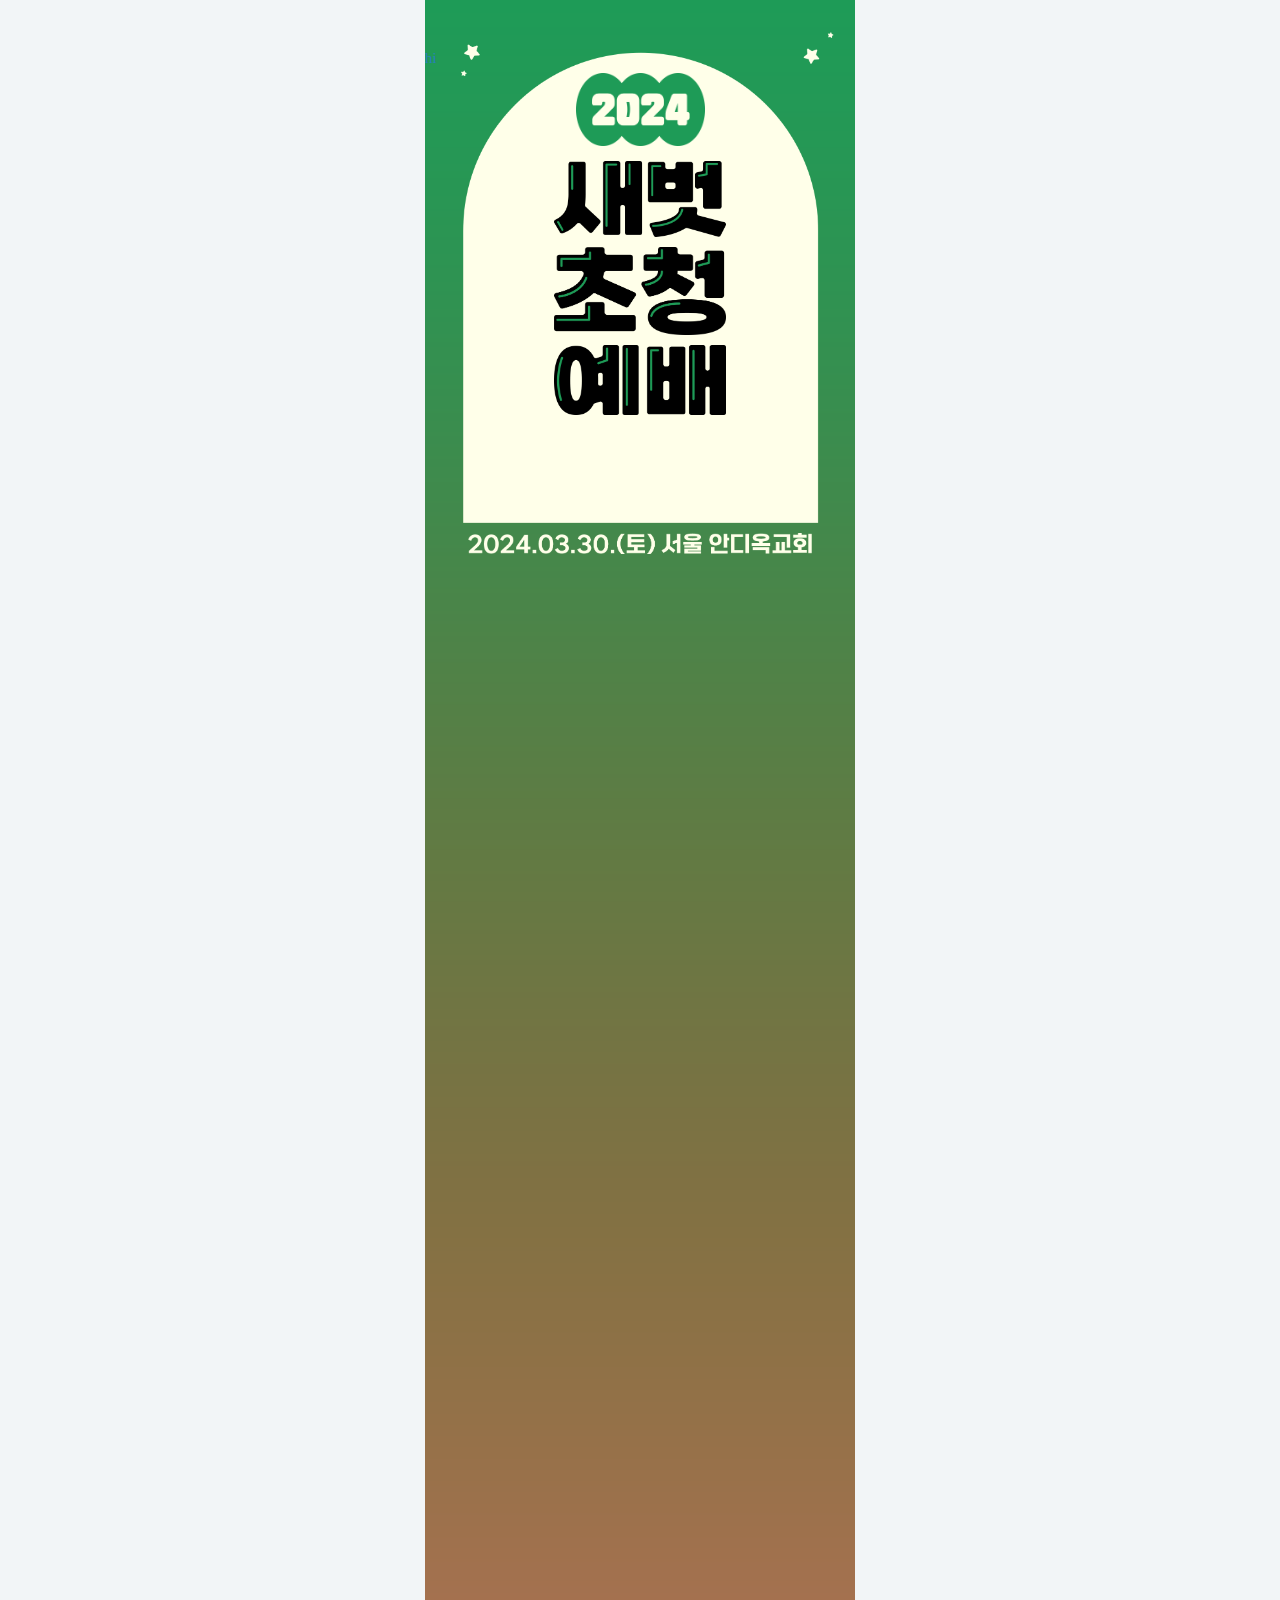
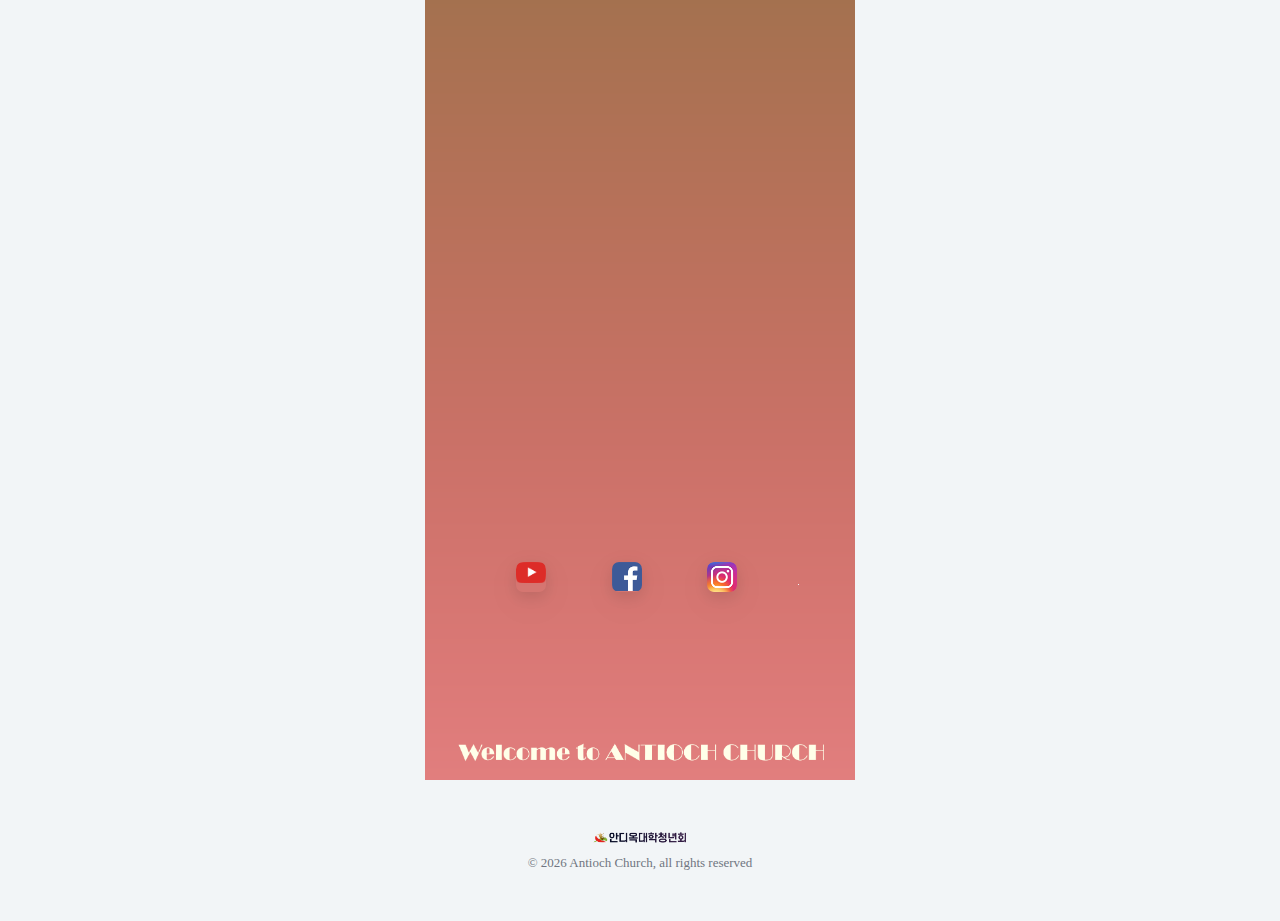
==== index.html @ e24e61d9 "첫 커밋" ====
<!-- 대학부 새벗의 날 초청장 -->

<!DOCTYPE html>
<html lang="kr">

<head>
  <meta http-equiv="Content-Type" content="text/html; charset=UTF-8">
  <meta name="apple-mobile-web-app-status-bar-style" content="black-translucent">
  <meta name="viewport"
    content="width=device-width, initial-scale=1, minimum-scale=1, viewport-fit=cover, user-scalable=yes">
  <meta name="format-detection" content="telephone=no">
  <link rel="shortcut icon" type="image/x-icon" href="img/logo.png">
  <link rel="stylesheet" href="https://maxcdn.bootstrapcdn.com/font-awesome/4.7.0/css/font-awesome.min.css">
  <!--링크복사, 위로가기 토글 아이콘-->
  <link rel="stylesheet" type="text/css" href="./files/framework.css"><!--  로딩 -->
  <link rel="stylesheet" type="text/css" href="./files/style2.css"> <!--전체형태-->
  <link rel="stylesheet" type="text/css" href="slider1.css">
  <link rel="stylesheet" href="fade.css">
  <link rel="stylesheet" href="star.css">


  <!-- 폰트어썸 -->
  <script type="text/javascript" src="./files/jquery.js"></script>
  <script type="text/javascript" src="./files/plugins.js"></script>
  <script type="text/javascript" src="./files/underscore.js"></script>
  <script type="text/javascript" src="./files/modernizr.custom.63321.js"></script>
  <script type="text/javascript" src="./files/custom.js"></script>
  <script charset="UTF-8" src="./files/kakao.js"></script>
  <script type="text/javascript" src="fade.js"></script>
  <script>
    setTimeout(function () {
      location.reload();
    }, 900000); // 900000밀리초 = 900초후 페이지 새로고침

</script>
		
<meta property="og:image" content="img/thumb.jpeg">
<!-- 테스트 -->
<title>안디옥교회 새벗초청예배</title>
<meta property="og:description" content="10/29(토)18:00 구미&서울안디옥교회">
<meta name="apple-mobile-web-app-capable" content="yes">
<meta name="theme-color" content="#000000">

</head>

<!-- head 1차 정리 -->

<body class="is-not-ios" onload="showImage()">

  <!-- 로딩 이미지 -->
  <div id="preloader" class="preloader-light">
    <div id="preload-spinner"></div>
    <h1></h1>
    <p>잠시만 기다려주세용</p>
  </div>

  
  
  <!-- body start -->
  <div id="page-transitions" style="min-height: 592px;">
    <div class="page-content" style="transition: all 300ms ease 0s;">
      <div class="main-img" id="thisone" >
        <img id="2ndmain" src="image/배경.png" alt="second">
      </div>  


      <div id="first-part">
        <a href="https://www.youtube.com/watch?v=k_gyYZbmCog&t=1607s">hi</a>
        <img id="year"class="first-part width-30" src="image/2024.png" alt="antioch">
        <img id="title"class="first-part width-40" src="image/새벗.png" alt="antioch">
        <img id="title"class="first-part width-40" src="image/초청.png" alt="antioch">
        <img id="title"class="first-part width-40" src="image/예배.png" alt="antioch">
      </div>


      <div id="second-part">
        <img id="intro0"class="" src="image/날짜장소다시.png" alt="antioch">
        <img id="intro1" class="second-part reveal width-70" src="image/소개글1.png" alt="antioch">
        <img id="intro" class="second-part reveal width-70" src="image/소개글2.png" alt="antioch">
        <img id="intro" class="second-part reveal width-60" src="image/소개글3.png" alt="antioch">
      </div>

      <div id="third-part">
          <div class="sub-img" id="thisone" >
            <img id="rect" class="third-part reveal width-80" src="image/모서리가 둥근 직사각형.png" alt="antioch">
          </div>
          <img id="blueman" class="third-part reveal width-25" src="image/파란색남자.png" alt="antioch">
        <img id="address" class="third-part reveal width-60" src="image/교회주소.png" alt="antioch">
        <a href="https://naver.me/IgTnL08x"
          target="_blank"><img id="address2" class="third-part reveal width-60" src="image/네이버지도로연결.png"></a>
      </div>



      <!-- 이 아래로 형 -->
      <div class="forth-part">
        <img id="location"class="forth-part reveal width-50" src="image/영상으로 맛보기.png" alt="antioch">
        <iframe width="100%" height="280" src="https://www.youtube.com/embed/Dm89UpFcHVQ?si=F7wHeaFdYpFNe20E" title="YouTube video player" frameborder="0" allow="accelerometer; autoplay; clipboard-write; encrypted-media; gyroscope; picture-in-picture; web-share" referrerpolicy="strict-origin-when-cross-origin" allowfullscreen></iframe>
        <!--<img id="구미시"class="third-part reveal" src="img/경북구미시.png" alt="antioch">
        <a href="https://map.naver.com/v5/search/%EA%B5%AC%EB%AF%B8%EC%95%88%EB%94%94%EC%98%A5%EA%B5%90%ED%9A%8C/place/12448686?c=14287507.3227545,4310727.0029327,15,0,0,0,dh&isCorrectAnswer=true">
          <img id=""class="third-part reveal" src="img/구미약도.png" alt="antioch">
        </a>
        <img id="강동구"class="third-part reveal" src="img/서울강동구.png" alt="antioch">
        <a href="https://map.naver.com/v5/search/%EC%84%9C%EC%9A%B8%EC%95%88%EB%94%94%EC%98%A5%EA%B5%90%ED%9A%8C/place/18898428?c=14152214.8233966,4514616.3021247,15,0,0,0,dh">
          <img id=""class="third-part reveal" src="img/서울약도.png" alt="antioch">
        </a>
      </div>-->
      <div id="information" class="toggle-on;">
        <div>
          <a href="https://www.youtube.com/channel/UCleQoiUFmXaqlPu_GSzRNww/&amp;src=sdkpreparse"
            target="_blank" class="shadow-small icon icon-round no-border icon-xs "><img src="image/유튜브.png"
              class="sns-logo"></a>
        </div>
        <div>
          <a href="https://www.facebook.com/hewilldoit"
          target="_blank" class="shadow-small icon icon-round no-border icon-xs "><img src="image/페이스북.png"
            class="sns-logo"></a>   
        </div>
        <div>
          <a href="https://instagram.com/antioch1k?igshid=NWRhNmQxMjQ=/&amp;src=sdkpreparse"
          target="_blank" class="shadow-small icon icon-round no-border icon-xs "><img src="image/인스타.png"
            class="sns-logo"></a>
        </div>
        <div>
          <textarea id="url" readonly="">http://www.newcomersworship.tk/</textarea>
          <script>            $("#copyUrl").click(function () {
              $("#url").select();
              document.execCommand('copy');
              alert("초대장 링크(url주소)를 복사 하였습니다.");
            });
          </script>
        </div>

        </div>
      </div>
    </div>
      <!-- 오시는길 끝 -->


      <!-- 안내문구 끝 -->
      



    <!-- <div class="page-change-preloader preloader-light">
      <div id="preload-spinner" class="spinner-red"></div>
    </div>
    <div role="dialog" id="baguetteBox-overlay">
      <div id="baguetteBox-slider"></div><button type="button" id="previous-button" aria-label="Previous"
        class="baguetteBox-button"><i class="fa fa-angle-left"></i></button><button type="button" id="next-button"
        aria-label="Next" class="baguetteBox-button"><i class="fa fa-angle-right"></i></button><button type="button"
        id="close-button" aria-label="Close" class="baguetteBox-button"><i class="fa fa-times"></i></button>
    </div> -->

    <!-- <script src="https://cdn.jsdelivr.net/npm/bootstrap@5.1.3/dist/js/bootstrap.bundle.min.js"
      integrity="sha384-ka7Sk0Gln4gmtz2MlQnikT1wXgYsOg+OMhuP+IlRH9sENBO0LRn5q+8nbTov4+1p" crossorigin="anonymous">
    </script> -->
    <div class="footer footer-no-padding" style="transition: all 300ms ease 0s;">
      <div class="footer-socials">
    
        
      <p class="center-text bottom-0"><img src="img/안디옥대학청년회1.png" class="sns-logo"></p>
      <p class="footer-text"> ©&nbsp;<script>
          document.write(new Date().getFullYear())
        </script> Antioch Church</a>, all rights reserved</p>
    </div>
    </div>
    
</body>
</html>
---- files/framework.css ----
/* Framework.CSS

    Template Name:      Enabled Mobile Templates
    Template URL:       http://enableds.com
    Author:             Enabled
    Author URI:         http://themeforest.net/user/Enabled?ref=Enabled 
    Version:            10.0
    License:            Regular or Extended via ThemeForest
    Structure:          Each chapter from the structure can be located using 
                        CTRL + F ( Windows ) or CMD + F ( Mac ) The titles are
                        copy pasted as they are in the code.
	Table Of Contents:
	
	1. Reset 
	2. Page Content Settings
	3. Typography Reset
	4. Backgrounds & Colors
	5. Image Effects
	6. Typography Custom
	7. Lists
	8. Responsive Classes
	9. Decorations 
	10. Hover + Rotate Effects
	11. Input Styles
	12. Switches
	13. Range sliders
	14. Checkbox and Radios
	15. Dropcaps
	16. Chips
	17. Link Lists
	18. Sortable List 
	19. Search
	20. Buttons
	21. Back to Top Badge 
	22. Mobile Ads & Cookie Policy
	23. Content Strip & Gardient Cards
	24. Icon Column
	25. Home Call To Action
	26. Pricing Table
	27. Block Quotes
	28. Reviews
	29. Article Cards 
	30. Contact Page 
	31. Header & Menu icons
	32. Footer
	33. Custom Menu Canvas Elements 
	34. Menu Wrappers 
	35. Accordion
	36. Tabs 
	37. Toggles
	38. FAQ
	39. Snackbar
	40. Toast Box
	41. Notification Boxes 
	42. Reading Box
	43. Pagination
	44. Progress Bar
	45. Media Pages
	46. Full Page
	47. Page 404
	48. Page Countdown
	49. Page Login
	50. Page VCard
	51. Page Timeline
	52. Page Profile 
	53. Page System
	54. Page TEam
	55. Calendar
	56. Chat
	57. Coverpage
	58. Map FullScreen
	59. Page Plugins
	60. Demo Elements -  Delete these 

	Deleting the mentioned items above can be done by going to the CSS chapter below
	and deleting all the lines in the content. This will help increase loading speed!
*/

p{color:#818181;}
p strong{color:#1f1f1f;}
a{color:#2980b9;}

::-webkit-scrollbar { 
    display: none; 
}

* {
	margin: 0;
	padding: 0;
	border: 0;
	font-size: 100%;
	vertical-align: baseline;
	outline: none;
	font-size-adjust: none;
	-webkit-text-size-adjust: none;
	-moz-text-size-adjust: none;
	-ms-text-size-adjust: none;
	-webkit-tap-highlight-color: rgba(0,0,0,0);
    -webkit-font-smoothing: subpixel-antialiased!important;
    -webkit-transform: translate3d(1,1,1);
    transform:translate3d(1,1,1);    
    text-rendering: auto;
    -webkit-font-smoothing: subpixel-antialiased;
    -moz-osx-font-smoothing: grayscale;
}

*:focus {outline: none;}
*,*:after,*:before {	
    -webkit-box-sizing: border-box;	
    -moz-box-sizing: border-box;	
    box-sizing: border-box;	
    padding: 0;	
    margin: 0;
}

body{
	margin: 0;
	padding: 0;
	overflow-x:hidden;
    font-size:15px;
/*     font-family:'NanumGothic', sans-serif; */
    line-height:30px;
    font-weight:400;
}

::selection {background-color:#CCC; color:#000;}
div, a, p, img, blockquote, form, fieldset, textarea, input, label, iframe, code, pre {
	display: block;
	position:relative;
}

textarea, input {outline: none;}
input[type="submit"]{appearance:none;   -webkit-appearance: none;}
input{border-radius: 0!important; -webkit-border-radius:0px!important; display:inline-block;}
textarea{-webkit-appearance: none!important; border-radius: 0!important; -webkit-border-radius:0px!important;}
label a{display:inline-block;}

/*---Page Content Settings---*/
/*---------------------------*/

#page-transitions{left:0px; right:0px; display:block;}
.page-content{margin-bottom:0px; background-color:#FFFFFF; overflow-x:hidden;}
.page-content-gray{background-color:#ebebeb!important;}
.transparent-bg{background-color:rgba(255,255,255,0)!important; transition:all 250ms ease;}

/*---Typography---*/ 
/*----------------*/ 

p{line-height: 28px; margin-bottom: 0px; font-size:14px;}
p > a {	display: inline; text-decoration: none;}
p > a:hover{text-decoration: underline;}
p > span {display: inline;}
p strong{font-size:14px; font-weight:500;}
span > a {display: inline;}
a > span {display: inline;}
a {text-decoration: none;}
a:hover {text-decoration: none;}
strong a, em a{display:inline;}
h1 > a, h2 > a, h3 > a, h4 > a, h5 > a, h6 > a {display: inline;}
table {bborder-collapse: separate; border-spacing: 0; width: 100%; clear: both; margin-bottom: 27px;}
th {vertical-align: middle; font-weight: bold;}
tr {line-height: 18px;}
td {text-align: center; padding:9px 0px 9px 0px; line-height: 36px; height:36px; max-width: 36px !important;	vertical-align: middle;}
.table tr.even td{background: #efefef;}
.table tr:hover td{background: #f8f8f8;}
/* tr:hover > td {background: #fff;} */
th{	border-bottom: 1px solid #e9e9e9; color: #1f1f1f; line-height:45px;	background-color: #f6f6f6;}
td{ color: #666;background-color: none;}
table{/* background-color: #f6f6f6; */ font-size:12px;}
.table-borders-light *{border-color:rgba(255,255,255,0.1)!important;}
ul, ol{color:#666666; font-size:13px;}
ul {margin-bottom: 30px;}
ul ul{margin-bottom:5px;}
ol ol{margin-bottom:5px;}
ol {margin-bottom: 30px;}
li {line-height: 24px;	margin-bottom:5px;}
ol > li:last-child, ul > li:last-child {margin-bottom:0px;}
textarea{font-family:'NanumGothic', sans-serif;}
sub, sup{font-size: 50%; line-height: 0;  position: relative;  vertical-align: baseline;}
sup{top: -15px;} sub{bottom: 0px;}
.disabled{display:none!important;}
.center-item{margin-left:auto!important; margin-right:auto;}
.font-8{font-size:8px!important;}
.font-9{font-size:9px!important;}
.font-10{font-size:10px!important;}
.font-11{font-size:11px!important;}
.font-12{font-size:12px!important;}
.font-13{font-size:13px!important;}
.font-14{font-size:14px!important;}
.font-15{font-size:15px!important;}
.font-16{font-size:16px!important;}
.font-17{font-size:17px!important;}
.font-18{font-size:18px!important;}
.font-19{font-size:19px!important;}
.font-20{font-size:20px!important;}
.font-21{font-size:21px!important;}
.font-22{font-size:22px!important;}
.font-23{font-size:23px!important;}
.font-24{font-size:24px!important;}
.font-25{font-size:25px!important;}
.font-26{font-size:26px!important;}
.font-27{font-size:27px!important;}
.font-28{font-size:28px!important;}
.font-29{font-size:29px!important;}
.font-30{font-size:30px!important;}
.font-31{font-size:31px!important;}
.font-32{font-size:32px!important;}
.font-33{font-size:33px!important;}
.font-34{font-size:34px!important;}
.font-35{font-size:35px!important;}
.font-36{font-size:36px!important;}
.font-37{font-size:37px!important;}
.font-38{font-size:38px!important;}
.font-39{font-size:39px!important;}
.font-40{font-size:40px!important;}
.font-41{font-size:41px!important;}
.font-42{font-size:42px!important;}
.font-43{font-size:43px!important;}
.font-44{font-size:44px!important;}
.font-45{font-size:45px!important;}
.font-46{font-size:46px!important;}
.font-47{font-size:47px!important;}
.font-48{font-size:48px!important;}
.font-49{font-size:49px!important;}
.font-50{font-size:50px!important;}

/*---Background & Colors---*/
/*-------------------------*/
.bg-full{position:fixed; top:-20px; left:-20px; right:-20px; bottom:-20px; overflow:hidden;}
.bg-cover{background-size:cover; background-position:center center;}
.bg-transparent{background:rgba(0,0,0,0)!important;}
.bg-dark{background-color:rgba(0,0,0,0.3)!important;}
.bg-1{background-image:url(../images/pictures/1.jpg)}
.bg-2{background-image:url(../images/pictures/2.jpg)}
.bg-3{background-image:url(../images/pictures/3.jpg)}
.bg-4{background-image:url(../images/pictures/4.jpg)}
.bg-5{background-image:url(../images/pictures/5.jpg)}
.bg-6{background-image:url(../images/pictures/6.jpg)}
.bg-7{background-image:url(../images/pictures/7.jpg)}
.bg-8{background-image:url(../images/pictures/8.jpg)}
.bg-9{background-image:url(../images/pictures/9.jpg)}

.vertical-bg-0{background-image:url(../images/pictures_vertical/bg0.jpg);}
.vertical-bg-1{background-image:url(../images/pictures_vertical/bg1.jpg);}
.vertical-bg-2{background-image:url(../images/pictures_vertical/bg2.jpg);}
.vertical-bg-3{background-image:url(../images/pictures_vertical/bg3.jpg);}
.vertical-bg-4{background-image:url(../images/pictures_vertical/bg4.jpg);}
.vertical-bg-5{background-image:url(../images/pictures_vertical/bg5.jpg);}
.vertical-bg-6{background-image:url(../images/pictures_vertical/bg6.jpg);}
.vertical-bg-7{background-image:url(../images/pictures_vertical/bg7.jpg);}
.vertical-bg-8{background-image:url(../images/pictures_vertical/bg8.jpg);}
.vertical-bg-9{background-image:url(../images/pictures_vertical/bg9.jpg);}
.vertical-bg-10{background-image:url(../images/pictures_vertical/bg10.jpg);}

.overlay, .overlay-image{
    position:absolute;
    top:0px;
    left:0px;
    right:0px;
    bottom:0px;
    z-index:9;
	background-size:cover;
    pointer-events: none;
}
.overlay-image{z-index:8;}
.above-overlay{position: relative; z-index:10!important;}
.dark-overlay{background-color:rgba(0,0,0,0.7);}
.medium-overlay{background-color:rgba(0,0,0,0.6);}
.light-overlay{background-color:rgba(255,255,255,0.85);}
.overlay-dark{background-color:rgba(0,0,0,0.8);}
.overlay-medium{background-color:rgba(0,0,0,0.65);}
.overlay-light{background-color:rgba(255,255,255,0.75);}
.overlay-gradient{background: linear-gradient(to bottom, rgba(0,0,0,0.0) 0%, rgba(0,0,0,0.0) 20%,rgba(0,0,0,0.1) 40%,rgba(0,0,0,0.7) 70%,rgba(0,0,0,1) 100%);}
.overlay-gradient-large{background: linear-gradient(to bottom, rgba(0,0,0,0.4) 10%, rgba(0,0,0,0.6) 30%,rgba(0,0,0,0.7) 60%,rgba(0,0,0,0.8) 70%,rgba(0,0,0,1) 100%);}
.overlay-gradient-small{background: linear-gradient(to bottom, rgba(0,0,0,0.0) 0%, rgba(0,0,0,0.0) 30%,rgba(0,0,0,0.1) 40%,rgba(0,0,0,0.5) 70%,rgba(0,0,0,0.8) 100%);}

/*Page Highlights*/
.highlight-red .active-menu *{color:#d8334a!important;}
.highlight-red .color-highlight, .highlight-red .active-menu{color:#d8334a!important;}
.highlight-red .bg-highlight{background-color:#d8334a!important; color:#FFFFFF;}
.highlight-red .bg-highlight.button{border:solid 2px #d8334a;}

.highlight-green .active-menu *{color:#8CC152!important;}
.highlight-green .color-highlight, .highlight-green .active-menu{color:#8CC152!important;}
.highlight-green .bg-highlight{background-color:#8CC152!important; color:#FFFFFF;}
.highlight-green .bg-highlight.button{border:solid 2px #8CC152;}

.highlight-blue .active-menu *{color:#D878A8 !important;}
.highlight-blue .color-highlight, .highlight-blue .active-menu{color:#C49793 !important;}
.highlight-blue .bg-highlight{background-color:#D878A8 !important; color:#FFFFFF;}
.highlight-blue .bg-highlight.button{border:solid 2px #D878A8;}

.highlight-yellow .active-menu *{color:#fce9c8!important;}
.highlight-yellow .color-highlight, .highlight-yellow .active-menu{color:#fce9c8!important;}
.highlight-yellow .bg-highlight{background-color:#ffffff !important; color:#333333;}
.highlight-yellow .bg-highlight.button{border:solid 2px #fce9c8;}

.highlight-pink .active-menu *{color:#fa6a8e!important;}
.highlight-pink .color-highlight, .highlight-pink .active-menu{color:#fa6a8e!important;}
.highlight-pink .bg-highlight{background-color:#fa6a8e!important; color:#FFFFFF;}
.highlight-pink .bg-highlight.button{border:solid 2px #fa6a8e;}

.highlight-orange .active-menu *{color:#fc6e51!important;}
.highlight-orange .color-highlight, .highlight-orange .active-menu{color:#fc6e51!important;}
.highlight-orange .bg-highlight{background-color:#fc6e51!important; color:#FFFFFF;}
.highlight-orange .bg-highlight.button{border:solid 2px #fc6e51;}

.highlight-magenta .active-menu *{color:#8067B7!important;}
.highlight-magenta .color-highlight, .highlight-magenta .active-menu{color:#8067B7!important;}
.highlight-magenta .bg-highlight{background-color:#8067B7!important; color:#FFFFFF;}
.highlight-magenta .bg-highlight.button{border:solid 2px #8067B7;}

.highlight-simple .active-menu *{color:#383838!important;}
.highlight-simple .color-highlight, .highlight-simple .active-menu *{color:#383838!important;}
.highlight-simple .color-highlight, .highlight-simple .active-menu{color:#383838!important;}
.highlight-simple .bg-highlight{background-color:#383838!important; color:#FFFFFF;}
.highlight-simple .bg-highlight.button{border:solid 2px #383838;}

.bg-teal-light{ background-color: #A0CECB!important; color:#FFFFFF;}
.bg-teal-dark{  background-color: #7DB1B1!important; color:#FFFFFF;}
.border-teal-light{ border:solid 1px #A0CECB!important;}
.border-teal-dark{  border:solid 1px #7DB1B1!important;}
.bg-hover-teal-light:hover{ background-color: #A0CECB!important; color:#FFFFFF!important; transition:all 200ms ease;}
.bg-hover-teal-dark:hover{  background-color: #7DB1B1!important; color:#FFFFFF!important; transition:all 200ms ease;}
.color-teal-light{ color: #A0CECB!important;}
.color-teal-dark{  color: #7DB1B1!important;}

.bg-green-light{background-color: #A0D468!important; color:#FFFFFF;}
.bg-green-dark{background-color: #8CC152!important; color:#FFFFFF;}
.border-green-light{border:solid 1px #A0D468!important;}
.border-green-dark{ border:solid 1px #8CC152!important;}
.bg-hover-green-light:hover{background-color: #A0D468!important; color:#FFFFFF!important; transition:all 200ms ease;}
.bg-hover-green-dark:hover{background-color: #8CC152!important; color:#FFFFFF!important; transition:all 200ms ease;}
.color-green-light{color: #A0D468!important;}
.color-green-dark{color: #8CC152!important;}

.bg-green2-light{background-color: #2ECC71!important; color:#FFFFFF;}
.bg-green2-dark{background-color: #2ABA66!important; color:#FFFFFF;}
.border-green2-light{border:solid 1px #2ECC71!important;}
.border-green2-dark{ border:solid 1px #2ABA66!important;}
.bg-hover-green2-light:hover{background-color: #2ECC71!important; color:#FFFFFF!important; transition:all 200ms ease;}
.bg-hover-green2-dark:hover{background-color: #2ABA66!important; color:#FFFFFF!important; transition:all 200ms ease;}
.color-green2-light{color: #2ECC71!important;}
.color-green2-dark{color: #2ABA66!important;}

.bg-blue-light{background-color: #5D9CEC!important; color:#FFFFFF;}
.bg-blue-dark{background-color: #4A89DC!important; color:#FFFFFF;}
.border-blue-light{border:solid 1px #5D9CEC!important;}
.border-blue-dark{ border:solid 1px #4A89DC!important;}
.bg-hover-blue-light:hover{background-color: #5D9CEC!important; color:#FFFFFF!important; transition:all 200ms ease;}
.bg-hover-blue-dark:hover{background-color: #4A89DC!important; color:#FFFFFF!important; transition:all 200ms ease;}
.color-blue-light{color: #5D9CEC!important;}
.color-blue-dark{color: #4A89DC!important;}

.bg-blue2-light{background-color: #4FC1E9!important; color:#FFFFFF;}
.bg-blue2-dark{background-color: #3BAFDA!important; color:#FFFFFF!important;}
.border-blue2-light{border:solid 1px #4FC1E9!important;}
.border-blue2-dark{ border:solid 1px #3BAFDA!important;}
.bg-hover-blue2-light:hover{background-color: #4FC1E9!important; color:#FFFFFF!important; transition:all 200ms ease;}
.bg-hover-blue2-dark:hover{background-color: #3BAFDA!important; color:#FFFFFF!important; transition:all 200ms ease;}
.color-blue2-light{color: #4FC1E9!important;}
.color-blue2-dark{color: #3BAFDA!important;}

.bg-magenta-light{background-color: #8067B7!important; color:#FFFFFF;}
.bg-magenta-dark{background-color: #6A50A7!important; color:#FFFFFF;}
.border-magenta-light{border:solid 1px #8067B7!important;}
.border-magenta-dark{ border:solid 1px #6A50A7!important;}
.bg-hover-magenta-light:hover{background-color: #8067B7!important; color:#FFFFFF!important; transition:all 200ms ease;}
.bg-hover-magenta-dark:hover{background-color: #6A50A7!important; color:#FFFFFF!important; transition:all 200ms ease;}
.color-magenta-light{color: #8067B7!important;}
.color-magenta-dark{color: #6A50A7!important;}

.bg-night-light{background-color: #656D78!important; color:#FFFFFF;}
.bg-night-dark{background-color: #434A54!important; color:#FFFFFF;}
.border-night-light{border:solid 1px #656D78!important;}
.border-night-dark{ border:solid 1px #434A54!important;}
.bg-hover-night-light:hover{background-color: #656D78!important; color:#FFFFFF!important; transition:all 200ms ease;}
.bg-hover-night-dark:hover{background-color: #434A54!important; color:#FFFFFF!important; transition:all 200ms ease;}
.color-night-light{color: #656D78!important;}
.color-night-dark{color: #434A54!important;}

.bg-yellow-light{background-color: #fee100!important; color:#FFFFFF;}
.bg-yellow-dark{background-color: #fee100!important; color:#FFFFFF;}
.border-yellow-light{border:solid 1px #fee100!important;}
.border-yellow-dark{ border:solid 1px #fee100!important;}
.bg-hover-yellow-light:hover{background-color: #fee100!important; color:#FFFFFF!important; transition:all 200ms ease;}
.bg-hover-yellow-dark:hover{background-color: #fee100!important; color:#FFFFFF!important; transition:all 200ms ease;}
.color-yellow-light{color: #fee100!important;}
.color-yellow-dark{color: #fee100!important;}

.bg-yellow2-light{background-color: #E8CE4D!important; color:#FFFFFF;}
.bg-yellow2-dark{background-color: #E0C341!important; color:#FFFFFF;}
.border-yellow2-light{border:solid 1px #E8CE4D!important;}
.border-yellow2-dark{ border:solid 1px #E0C341!important;}
.bg-hover-yellow2-light:hover{background-color: #E8CE4D!important; color:#FFFFFF!important; transition:all 200ms ease;}
.bg-hover-yellow2-dark:hover{background-color: #E0C341!important; color:#FFFFFF!important; transition:all 200ms ease;}
.color-yellow2-light{color: #E8CE4D!important;}
.color-yellow2-dark{color: #E0C341!important;}

.bg-orange-light{background-color: #FC6E51!important; color:#FFFFFF;}
.bg-orange-dark{background-color: #E9573F!important; color:#FFFFFF;}
.border-orange-light{border:solid 1px #FC6E51!important;}
.border-orange-dark{ border:solid 1px #E9573F!important;}
.bg-hover-orange-light:hover{background-color: #FC6E51!important; color:#FFFFFF!important; transition:all 200ms ease;}
.bg-hover-orange-dark:hover{background-color: #E9573F!important; color:#FFFFFF!important; transition:all 200ms ease;}
.color-orange-light{color: #FC6E51!important;}
.color-orange-dark{color: #E9573F!important;}

.bg-red-light{background-color: #e74c3c!important; color:#FFFFFF;}
.bg-red-dark{background-color: #c0392b!important; color:#FFFFFF;}
.border-red-light{border:solid 1px #e74c3c!important;}
.border-red-dark{ border:solid 1px #c0392b!important;}
.bg-hover-red-light:hover{background-color: #e74c3c!important; color:#FFFFFF!important; transition:all 200ms ease;}
.bg-hover-red-dark:hover{background-color: #c0392b!important; color:#FFFFFF!important; transition:all 200ms ease;}
.color-red-light{color: #e74c3c!important;}
.color-red-dark{color: #c0392b!important;}

.bg-pink-light{background-color: #fa6a8e !important; color:#FFFFFF;}
.bg-pink-dark{background-color: #FB3365 !important; color:#FFFFFF;}
.border-pink-light{border:solid 1px #fa6a8e !important;}
.border-pink-dark{ border:solid 1px #FB3365 !important;}
.bg-hover-pink-light:hover{background-color: #f85d84!important; color:#FFFFFF!important; transition:all 200ms ease;}
.bg-hover-pink-dark:hover{background-color: #fa6a8e!important; color:#FFFFFF!important; transition:all 200ms ease;}
.color-pink-light{color: #fa6a8e!important;}
.color-pink-dark{color: #FB3365!important;}

.bg-brown-light{background-color: #BAA286 !important; color:#FFFFFF;}
.bg-brown-dark{background-color: #AA8E69 !important; color:#FFFFFF;}
.border-brown-light{border:solid 1px #BAA286 !important;}
.border-brown-dark{ border:solid 1px #AA8E69 !important;}
.bg-hover-brown-light:hover{background-color: #BAA286!important; color:#FFFFFF!important; transition:all 200ms ease;}
.bg-hover-brown-dark:hover{background-color: #AA8E69!important; color:#FFFFFF!important; transition:all 200ms ease;}
.color-brown-light{color: #BAA286!important;}
.color-brown-dark{color: #AA8E69!important;}

.bg-brown2-light{background-color: #8E8271 !important; color:#FFFFFF;}
.bg-brown2-dark{background-color: #7B7163 !important; color:#FFFFFF;}
.border-brown2-light{border:solid 1px #8E8271 !important;}
.border-brown2-dark{ border:solid 1px #7B7163 !important;}
.bg-hover-brown2-light:hover{background-color: #8E8271!important; color:#FFFFFF!important; transition:all 200ms ease;}
.bg-hover-brown2-dark:hover{background-color: #7B7163!important; color:#FFFFFF!important; transition:all 200ms ease;}
.color-brown2-light{color: #8E8271!important;}
.color-brown2-dark{color: #7B7163!important;}

.bg-gray-light{background-color: #bdc3c7!important; color:#FFFFFF;}
.bg-gray-dark{background-color: #95a5a6!important; color:#FFFFFF;}
.border-gray-light{border:solid 1px #bdc3c7!important;}
.border-gray-dark{ border:solid 1px #95a5a6!important;}
.bg-hover-gray-light:hover{background-color: #bdc3c7!important; color:#FFFFFF!important; transition:all 200ms ease;}
.bg-hover-gray-dark:hover{background-color: #95a5a6!important; color:#FFFFFF!important; transition:all 200ms ease;}
.color-gray-light{color: #bdc3c7!important;}
.color-gray-dark{color: #95a5a6!important;}

.bg-white{background-color:#FFFFFF!important;}
.bg-hover-black:hover{background-color:#FFFFFF!important; color:#000000!important;}
/* .color-white{color:#eba5af !important;} */
.border-white{border:solid 1px #FFFFFF!important;}
.border-light{border-color:rgba(255,255,255,0.05)!important;}

.bg-black{background-color:#000000!important;}
.bg-hover-black:hover{background-color:#000000!important; color:#FFFFFF!important;}
.color-black{color:#000000!important;}
.border-black{border:solid 1px #000000!important;}

.gradient-red-light{background-image: linear-gradient(180deg, #ED5565 0%, #DA4453 100%);}
.gradient-red-dark{background-image: linear-gradient(180deg, #D8334A 0%, #BF263C 100%);}
.gradient-orange-light{background-image: linear-gradient(180deg, #f88168 0%, #E9573F 100%);}
.gradient-orange-dark{background-image: linear-gradient(180deg, #FC6E51 0%, #d14b35 100%);}
.gradient-yellow-light{background-image: linear-gradient(180deg, #ffd979 0%, #fac454 100%);}
.gradient-yellow-dark{background-image: linear-gradient(180deg, #fdc435 0%, #e3a526 100%);}
.gradient-green-light{background-image: linear-gradient(180deg, #A0D468 0%, #75a243 100%);}
.gradient-green-dark{background-image: linear-gradient(180deg, #9acb66 0%, #6e9b3d 100%);}
.gradient-mint-light{background-image: linear-gradient(180deg, #4dd9b6 0%, #31a789 100%);}
.gradient-mint-dark{background-image: linear-gradient(180deg, #46d0ad 0%, #1d7c66 100%);}
.gradient-blue-dark{background-image: linear-gradient(180deg, #52bee3 0%, #3291b4 100%);}
.gradient-blue-light{background-image: linear-gradient(180deg, #52bee3 0%, #3291b4 100%);}
.gradient-sky-light{background-image: linear-gradient(180deg, #6ca6ef 0%, #3c77c4 100%);}
.gradient-sky-dark{background-image: linear-gradient(180deg, #4690f0 0%, #2a5da3 100%);}
.gradient-magenta-light{background-image: linear-gradient(180deg, #b49fe6 0%, #7863af 100%);}
.gradient-magenta-dark{background-image: linear-gradient(180deg, #a387e0 0%, #6A50A7 100%);}
.gradient-brown-light{background-image: linear-gradient(180deg, #e2c6a7 0%, #AA8E69 100%);}
.gradient-brown-dark{background-image: linear-gradient(180deg, #bfaf97 0%, #8e8170 100%);}
.gradient-night-light{background-image: linear-gradient(180deg, #656D78 0%, #434A54 100%);}
.gradient-night-dark{background-image: linear-gradient(180deg, #3C3B3D 0%, #323133 100%);}

.opacity-0{opacity:0.0;}
.opacity-05{opacity:0.05;}
.opacity-10{opacity:0.1;}
.opacity-20{opacity:0.2;}
.opacity-25{opacity:0.25;}
.opacity-30{opacity:0.3;}
.opacity-40{opacity:0.4;}
.opacity-50{opacity:0.5;}
.opacity-60{opacity:0.6;}
.opacity-70{opacity:0.7;}
.opacity-75{opacity:0.75;}
.opacity-80{opacity:0.8;}
.opacity-90{opacity:0.9;}
.border-round{border-radius:100px; overflow:hidden;}

.bg-green-light i, 
.bg-green-dark i,
.bg-teal-light i, 
.bg-teal-dark i, 
.bg-magenta-light i, 
.bg-magenta-dark i, 
.bg-yellow-light i, 
.bg-yellow-dark i, 
.bg-orange-light i, 
.bg-orange-dark i, 
.bg-red-dark i, 
.bg-red-light i, 
.bg-gray-light i, 
.bg-gray-dark i{color:#FFFFFF;}

.bg-facebook{background-color:#3b5998; color:#FFFFFF; border:solid 1px #3b5998;}
.bg-facebook:hover{background-color:#4469b7; color:#FFFFFF; border:solid 1px #3b5998;}
.bg-linkedin{background-color:#0077B5; color:#FFFFFF; border:solid 1px #0077B5;}
.bg-linkedin:hover{background-color:#0186cb; color:#FFFFFF; border:solid 1px #0077B5;}
.bg-twitter{background-color:#4099ff; color:#FFFFFF; border:solid 1px #4099ff;}
.bg-twitter:hover{background-color:#5fa9fd; color:#FFFFFF; border:solid 1px #4099ff;}
.bg-google{background-color:#d34836; color:#FFFFFF; border:solid 1px #d34836;}
.bg-google:hover{background-color:#ea4f3b; color:#FFFFFF; border:solid 1px #d34836;}
.bg-whatsapp{background-color:#34AF23; color:#FFFFFF; border:solid 1px #34AF23;}
.bg-whatsapp:hover{background-color:#3cc729; color:#FFFFFF; border:solid 1px #34AF23;}
.bg-pinterest{background-color:#C92228; color:#FFFFFF; border:solid 1px #C92228;}
.bg-pinterest:hover{background-color:#e3262c; color:#FFFFFF; border:solid 1px #C92228;}
.bg-sms{background-color:#27ae60; color:#FFFFFF; border:solid 1px #27ae60;}
.bg-sms:hover{background-color:#2bbe69; color:#FFFFFF; border:solid 1px #27ae60;}
.bg-mail{background-color:#3498db; color:#FFFFFF; border:solid 1px #3498db;}
.bg-mail:hover{background-color:#38a5ed; color:#FFFFFF; border:solid 1px #3498db;}
.bg-dribbble{background-color:#EA4C89; color:#FFFFFF; border:solid 1px #EA4C89;}
.bg-dribbble:hover{background-color:#fc5294; color:#FFFFFF; border:solid 1px #EA4C89;}
.bg-tumblr{background-color:#2C3D52; color:#FFFFFF; border:solid 1px #2C3D52;}
.bg-tumblr:hover{background-color:#3e5674; color:#FFFFFF; border:solid 1px #2C3D52;}
.bg-reddit{background-color:#336699;color:#FFFFFF; border:solid 1px #336699;}
.bg-reddit:hover{background-color:#3b77b4;color:#FFFFFF; border:solid 1px #336699;}
.bg-youtube{background-color:#D12827;color:#FFFFFF; border:solid 1px #D12827;}
.bg-youtube:hover{background-color:#ea2e2d;color:#FFFFFF; border:solid 1px #D12827;}
.bg-phone{background-color:#27ae60;color:#FFFFFF; border:solid 1px #27ae60;}
.bg-phone:hover{background-color:#2cc76e; color:#FFFFFF; border:solid 1px #27ae60;}
.bg-skype{background-color:#12A5F4; color:#FFFFFF; border:solid 1px #27ae60;}
.bg-skype:hover{background-color:#0f95dd; color:#FFFFFF; border:solid 1px #27ae60;}
.bg-instagram{background-color:#e1306c; color:#FFFFFF; border:solid 1px #e1306c;}
.bg-instagram:hover{background-color:#c3295d; color:#FFFFFF; border:solid 1px #c3295d;}

.color-facebook{color:#3b5998!important;}
.color-linkedin{color:#0077B5!important;}
.color-twitter{color:#4099ff!important;}
.color-google{color:#d34836!important;}
.color-whatsapp{color:#34AF23!important;}
.color-pinterest{color:#C92228!important;}
.color-sms{color:#27ae60!important;}
.color-mail{color:#3498db!important;}
.color-dribbble{color:#EA4C89!important;}
.color-tumblr{color:#2C3D52!important;}
.color-reddit{color:#336699!important;}
.color-youtube{color:#D12827!important;}
.color-phone{color:#27ae60!important;}
.color-skype{color:#12A5F4!important;}
.color-facebook:hover, .color-twitter:hover, .color-google:hover, .color-pinterest:hover, .color-sms:hover, .color-mail:hover, .color-dribbble:hover, .color-tumblr:hover, .color-reddit:hover, .color-youtube:hover, .color-phone:hover{color:#FFFFFF;}

.float-left{float:left; margin-top:10px; margin-right:10px;}
.float-right{float:right; margin-top:10px; margin-left:10px;}
.read-more-right{float:right; display:block;}
.read-more-right i{padding-left:10px;}

/*---Image Effects---*/
/*-------------------*/

.polaroid-effect{ border:solid 1px rgba(0,0,0,0.15); background-color:#FFFFFF;padding:8px; box-shadow:0px 2px 5px rgba(0,0,0,0.15);}
.polaroid-effect-small{padding:5px;}
.polaroid-effect p{margin-bottom:-5px!important;}

.blur-effect-caption, .scale-effect-caption, .grayscale-effect-caption{
	position:absolute;
	top:0px;
	left:0px;
	right:0px;
	bottom:0px;
	z-index:9;
	pointer-events: none;
	opacity:0;
	transition:all 250ms ease;
	padding:15px;
}
.grayscale-effect strong, .blur-effect-caption strong, .scale-effect-caption strong{z-index:10; position: relative; display:block;}
.grayscale-effect em, .blur-effect-caption em, .scale-effect-caption em{z-index:10; position:relative; display:block; line-height:24px;}

.scale-effect{overflow:hidden; transition:all 500ms ease;}
.scale-effect img:hover{transform:scale(1.2, 1.2)!important; transition:all 500ms ease;}
.scale-effect img:hover ~ .scale-effect-caption{opacity:1!important; transition:all 500ms ease;	transition-delay: 150ms;}

.blur-effect{overflow:hidden; transition:all 250ms ease!important;}
.blur-effect img{transition:all 500ms ease;}
.blur-effect img:hover{filter: blur(2px); transition:all 500ms ease;}
.blur-effect img:hover ~ .blur-effect-caption{opacity:1!important; transition:all 500ms ease;	transition-delay: 150ms;}

.grayscale-effect{overflow:hidden; transition:all 250ms ease;}
.grayscale-effect img:hover{filter: grayscale(100%); transition:all 500ms ease;}
.grayscale-effect img:hover ~ .grayscale-effect-caption{opacity:1!important; transition:all 500ms ease;	transition-delay: 150ms;}


/*---Typography---*/
/*----------------*/

h1, h2, h3, h4, h5, h6{
/* 	font-family:'NanumGothic', sans-serif; */
    letter-spacing:-0.5px;
}

h1{ font-size:24px; line-height:30px; font-weight:500; margin-bottom:5px;}
h2{ font-size:21px; line-height:25px; font-weight:500; margin-bottom:5px;}
h3{ font-size:20px; line-height:24px; font-weight:500; margin-bottom:5px;}
h4{ font-size:18px; line-height:23px; font-weight:500; margin-bottom:5px;}
h5{ font-size:15px; line-height:22px; font-weight:500; margin-bottom:5px;}

.small-heading{font-size:12px;	margin:-10px 0px 10px 0px; display:block;}
.heading-style h4{text-align:center;}
.heading-style p{width:90%!important; margin-left:auto; margin-right:auto;}

.heading-style .line{
    z-index:1;
    width:280px;
	margin:30px auto 25px auto;
    display:block;
    height: 1px;
}

.heading-style i{
    font-size:24px;
    height:40px;
    width:50px;
    text-align:center;
    line-height:40px;
    position:absolute;
    top:38px;
    left:50%;
    margin-left:-25px;
    z-index:2;
}

.heading-style p{
    width:300px;
    text-align:center;
    margin-left:auto;
    margin-right:auto;
}

/*Content Title*/
.content-title{margin:0px 20px;}
.content-title span{
    display:block;
    font-size:10px;
    font-weight:500;
    margin-bottom:-12px;
    color:#8e8e8e;
    text-transform:uppercase;
}
.content-title h1{
    font-size:26px;
    font-weight:700;
    letter-spacing:-1.1px;
}
/*
.content-title a{
    position:absolute;
    right:0px;
    top:50%;
    margin-top:-13px;
    font-size:13px;
    
}
*/

/*---Lists---*/
/*-----------*/

.font-icon-list li{list-style:none;	padding-left:0px; margin-left:-20px; line-height:30px;}
.font-icon-list i{margin-right:10px; width:20px; text-align:center;	display:inline-block;}
.font-icon-list .font-icon-list{padding-left:30px;}
.icon-list{list-style: none;    padding-left:0px;}
.icon-list i{width:20px; text-align:center; margin-left:-5px;}
.icon-list ul{padding-left:40px;}

ul{padding-left:20px; list-style-type:disc;}
ul ul, ol ol{padding-top:10px; padding-bottom:10px;}
ol{padding-left:20px; list-style-type: decimal;}
ol ol{list-style-type:lower-alpha;}
ol ol ol{list-style-type:disc;}

/*---Responsive Classes---*/
/*------------------------*/

.top-0{margin-top:0px!important;}
.top-5{margin-top:5px!important;}
.top-10{margin-top:10px!important;}
.top-15{margin-top:15px!important;}
.top-20{margin-top:20px!important;}
.top-25{margin-top:25px!important;}
.top-30{margin-top:30px!important;}
.top-40{margin-top:40px!important;}
.top-50{margin-top:50px!important;}
.bottom-0{margin-bottom:0px!important;}
.bottom-5{margin-bottom:5px!important;}
.bottom-10{margin-bottom:10px!important;}
.bottom-15{margin-bottom:15px!important;}
.bottom-20{margin-bottom:20px!important;}
.bottom-25{margin-bottom:25px!important;}
.bottom-30{margin-bottom:30px!important;}
.bottom-40{margin-bottom:40px!important;}
.bottom-50{margin-bottom:50px!important;}
.left-5{margin-left:5px;}
.left-10{margin-left:10px;}
.left-15{margin-left:15px;}
.left-20{margin-left:20px;}
.left-25{margin-left:25px;}
.left-30{margin-left:30px;}
.right-5{margin-right:5px;}
.right-10{margin-right:10px;}
.right-15{margin-right:15px;}
.right-20{margin-right:20px;}
.right-25{margin-right:25px;}
.right-30{margin-right:30px;}


.pt-0{padding-top:0px!important;}
.pt-5{padding-top:5px!important;}
.pt-10{padding-top:10px!important;}
.pt-15{padding-top:15px!important;}
.pt-20{padding-top:20px!important;}
.pt-25{padding-top:25px!important;}
.pt-30{padding-top:30px!important;}
.pt-40{padding-top:40px!important;}
.pt-50{padding-top:50px!important;}
.pb-0{padding-bottom:0px!important;}
.pb-5{padding-bottom:5px!important;}
.pb-10{padding-bottom:10px!important;}
.pb-15{padding-bottom:15px!important;}
.pb-20{padding-bottom:20px!important;}
.pb-25{padding-bottom:25px!important;}
.pb-30{padding-bottom:30px!important;}
.pb-40{padding-bottom:40px!important;}
.pb-50{padding-bottom:50px!important;}

.clear{clear:both!important;}
.last-column{margin-right:0%!important;}
.left-padding{padding-left:30px;}
.right-padding{padding-right:30px;}
.padding-right{padding-right:20px;}
.padding-left{padding-left:20px;}
.no-border{border:none!important;}
.responsive-image{display:block; width:100%; margin-bottom:15px;}
.rounded-image{border-radius:15px; overflow: hidden;}
.no-shadow{box-shadow:none!important;}
.center-object{margin: auto; background-position:center!important;}
.box-shadow{box-shadow: 0px 2px 10px rgba(0,0,0,0.15);}
.shadow-tiny{	box-shadow:0 0px 27px 0 rgba(0,0,0,.05), 0 0px 14px 0 rgba(0,0,0,.05)!important;}
.shadow-small{	box-shadow:0 10px 47px 0 rgba(0,0,0,.05), 0 5px 14px 0 rgba(0,0,0,.1)!important;}
.shadow-medium{	box-shadow:0 15px 47px 0 rgba(0,0,0,.12), 0 5px 14px 0 rgba(0,0,0,.15)!important;}
.shadow-large{	box-shadow:0 20px 67px 0 rgba(0,0,0,.12), 0 5px 14px 0 rgba(0,0,0,.2)!important;}

.icon-clear-left{padding-left:15px;}
.icon-clear-right{padding-right:15px;}

.maps{min-height:250px;}
.responsive-video{position:relative; min-height:220px; width:100%; overflow:hidden;}
.responsive-video iframe, .responsive-video object, .responsive-video embed {
	position:absolute;
	top:0;
	left:0;
	width:100%;
	height:100%;
}

.content-padding{padding:20px 20px;}
.content-round{padding:0px!important; margin:0px 20px 20px 20px; border-radius:15px!important; overflow:hidden!important;}
.content-round .overlay{border-radius:15px; overflow:hidden;}
.content-large{margin-top:40px!important; margin-bottom:40px!important;}
.content-boxed{border-radius:15px!important; overflow: hidden!important; background-color:#FFFFFF; box-shadow: 0px 2px 5px rgba(0,0,0,0.15);}
.content-boxed-padding{padding:15px 20px; margin-bottom:30px;}
.content-boxed-shadow{box-shadow: 0px 2px 5px rgba(0,0,0,0.15);}
.content-boxed .owl-dots{margin-bottom:0px!important;}
.content-margins{margin-left:20px; margin-right:20px;}

.content{padding:0px 20px 0px 20px; margin-bottom:30px;}
.content-gray{background-color:#f0f2f3;}
.content-fullscreen, .content-full{margin-bottom:30px;	padding:0px;}

.last-column:after, container:after{
	visibility: hidden!important;
	display: block!important;
	content: ""!important;
	clear: both!important;
	height: 0!important;    
}

.container, .container-fullscreen{margin-bottom:30px; display:block;}
.hide-if-mobile{display:none!important;}
.uppercase{text-transform:uppercase;}
.lowercase{text-transform:lowercase;}
.capitalize{text-transform:capitalize!important;}
.thin{font-weight:300!important;}
.ultrathin{font-weight:100!important;}
.thiner{font-weight:400!important;}
.bold{font-weight:600!important;}
.regular{font-weight:400!important;}
.regularbold{font-weight:500!important;}
.bolder{font-weight:700!important;}
.ultrabold{font-weight:900!important;}
.justify{text-align:justify!important;}
.italic{font-style: italic;}
.pointer{cursor:pointer;}

.ultrasmall-text{font-size:10px!important;}
.small-text{font-size:12px!important; margin-top:-5px; display:block; line-height:24px;}
.smaller-text{font-size:11px!important; margin-top:-5px; display:block;}
.normal-text{font-size:14px!important;}
.larger-text{font-size:26px!important;}
.large-text{font-size:28px!important;}
.huge-text{font-size:30px!important;}
.boxed-text{max-width:80%; margin:0 auto; text-align:center;}
.boxed-text-small{max-width:200px; margin:0 auto; text-align:center;}
.boxed-text-large{max-width:300px; margin:0 auto; text-align:center;}
.medium-line-height{line-height:30px;}
.large-line-height{line-height:40px;}
.small-text-icon i{padding-left:15px; width:25px; padding-right:10px;}
.small-text-icon i:first-child{padding-left:0px;}
.border-text{border-width:4px!important; padding:5px 0px 5px 15px; border-right:none!important; border-top:none!important; border-bottom:none!important;}

.center-text{text-align:center!important; display:block;}
.left-text{text-align:left!important; display:block;}
.right-text{text-align:right!important; display:block;}

.center-stars i{font-size:16px; padding:0px 5px 0px 5px;}
.center-stars{width:140px; margin:0 auto;}
.space-left{padding-left:10px;}
.space-right{padding-right:10px;}

.center-boxed-content{max-width:600px!important;}
.center-boxed-text, .center-boxed-content{
    max-width:500px;
    margin-left:auto;
    margin-right:auto;
    padding-left:20px;
    padding-right:20px;
}

.one-half{width:50%; float:left;}
.one-third{width:28%; float:left; margin-right:8%;}    

/*---Decorations---*/
/*-----------------*/
.decoration-margins{margin:0px 20px 0px 20px;}

.decoration{height:1.2px; display:block; margin-bottom:30px; clear:both!important;background-color:rgba(0,0,0,0.05);}
.decoration-boxed{margin:0px 20px 0px 20px;}
.decoration-lines div{height:5px; width:10%; float:left;}
.decoration-lines-thin div{height:3px; width:10%; float:left;}
.deco-0{background-color:#c0392b;}
.deco-1{background-color:#2ecc71;}
.deco-2{background-color:#3498db;}
.deco-3{background-color:#bdc3c7;}
.deco-4{background-color:#f1c40f;}
.deco-5{background-color:#e67e22;}
.deco-6{background-color:#9b59b6;}
.deco-7{background-color:#34495e;}
.deco-8{background-color:#16a085;}
.deco-9{background-color:#95a5a6; margin-bottom:30px;}
.deco-thick{height:3px; width:60px; margin:0 auto;}
.deco-thin{height:2px; width:60px; margin:0 auto;}
.deco-ultrathin{height:1px; width:60px; margin:0 auto;}
.heading-icon{height:50px; width:50px; background-color:#FFFFFF; line-height:27px!important;}

.decoration-small{height:3px; width:100px; margin:0px auto 30px auto;}
.decoration-shadow{height: 5px; border: 0; box-shadow: inset 0 12px 12px -12px rgba(0, 0, 0, 0.5);}
.decoration-line-fade{border: 0; height: 1px; background-image: linear-gradient(to right, rgba(0, 0, 0, 0), rgba(0, 0, 0, 0.75), rgba(0, 0, 0, 0));}
.decoration-zig-zag{height: 6px; background: url(/invite/assets/images/deco-zig.png) repeat-x 0 0; border: 0;}
.decoration-slash{height: 6px; background: url(/invite/assets/images/deco-slash.png) repeat-x 0 0; border: 0;}

/*---Hover + Rotate Effects---*/
/*----------------------------*/
.rotate-45{-webkit-transform: rotate(45deg); transform: rotate(45deg);}
.rotate-90{-webkit-transform: rotate(90deg); transform: rotate(90deg);}
.rotate-135{ -webkit-transform: rotate(135deg); transform: rotate(135deg);}
.rotate-180{ -webkit-transform: rotate(90deg); transform: rotate(90deg);}
.rotate-225{ -webkit-transform: rotate(225deg); transform: rotate(225deg);}
.rotate-270{ -webkit-transform: rotate(270deg); transform: rotate(270deg);}
.rotate-315{ -webkit-transform: rotate(315deg); transform: rotate(315deg);}
.rotate-45, .rotate-90, .rotate-135, .rotate-180, .rotate-225, .rotate-270, .rotate-315{transition:all 250ms ease;}
.scale-hover:hover{ -webkit-transform: scale(1.1,1.1); transform: scale(1.1,1.1); transition:all 250ms ease;}
.scale-out{-webkit-transform: scale(0,0); transform: scale(0,0); transition:all 250ms ease;    }
.opacity-out{opacity:0; transition:all 250ms ease;}

/*Input Style*/
/*-----------*/
.input-simple-1.has-icon i{
	position:absolute;
	z-index:2;
	right:0px;
	font-size:12px;
	height:40px;
	width:12px;
	line-height:41px;
	text-align:center;
	color:#666666;
}

.input-simple-1.textarea.has-icon i{margin-top:28px;}
.input-simple-1.textarea textarea{
	padding:5px 30px 10px 0px;
	height:40px;
	line-height:28px;
	border-bottom:solid 1px rgba(0,0,0,0.1);
	background-color:transparent;
	transition:all 250ms ease;
}

.input-simple-1.textarea textarea:focus{height:120px;}
.input-simple-1 em, .select-box-1 em{
	font-style: normal;
	display:block;
	font-size:11px;
}

.input-simple-1 strong, .select-box-1 strong{
	position:absolute;
	right:0px;
	font-size:10px;
	font-style:italic;
	font-weight:400;
	color:#cacaca;
}

.input-simple-1 input{
	height:40px;
	line-height:40px;
	border-bottom:solid 1px rgba(0,0,0,0.1);
	border-left:none!important;
	border-right:none!important;
	border-top:none!important;
	display:block;
	width:100%;
	box-shadow: none;
	background-color:transparent;
	transition:all 250ms ease;
    font-size:12px;
}

.input-simple-1.has-icon input{text-indent:0px!important;}
.input-simple-1 input::placeholder, .input-simple-1 textarea::placeholder{color:#b7b7b7;}
.input-simple-1.input-blue input:focus{border-bottom:solid 1px #5D9CEC!important;}
.input-simple-1.input-green input:focus{border-bottom:solid 1px #A0D468!important;}
.input-simple-1.input-red input:focus{border-bottom:solid 1px #D8334A!important;}

.input-simple-1 .textarea-simple-1{
	width:100%;
	display:block;
	padding:0px;
	text-indent: 0px;
	transition:all 250ms ease;
    font-size:12px;
}

/*Select Box*/
.select-box {
	border: 1px solid rgba(0,0,0,0.1);  
	background: #FFFFFF url("[data-uri]") no-repeat 95% 50%;
    box-sizing: border-box;
    margin-bottom:30px;
    height:50px;
    line-height:50px;
	width:100%;
    box-shadow: none;
    -webkit-appearance: none;
	background-color:transparent;
}

.select-box select {
    width:99.9%;
    height:50px;
    padding-left:20px;
    line-height:50px;
    border: none;
    box-shadow: none;
    background: transparent;
    background-image: none;
    -webkit-appearance: none;
    box-sizing: border-box;
}

.select-box-1{margin-top:50px; border:none; border-bottom:solid 1px rgba(0,0,0,0.1); padding-top:5px; font-size:12px;}
.select-box-1 select{padding-left:0px!important; color:#b7b7b7;}
.select-box-1{background-position:center right;}
.select-box-1 em{position:absolute; margin-top:-35px;}
.select-box-1 strong{margin-top:-35px;}
.select-box select:focus {outline: none; color:#666666;}
.select-style select:-moz-focusring {color: transparent; text-shadow: 0 0 0 #000;}

/*Classic Style*/
.input-simple-2.has-icon i{
	position:absolute;
	z-index:2;
	right:0px;
	font-size:12px;
	height:50px;
	width:50px;
	line-height:50px;
	text-align:center;
	color:#666666;
}

.input-simple-2{
	box-sizing: border-box;
	display:block;
	width:100%;
}

.input-simple-2 input{
	border:solid 1px rgba(0,0,0,0.1);
	background-color:transparent;
	height:50px;
	line-height:50px;
	border-radius:3px!important;
	text-indent:15px;
	box-sizing: border-box;
	display:block;
	width:100%;
	font-size:12px;
	outline: none; 
	appearance: none;
	-webkit-appearance: none;
	transition:all 250ms ease;
}

.input-simple-2.textarea.has-icon i{margin-top:0px;}
.input-simple-2.textarea textarea{
	padding-top:5px;
	padding-right:30px;
	height:50px;
	border-radius:3px!important;
	padding-top:10px;
	padding-left:15px;
	line-height:28px;
	background-color:transparent;
	border:solid 1px rgba(0,0,0,0.1);
	transition:all 250ms ease;
    font-size:12px;
}

.input-simple-2.textarea textarea:focus{height:130px;}
.input-simple-2.has-icon input{text-indent:15px!important;}
.input-simple-2 input::placeholder, .input-simple-2 textarea::placeholder{color:#959595;}
.input-simple-2.input-blue input:focus{border:solid 1px #5D9CEC!important;}
.input-simple-2.input-green input:focus{border:solid 1px #A0D468!important;}
.input-simple-2.input-red input:focus{border:solid 1px #FC6E51!important;}

.select-box-2{border:solid 1px rgba(0,0,0,0.1); border-radius:3px!important; font-size:12px;}
.select-box-2 select{padding-left:15px!important; color:#a3a3a3;}
.select-box-2{background-position:center 10;}

.textarea-simple-2{
	width:100%;
	display:block;
	padding:0px;
	text-indent: 0px;
	transition:all 250ms ease;
}

/*---Switches---*/
/*--------------*/

.switch-box h5{
	float:left;
	width:200px;
	font-weight:400;
	font-size:15px;
}

.switch-box div{float:right;}
.switch-box:after {
    content: '';
    display: block;
    clear: both;
}

/*iOS Style*/
.ios-switch {
    position: relative; width: 45px;
    -webkit-user-select:none; -moz-user-select:none; -ms-user-select: none;
}
.ios-switch-checkbox {display: none;}
.ios-switch-label {
    display: block; overflow: hidden; cursor: pointer;
    height: 27px; padding: 0; line-height: 20px;
    border: 1px solid #E3E3E3; border-radius: 20px;
    background-color: #FFFFFF;
    transition: all 250ms ease; 
}
.ios-switch-label:before {
    content: "";
    display: block; width: 25px; margin: 0px;
    background: #FFFFFF;
    position: absolute; top: 0; bottom: 0;
    right: 19px;
    border: 2px solid #E3E3E3; border-radius: 20px;
    transition: all 250ms ease; 
}
.ios-switch-checkbox:checked + .ios-switch-label {background-color: #A0D468;}
.ios-switch-checkbox:checked + .ios-switch-label, .ios-switch-checkbox:checked + .ios-switch-label:before {border-color: #A0D468;}
.ios-switch-checkbox:checked + .ios-switch-label:before {right: 0px;}

/*Material Style*/
.material-switch {position: relative; width: 40px; margin-left:1px; -webkit-user-select:none; -moz-user-select:none; -ms-user-select: none;}
.material-checkbox {display: none;}
.material-label {
    display: block;  cursor: pointer;
    height: 16px; padding: 0; line-height: 16px;
    border: 0px solid #FFFFFF; border-radius: 22px;
    background-color: #9E9E9E;
}
.material-label:before {
    content: "";
    display: block; width: 22px; margin: -3px;
    background: #FFFFFF;
    position: absolute; top: 0; bottom: 0;
    right: 25px;
    border-radius: 22px;
    box-shadow: 0 6px 12px 0px #757575;
	transition:all 250ms ease;
}
.material-checkbox:checked + .material-label {background-color: #68A3F0;}
.material-checkbox:checked + .material-label, .material-checkbox:checked + .material-label:before {border-color: #68A3F0;}
.material-checkbox:checked + .material-label .onoffswitch-inner {margin-left: 0;}
.material-checkbox:checked + .material-label:before {right: 0px; background-color: #3A76C4; box-shadow: 3px 6px 18px 0px rgba(0, 0, 0, 0.2);}

/*---Range Sliders---*/
/*-------------------*/

.range-slider input{width:100%;}
input[type="range"]{
	-webkit-appearance:none;
	height:20px;
	outline: none;
}

input[type="range"]::-webkit-slider-thumb{
	-webkit-appearance:none;
	width:20px;
	height:20px;
	background:#F26B5E;
	position:relative;
	z-index:3;
}

input[type="range"]::-webkit-slider-thumb:after{
	content:" ";
	height:10px;
	position:absolute;
	z-index:1;
	right:20px;
	top:5px;
	background: #ff5b32;
	background: linear-gradient(to right, #f088fc 1%, #AC6CFF 70%);
}

.ios-slider{
	height:40px!important;
	background: linear-gradient(to right, #5D9CEC 0%, #5D9CEC 100%);
	background-size:100% 3px;
	background-position:center;
	background-repeat:no-repeat;
}

.ios-slider::-webkit-slider-thumb{
	background-color:#FFFFFF!important;
	border:solid 1px rgba(0,0,0,0.1);
	border-radius:30px;
	height:25px!important;
	width:25px!important;
	box-shadow: -3px 3px 10px 1px rgba(0,0,0,0.2)!important;
}

.material-slider{
	height:40px!important;
	background: linear-gradient(to right, #CCD1D9 0%, #CCD1D9 100%);
	background-size:100% 18px;
	background-position:center;
	background-repeat:no-repeat;
	padding:0px 3px 0px 3px;
}

.material-slider::-webkit-slider-thumb{
	background-color:#434A54!important;
	border:solid 1px rgba(0,0,0,0.1);
	height:10px!important;
	width:30px!important;
}

.classic-slider{
	height:20px!important;
	background-color:#FFFFFF;
	border:solid 1px rgba(0,0,0,0.1);
	border-radius:30px!important;
	background-size:100% 25px;
	background-position:center;
	background-repeat:no-repeat;
	background-color:transparent;
	padding:0px 3px 0px 3px;
	-webkit-box-shadow:inset 0 2px 2px 1px rgba(0,0,0,0.1);
	box-shadow:inset 0 2px 2px 1px rgba(0,0,0,0.1);
}

.classic-slider::-webkit-slider-thumb{
	background-color:#5D9CEC!important;
	border:solid 1px rgba(0,0,0,0.0);
	height:16px!important;
	border-radius:20px;
	width:16px!important;
	box-shadow: -3px 3px 10px 1px rgba(0,0,0,0.2)!important;
}

.range-slider-icons{padding:0px 30px 0px 30px;}
.range-slider.range-slider-icons i{
	position:absolute;
	top:0px;
	height:44px;
	line-height:44px;
	text-align:center;
}

.range-slider .fa-range-icon-1{left:0px;}
.range-slider .fa-range-icon-2{right:0px;}

/*---Checkboxes & Radios---*/
/*-------------------------*/

.fac {
    -webkit-user-select: none;
    -moz-user-select: none;
    -ms-user-select: none;
    user-select: none;
    position: relative;
    display: inline-block;
    vertical-align: middle;
    font-size:14px;
}

.fac label {
    margin: 0em 1em 0em 0em;
    padding-left: 1.5em;
    cursor:pointer;
    font-weight:inherit;
}

.fac > input + label:before,
.fac > span::after {
    font-family: "Font Awesome 5 Free";
	font-weight:900;
    position:absolute;
    left:0;
	margin-top:0.5px;
}

.fac > input + label:before {transition: opacity 150ms ease-in-out;}
.fac input{display:none;}
.checkboxes-demo .fac{display:block;}

.fac-checkbox > input + label:before, .fac-checkbox-round > input + label:before {opacity: 1;}
.fac-checkbox > input:checked + label:before, .fac > input:checked + label:before {opacity: 0;}

.fac-radio > input + label:before,
.fac-checkbox-o > input + label:before,
.fac-checkbox-round-o > input + label:before {opacity: 0;}
.fac-radio > input:checked + label:before,
.fac-checkbox-o > input:checked + label:before,
.fac-checkbox-round-o > input:checked + label:before {opacity: 1;}

.fac-default > input + label:before, .fac-default > span::after {color: #9d9d9d;}
.fac-blue > input + label:before,    .fac-blue > span::after {color: #428bca;}
.fac-green > input + label:before,   .fac-green > span::after {color: #5cb85c;}
.fac-orange > input + label:before,  .fac-orange > span::after {color: #f0ad4e;}
.fac-red > input + label:before,     .fac-red > span::after {color: #d9534f;}

.fac-checkbox > span::after {content: "\f0c8"; opacity:1; font-weight:400;}
.fac-checkbox > input[type=checkbox] + label:before {content: "\f00c"; font-size:10px!important; padding-left:1px;}
.fac-checkbox-round > span::after {content: "\f111"; font-weight:400;}
.fac-checkbox-round > input[type=checkbox] + label:before {content: "\f00c"; font-size:8px!important; padding-left:3px;}
.fac-radio > span::after {content: "\f45c"; font-weight:400; font-size:17px; margin-top:-1px}
.fac-radio > input[type=radio] + label:before {content: "\f14a"; padding-left:0px;} 
.fac-radio-round > span::after {content: "\f058"; font-size:14px!important; margin-left:-1px;}
.fac-radio-round > input[type=radio] + label:before {content: "\f111"; font-weight:400; background-color:#FFFFFF; margin-left:-1px;}  
.dark-skin .fac-radio-round > input[type=radio] + label:before { background-color:#15181b;}
/*---Dropcaps---*/
/*--------------*/

.dropcaps-1:first-child:first-letter{
    float:left; 
    font-size: 60px; 
    margin-right:10px;
    padding:15px 10px 15px 0px;
    font-family: Georgia;
}

.dropcaps-2:first-child:first-letter{
    float: left; 
    font-size: 60px; 
    margin-right:15px;
    padding:15px 5px 15px 0px;
	font-weight:800;
}

.dropcaps-3:first-child:first-letter{
    float: left; 
    font-size: 60px; 
    margin-right:15px;
    padding:15px 5px 15px 0px;
	font-weight:300;
}

.text-highlight{margin-bottom:15px;}
.text-highlight span{
    display:block;
    float:left;
    padding:0px 8px;
    margin-right:5px;   
}

/*---Chips---*/
/*-----------*/

.chips-dark{background-color:#242631!important;	color:#FFFFFF!important;}
.chips a{background-color:#fefefe; border:solid 1px rgba(0,0,0,0.05); display:inline-block;}
.chips .chips-icon, .chips img{
	border-radius:20px;
	font-size:12px;
	text-align:center;
	margin-right:10px;
	position:absolute;
	left:-2px;
	top:-1px;
}

.chips-large a{
    font-size:13px;
	padding:0px 20px 0px 45px;
	border-radius:20px;
	margin-right:5px;
	margin-bottom:5px;
}
.chips-large .chips-icon, .chips-large img{width:32px; height:32px;	line-height:32px;}

.chips-small a{
	padding:1px 10px 1px 35px;
	border-radius:24px;
	margin:0px 5px 5px 0px;
	font-size:12px;
	line-height:24px;
}

.chips-small .chips-icon, .chips-small img{width:28px; height:28px;	line-height:29px;}
.chips-hide{
	margin-left:10px;
	font-size:12px!important;
	opacity:0.5;
	width:20px;
	height:20px;
	background-color:rgba(0,0,0,0.1);
	text-align:center;
	display:block;
}

/*---Link List---*/
/*---------------*/

.link-list{
	list-style:none;
	padding-left:0px;
	display:block;
	position:relative;
	border-top:1px solid #f4f4f4;
	background-color:#fafafa;
}

.link-list a{
	margin-left:40px;
	line-height:45px;
	font-size:12px;
	font-weight:300;
	color:#b1b1b1;
/* 	border-bottom:solid 1px rgba(0,0,0,0.06); */
}

.link-list .link-list{display:none;}
.link-list .link-list a{border:none; padding-left:35px; line-height:35px;}
.link-list .link-list a i{padding-left:0px; font-size:10px; line-height:3px;}
.link-list .link-list a span{line-height:35px!important; font-size:13px; color:#666666; font-weight:400;}
.link-list li{background-color:rgba(255,255,255,255,0); margin:0px; padding-top:5px;}

.link-list a i{
	font-size:16px;
	position:absolute;
	height:50px;
	width:50px;
	line-height:50px;
	/* left:-40px; */
	text-align:center;
	background-color:#eaeaea;
	color:#fff;
	font-weight: 100;
}
.link-list a span{
	margin-left: 30px;
	font-weight: 100;
	}

.link-list .fa-angle-right, .link-list .fa-angle-down, .link-list-arrow{
	right:0px!important;
	left:auto!important;
	padding:0px!important;
	font-size:11px;
	background-color:#f5f5f5 !important;
	color:#ccc;
}

.link-list-bg a i:first-child{
    height:30px;
    line-height:30px;
    font-size:12px;
    margin-top:8px;
    border-radius:5px;
}

.nested-link-list .link-list a i{line-height:40px;}
.nested-link-list .link-list li a{padding-left:0px;}



/*---Sortable List---*/
/*-------------------*/
.sortable-ghost, .sortable-chosen{background-color:rgba(0,0,0,0.05)!important;}
.sortable-list li a{border-bottom:none;}
.sortable-list li{
    border-radius:10px;
    margin-bottom:10px;
    padding:5px 10px 5px 20px;
    box-shadow:0 10px 27px 0 rgba(0,0,0,.05), 0 5px 14px 0 rgba(0,0,0,0.05)!important;
    border:solid 1px rgba(0,0,0,0.05);
}

/*---Search---*/
/*------------*/

.disabled-search{display:none;}
.disabled-search-item{display:none;}

.search-results{overflow:visible; transition:all 200ms ease;}
.disabled-search-list{max-height:0px!important;	overflow:hidden; transition:all 200ms ease;}
.search-icon-list div{line-height:40px;	transition:all 250ms ease;}
.search-icon-list i{line-height:40px; width:30px; text-align:center;}
.search-input-square .search input{-webkit-appearance: none;}
.search-input-round .search input{border-radius:15px!important; -webkit-appearance: none;}
.search-input-large input, .search-input-large .search i{height:60px!important; line-height:60px!important;}
.search [data-search]{margin-bottom:20px!important;}

.search-input-container .search i{
	position:absolute;
	height:45px;
	line-height:45px;
	width:40px;
	text-align:center;
	font-size:11px;
	z-index:2;
}

.search-input-container .search input{
	height:45px;
	line-height:45px;
	width:100%;
	background-color:transparent;
	padding:0px 0px 0px 40px;
	margin:0px 0px 0px 0px;
	border:solid 1px rgba(0,0,0,0.15);
}

.search-input-dark .search input::placeholder{font-size:12px; color:#cacaca}
.search-input-dark .search input{background-color:#242631; color:#cacaca;}
.search-input-dark .search i{color:#cacaca;}

.search-input-light .search input::placeholder{font-size:12px; color:#888888}
.search-input-light .search input{background-color:#FFFFFF; color:#1f1f1f; }
.search-input-light .search i{color:#1f1f1f;}

.bg-highlight::placeholder{color:#FFFFFF!important;}


.header-search{
    position:fixed;
    left:0px;
    right:0px;
    padding:8px 10px 0px 10px;
    height:50px;
    top:89px;
    z-index:99;
    background-color:#FFFFFF;
    border-bottom:solid 1px rgba(0,0,0,0.08);
}
.header-search .fa-search{
    position:absolute;
    z-index:10;
    font-size:12px;
    line-height:27px;
    padding-left:20px;
    color:#8e8e93;
}
.header-search a{
    position:absolute;
    right:-0px;
    top:0px;
    width:43px;
    line-height:42px;
    color:#8e8e93;
}
.header-search input{
    display:block;
    margin-left:10px;
    margin-top:-5px;
    padding-left:30px;
    height:37px;
    line-height:37px;
    background-color:#e6e8e9;
    font-size:12px;
    width:calc(100% - 20px);
    border-radius:8px!important;
    overflow:hidden;
}

.header-search-effect{transform:translateY(-30px);}


/*---Buttons---*/
/*-------------*/

.button{transition:all 250ms ease;}
.button:hover, .button-round:hover{text-decoration: none!important;}
@media(max-width:560px){.demo-socials a{width:100%;}}
@media(min-width:560px) and (max-width:760px){.demo-socials a{width:45%;}}
@media(min-width:760px) and (max-width:1280px){.demo-socials a{width:31%;}}
@media(min-width:1280px){.demo-socials a{width:18%;}}    

.icon{display:inline-block; margin:0px 5px 5px 5px; border:none!important;}
.button, .button-round{
    color:#FFFFFF;
    height:45px;
    line-height:42px;
    text-align:center;
    font-size:13px;
    display:inline-block;
    margin:0px 10px 10px 0px;
    padding:0px 20px 0px 20px;
}

.button-ghost{
    text-align:center;
    font-size:13px;
    display:inline-block;
    margin:0px 5px 10px 5px;
    padding:0px 20px 0px 20px;
    background-color:transparent;
    color:#ffffff;
	padding-top:1px;
}

.button-ghost:hover{background-color:#FFFFFF!important; color:#1f1f1f!important;}
.icon i{display:block; text-align:center;}
.button-bold{font-weight:700!important;}
.button-xl{font-size:18px; height:70px!important; line-height:68px!important;}
.button-xl.button-icon i{font-size:12px; height:70px!important; width:68px!important; border-radius:70px!important; line-height:70px!important;}
.button-l{font-size:16px; height:60px!important; line-height:60px!important;}
.button-l.button-icon i{font-size:20px; height:60px!important; width:55px!important; line-height:60px!important;}
.button-l.button-icon{line-height:60px!important;}
.button-m{font-size:15px; height:55px!important; line-height:55px!important;}
.button-m.button-icon i{font-size:16px; height:55px!important; width:55px!important; line-height:55px!important;}
.button-m.button-icon{line-height:55px!important;}
.button-sm{font-size:12px; height:45px!important; line-height:41px!important;}
.button-sm.button-icon i{font-size:14px; height:45px!important; width:45px!important; line-height:45px!important;}
.button-sm.button-icon{line-height:45px!important;}
.button-s{font-size:12px; height:40px!important; line-height:36px!important;}
.button-s.button-icon i{font-size:14px; height:40px!important; width:40px!important; line-height:40px!important;}
.button-s.button-icon{line-height:40px!important;}
.button-xs{font-size:11px; height:35px!important; line-height:32px!important;}
.button-xs.button-icon i{font-size:12px; height:35px!important; width:45px!important; line-height:35px!important;}
.button-xs.button-icon{line-height:35px!important;}
.button-xxs{font-size:10px; height:30px!important; line-height:28px!important;}
.button-xxs.button-icon i{font-size:14px; height:30px!important; width:30px!important; line-height:30px!important;}
.button-xxs.button-icon{line-height:26px!important;}
.button-icon.button-center-large{padding-left:40px;}

.icon-xxl{width:100px!important; height:100px!important; line-height:100px!important; font-size:40px!important;}
.icon-xxl i{width:100px!important; height:100px!important; line-height:100px!important; font-size:40px;}
.icon-xl{width:70px!important; height:70px!important; line-height:70px!important; font-size:32px!important;}
.icon-xl i{width:70px!important; height:70px!important; line-height:70px!important; font-size:32px;}
.icon-l{width:60px!important; height:60px!important; line-height:60px!important; font-size:24px!important;}
.icon-l i{width:60px!important; height:60px!important; line-height:60px!important; font-size:24px;}
.icon-m{width:55px!important; height:55px!important; line-height:55px!important; font-size:20px!important;}
.icon-m i{width:55px!important; height:55px!important; line-height:55px!important; font-size:20px;}
.icon-s{width:40px!important; height:40px!important; line-height:38px!important; font-size:16px!important;}
.icon-s i{width:40px!important; height:40px!important; line-height:39px!important; font-size:16px;}
.icon-xs i{width:30px!important; height:30px!important; line-height:30px!important; font-size:14px;}
.icon-xs{width:30px!important; height:30px!important; line-height:30px!important; font-size:14px!important;}
.icon-round{border-radius:7px; overflow:hidden;}
.icon-circle{border-radius:100%;}
.icon-center{margin:0 auto; display:block;}
.shadow-large{box-shadow:0 20px 67px 0 rgba(0,0,0,.12), 0 5px 14px 0 rgba(0,0,0,.2)!important;}
.shadow-medium{box-shadow:0 15px 47px 0 rgba(0,0,0,.12), 0 5px 14px 0 rgba(0,0,0,.2)!important;}
.shadow-small{box-shadow:0 10px 47px 0 rgba(0,0,0,.05), 0 5px 14px 0 rgba(0,0,0,.1)!important;}

.center-icons{margin:20px auto 30px auto;}
.center-3-icons{width:150px;}
.center-2-icons{width:94px;}

.button-teal{background-color:#A0CECB; border:solid 2px #A0CECB; }
.button-teal-3d{border:none!important; border-bottom:solid 5px #7DB1B1!important; padding:0px 22px;}
.button-teal:hover{background-color:#7DB1B1; border:solid 2px #7DB1B1;}
.button-teal:active{background-color:#628d8d; border-bottom:solid 2px #628d8d!important;}

.button-mint{background-color:#48CFAD; border:solid 2px #48CFAD; }
.button-mint-3d{border:none!important; border-bottom:solid 5px #37BC9B!important; padding:0px 22px;}
.button-mint:hover{background-color:#37BC9B; border:solid 2px #37BC9B;}
.button-mint:active{background-color:#2fa285; border-bottom:solid 2px #2fa285!important;}

.button-white{background-color:#FFFFFF; border:solid 2px #FFFFFF; color:#1f1f1f; }
.button-white-3d{border:none!important; border-bottom:solid 5px #FFFFFF!important; padding:0px 22px; color:#1f1f1f;}
.button-white:hover{background-color:rgba(255,255,255,0.8); border:solid 2px #FFFFFF;}
.button-white:active{background-color:#FFFFFF; border-bottom:solid 2px #FFFFFF!important;}

.button-green{background-color:#8CC152; border:solid 2px #8CC152;}
.button-green-3d{border:none!important; border-bottom:solid 5px #77a346!important; padding:0px 22px;}
.button-green:hover{background-color:#A0D468; border:solid 2px #A0D468;}
.button-green:active{background-color:#77a346; border:solid 2px #77a346;}

.button-blue{background-color:#4A89DC; border:solid 2px #4A89DC;}
.button-blue-3d{border:none!important; border-bottom:solid 5px #3a71b9!important; padding:0px 22px;}
.button-blue:hover{background-color:#5D9CEC; border:solid 2px #5D9CEC;}
.button-blue:active{background-color:#3a71b9; border:solid 2px #3a71b9;}

.button-blue2{background-color:#4FC1E9; border:solid 2px #4FC1E9;}
.button-blue2-3d{border:none!important; border-bottom:solid 5px #3ba3c9!important; padding:0px 22px;}
.button-blue2:hover{background-color:#3BAFDA; border:solid 2px #3BAFDA;}
.button-blue2:active{background-color:#3ba3c9; border:solid 2px #3ba3c9;}

.button-magenta{background-color:#AC92EC; border:solid 2px #AC92EC;}
.button-magenta-3d{border:none!important; border-bottom:solid 5px #8a70cc!important; padding:0px 22px;}
.button-magenta:hover{background-color:#967ADC; border:solid 2px #967ADC;}
.button-magenta:active{background-color:#8a70cc; border:solid 2px #8a70cc;}

.button-magenta2{background-color:#8067B7; border:solid 2px #8067B7;}
.button-magenta2-3d{border:none!important; border-bottom:solid 5px #503a84!important; padding:0px 22px;}
.button-magenta2:hover{background-color:#6A50A7; border:solid 2px #6A50A7;}
.button-magenta2:active{background-color:#503a84; border:solid 2px #503a84;}

.button-dark{background-color:#3C3B3D; border:solid 2px #3C3B3D;}
.button-dark-3d{border:none!important; border-bottom:solid 5px #000000!important; padding:0px 22px;}
.button-dark:hover{background-color:#323133; border:solid 2px #323133;}
.button-dark:active{background-color:#000000; border:solid 2px #000000;}

.button-dark2{background-color:#656D78; border:solid 2px #656D78;}
.button-dark2-3d{border:none!important; border-bottom:solid 5px #434A54!important; padding:0px 22px;}
.button-dark2:hover{background-color:#656D78; border:solid 2px #656D78;}
.button-dark2:active{background-color:#3a404a; border:solid 2px #434A54;}

.button-yellow{background-color:#F6BB42; border:solid 2px #F6BB42;}
.button-yellow-3d{border:none!important; border-bottom:solid 5px #cb9527!important; padding:0px 22px;}
.button-yellow:hover{background-color:#d8a02e; border:solid 2px #d8a02e;}
.button-yellow:active{background-color:#cb9527; border:solid 2px #cb9527;}

.button-kakao{background-color:#fbea4f; border:solid 2px #fbea4f; color: #000 !important;}
.button-kakao-3d{border:none!important; border-bottom:solid 5px #e8ca57!important; padding:0px 22px;}
.button-kakao:hover{background-color:#efd056; border:solid 2px #efd056;}
.button-kakao:active{background-color:#e8ca57; border:solid 2px #e8ca57;}

.button-orange{background-color:#FC6E51; border:solid 2px #FC6E51;}
.button-orange-3d{border:none!important; border-bottom:solid 5px #c6442f!important; padding:0px 22px;}
.button-orange:hover{background-color:#E9573F; border:solid 2px #E9573F;}
.button-orange:active{background-color:#c6442f; border:solid 2px #c6442f;}

.button-red{background-color:#ED5565; border:solid 2px #ED5565;}
.button-red-3d{border:none!important; border-bottom:solid 5px #BF263C!important; padding:0px 22px;}
.button-red:hover{background-color:#DA4453; border:solid 2px #DA4453;}
.button-red:active{background-color:#BF263C; border:solid 2px #BF263C;}

.button-pink{background-color:#FB3365; border:solid 2px #FB3365;}
.button-pink-3d{border:none!important; border-bottom:solid 5px #d9315b!important; padding:0px 22px;}
.button-pink:hover{background-color:#ff4876; border:solid 2px #e22c59;}
.button-pink:active{background-color:#e22c59; border:solid 2px #e22c59;}

.button-pink2{background-color:#EC87C0; border:solid 2px #EC87C0;}
.button-pink2-3d{border:none!important; border-bottom:solid 5px #ba5992!important; padding:0px 22px;}
.button-pink2:hover{background-color:#D770AD; border:solid 2px #D770AD;}
.button-pink2:active{background-color:#ba5992; border:solid 2px #ba5992;}

.button-icon{padding-left:40px; height:50px; line-height:50px; border:none!important;}
.button-full{display:block; width:100%!important;}
.button-round{border-radius:40px!important;}
.button-social{text-align:left!important; width:100%; padding-left:50px!important;}
.button-social i{text-align:center!important;}
.button-social-center{text-align:center!important; padding-left:40px!important;}

.button-center-large{
    display:block;
    width:250px;
    margin-left:auto; 
    margin-right:auto;
}

.button-center-medium{
	width:190px;
	margin:0 auto;
	display:block;
}

.button-center-small{
	width:129px;
	margin:0 auto;
	display:block;
}

.button-center{
    width:170px;
    margin-left:auto;
    margin-right:auto;
    display:block;
}

.button-center-large.button-icon{padding-left:20px!important;}
.button-rounded{border-radius:10px!important;}
.button-round.button-icon i{border-radius:50px;}
.button-icon i{
    width:50px;
    line-height:50px!important;
    height:100%;
    top:0px;
    left:0px;
    position:absolute;
    font-size:14px;
}
.button-icon.button-full{padding-left:20px;}

.vertical-center-button{
    position:absolute;
    top:50%;
    transform:translateY(-50%);
    right:0px;
    z-index:30;
    height:40px;
    line-height:40px;
    text-align:center;
    border:solid 1px rgba(0,0,0,0);;
}

/*---Back To Top Badge---*/
/*-----------------------*/

.back-to-top-badge{
    width:34px;
    height:34px;
    border-radius:44px;
    font-size:12px;
    position:fixed;
    z-index:19;
    right:15px;
    bottom:5px;
    -webkit-transform: translateY(40px);
    transform: translateY(40px);
    color:#FFFFFF;
    text-align:center;
    line-height:32px;
    background: #E880A2; /* Old browsers */
    filter: progid:DXImageTransform.Microsoft.gradient( startColorstr='#E880A2', endColorstr='#E880A2',GradientType=0 ); /* IE6-9 */    
    -webkit-transition: all 250ms ease;
    transition: all 250ms ease;
}

.back-to-top-badge:hover{color:#FFFFFF;}
.back-to-top-badge i{
    height:34px;
    line-height:35px;
    text-align:center;
    width:34px;
    font-size:18px;
}

.back-to-top-badge-visible{
    pointer-events:all;
    -webkit-transform: translateY(-25px);
    transform: translateY(-25px);
    -webkit-transition: all 250ms ease;
    transition: all 250ms ease;
}

.back-to-top-small{overflow:hidden; bottom:-3px;}
.back-to-top-small i{font-size:13px;}
.back-to-top-large{
    width:130px;
    height:32px;
    border-radius:18px;
    font-size:12px;
    position:fixed;
    left:50%;
    margin-left:-65px;
    bottom:-5px;
    color:#FFFFFF;
    text-align:center;
    line-height:28px;
    background: #499bea; /* Old browsers */
    -webkit-transition: all 250ms ease;
    transition: all 250ms ease;
} 

.back-to-top-header{top:-50px;}
.back-to-top-header.back-to-top-badge-visible{transform: translateY(120px)!important;}

.back-to-top-large i{
    height:32px;
    line-height:32px!important;
    padding-right:17px;
    text-align:center;
    width:23px;
    font-size:13px;
}

/*---Mobile Ads---*/
/*----------------*/

.ad-box{
    border-radius:10px;
}

.ad-300x250{
	width:300px;
	height:250px;
	margin:0px auto 30px auto;
}

.ad-300x50-static{
	width:300px;
	height:50px;
	margin:0px auto 30px auto;
}

.ad-300x50-fixed{
	display:none;
	position:fixed;
	bottom:0px;
	width:300px;
	height:50px;
	left:50%;
	margin-left:-150px;
	z-index:99;
	background-color:#000000;
}

.close-ad-button{
	position: absolute;
	right:0px;
	width:20px;
	height:20px;
	font-size:10px;
	color:#FFFFFF;
	background-color:rgba(255,255,255,0.1);
	text-align:center;
	line-height:20px;
}

.scroll-ad-visible{
    transform:translateY(0px)!important;
}

.scroll-ad{
    position:fixed;
    bottom:15px;
    left:10px;
    right:10px;
    background-color:rgba(255,255,255,0.99);
    z-index:99;
    height:80px;
    box-shadow:0 0px 20px 0 rgba(0,0,0,.3);
    border-radius:15px;
    transform:translateY(150px);
    transition:all 250ms ease;
}

.scroll-ad img{
    width:60px;
    position:absolute;
    margin:10px;
    border-radius:10px;
}

.scroll-ad strong{
    display:block;
    font-size:18px;
    padding:13px 0px 0px 80px;
    margin-bottom:-10px;
}
.scroll-ad em{
    padding:0px 60px 0px 80px;
    font-style: normal;
    font-size:11px;
    opacity:0.7;
}

.scroll-ad a {
    width:60px;
    font-size:8px;
    right:15px;
    text-transform: uppercase;
    text-align:center;
    font-weight:700;
    position:absolute;
    top:50%;
    border-radius:12px;
    transform:translateY(-50%);
}

/*---Menu Cookie---*/
/*-----------------*/

.cookie-policy{
	position:fixed;
	display:none;
	bottom:0px;
	left:0px;
	right:0px;
	z-index:9999;
	background-color:#FFFFFF;
	box-shadow: 0 0 35px 10px rgba(0,0,0,0.1);
}

/*---Content Strips---*/
/*-------------------*/
.content-strip{margin-bottom:30px;}
.content-strip .container, .content-strip .owl-carousel{padding:0px 20px; z-index:90; margin-bottom:0px;}
.content-strip{padding:40px 0px 40px 0px;}

.content-strip-round{
	width:310px;
	height:310px;
	border-radius:310px;
	overflow: hidden;
	margin:0px auto 30px auto;
	box-shadow:0px 0px 8px rgba(0,0,0,0.4);
	border:solid 8px #FFFFFF;
}

.content-strip-bg{
	position:absolute;
	background-size:cover;
	background-position: center center;
	z-index:8;
	top:0px;
	bottom:0px;
	right:0px;
	left:0px;
}

.content-strip-arrow{
	z-index:15;
	height:10px;
	width:10px;
	position:absolute;
	left:50%;
	margin-left:-5px;
	bottom:25px;
}

.content-strip-arrow i{
	color:rgba(255,255,255,0.2);
	height:5px;
	line-height:5px;
	display:block;
	font-size:12px;
}

.content-strip-arrow i:nth-child(1){animation:bounce1 2s infinite;}
.content-strip-arrow i:nth-child(2){animation:bounce2 2s infinite;  animation-delay:0.1s;}
.content-strip-arrow i:nth-child(3){animation:bounce3 2s infinite;  animation-delay:0.2s;}
@keyframes bounce1{25%{opacity:0} 50%{opacity:1} 75%{opacity:0} 100%{opacity:1}}
@keyframes bounce2{25%{opacity:0} 50%{opacity:1} 75%{opacity:0} 100%{opacity:1}}
@keyframes bounce3{25%{opacity:0} 50%{opacity:1} 75%{opacity:0} 100%{opacity:1}}

/*--Cards--*/
/*---------*/
.card{
	padding:30px 20px;
	margin:30px 20px;
	border-radius:15px;
	box-shadow: 0 0 15px 4px rgba(0,0,0,0.1)!important; 
}
.card-full{margin:0px 0px 0px 0px;	border-radius:0px;}

.card-blue{background-image: linear-gradient(to bottom, #4FC1E9 0%, #339dc4 100%);}
.card-green{background-image: linear-gradient(to bottom, #98cc60 0%, #7daf47 100%);}
.card-green2{background-image: linear-gradient(to bottom, #2ECC71 0%, #1f9851 100%);}
.card-brown{background-image: linear-gradient(to bottom, #BAA286 0%, #836c4e 100%);}
.card-red{background-image: linear-gradient(to bottom, #ED5565 0%, #cc3241 100%);}
.card-orange{background-image: linear-gradient(to bottom, #FC6E51 0%, #d14933 100%);}
.card-black{background-image: linear-gradient(to bottom, #575757 0%, #212121 100%);}
.card-violet{background-image: linear-gradient(to bottom, #6666ff 0%, #3c3cd0 100%);}
.card-magenta{background-image: linear-gradient(to bottom, #6600cc 0%, #5807a8 100%);}
.card-mint{background-image: linear-gradient(to bottom, #48CFAD 0%, #27a082 100%);}

/*---Icon Columns---*/
/*------------------*/

.icon-column img{width:80px; position:absolute;}
.icon-column h1{padding-right:95px; font-weight:700; font-size:18px; padding-top:0px; margin-bottom:0px;}
.icon-column p{padding-right:95px; line-height:24px;}

.icon-with-bg i{margin-top:15px!important;}
.icon-column i{
    margin-top:10px;
	font-size:24px;
	right:0px;
	width:65px;
	height:65px;
	border-radius:65px;
	line-height:65px;
	text-align:center;
	position:absolute;
}
.icon-column.icon-large i{
    font-size:45px;
}

.icon-column-center i{
	position:relative;
	display:block;
	margin:10px auto 20px auto;
	left:0px;
	font-size:40px;
	width:60px!important;
	height:60px!important;
	text-align:center;
	line-height:75px!important;
}

.icon-column-center h3{text-align:center; padding:0px; font-size:22px;}
.icon-column-center p{ text-align:center; padding:0px; font-size:13px; margin:10px auto 30px auto;}


/*---Pricing Table---*/
/*-------------------*/

.pricing-1, .pricing-2, .pricing-3, .pricing-4{max-width:300px;	margin:0 auto; border-radius:20px; overflow:hidden;}
.pricing-single{max-width:280px; margin: 0 auto;}
.pricing-double-1{width:48%; float:left; margin-right:4%;}
.pricing-double-2{width:48%; float:left;}

.pricing-1{border:solid 1px rgba(0,0,0,0.06); padding:20px 0px 10px 0px;}
.pricing-1 *{list-style:none;}
.pricing-1 .pricing-icon{font-size:50px;}
.pricing-1 .pricing-title{font-size:32px; padding:20px 0px 0px 0px;}
.pricing-1 .pricing-value{font-size:40px; font-weight:300; padding:20px 0px 0px 0px;}
.pricing-1 .pricing-value sup{font-size:12px; top:-18px;}
.pricing-1 .pricing-value sup:first-child{padding-right:5px; top:-13px; font-size:20px;}
.pricing-1 .pricing-subtitle{opacity:0.6; font-size:11px; line-height:18px; font-weight:300; padding:0px 0px 10px 0px;}
.pricing-1 .pricing-list{padding:0px;}
.pricing-1 .pricing-list li{line-height:40px; border-bottom:solid 1px rgba(0,0,0,0.1); font-size:14px; font-weight:500;}
.pricing-1 .pricing-list li:last-child{border-bottom:none; margin-bottom:-20px;}

.pricing-2{border:solid 1px rgba(0,0,0,0.06); padding:0px 0px 10px 0px;}
.pricing-2 *{list-style:none;}
.pricing-2 .pricing-icon{font-size:50px; padding:10px 0px 10px 0px;}
.pricing-2 .pricing-title{font-size:25px; padding:15px 0px 15px 0px; margin:-10px 0px 20px 0px;}
.pricing-2 .pricing-overtitle{font-size:25px; padding:15px 0px 15px 0px; margin:-10px 0px 0px 0px;}
.pricing-2 .pricing-value{font-size:43px; padding:15px 0px 0px 0px;}
.pricing-2 .pricing-value sup{font-size:12px; top:-18px;}
.pricing-2 .pricing-value sup:first-child{padding-right:5px; top:-13px; font-size:20px;}
.pricing-2 .pricing-subtitle{font-size:11px; line-height:18px; font-weight:400; padding:0px 0px 0px 0px;}
.pricing-2 .pricing-list{padding:0px;}
.pricing-2 .pricing-list li{line-height:40px; border-bottom:solid 1px rgba(0,0,0,0.07); font-size:14px; font-weight:500;}
.pricing-2 .pricing-list li:last-child{border-bottom:none;}

.pricing-3{border:solid 1px rgba(0,0,0,0.05); padding:0px 0px 10px 0px;}
.pricing-3 *{list-style:none;}
.pricing-3 .button{max-width:90%; margin:-10px auto 10px auto;}
.pricing-3 .pricing-icon{font-size:50px;}
.pricing-3 .pricing-title{font-size:28px; padding:30px 0px 0px 20px;}
.pricing-3 .pricing-value{text-align:center; font-size:40px; font-weight:300; padding:20px 0px 20px 0px;}
.pricing-3 .pricing-value sup{font-size:12px; top:-18px;}
.pricing-3 .pricing-value sup:first-child{padding-right:5px; top:-13px; font-size:20px;}
.pricing-3 .pricing-subtitle{opacity:0.6; font-size:12px; line-height:18px; font-weight:400; padding:0px 0px 30px 20px; border-bottom:solid 1px rgba(0,0,0,0.1);}
.pricing-3 .pricing-list{padding:0px;}
.pricing-3 .pricing-list i{padding-right:20px; width:30px;}
.pricing-3 .pricing-list li{line-height:50px; border-bottom:solid 1px rgba(0,0,0,0.05); font-size:14px; font-weight:500; padding:0px 0px 0px 20px;}

.pricing-4{border:solid 1px rgba(0,0,0,0.05); padding:0px 0px 10px 0px;}
.pricing-4 *{list-style:none;}
.pricing-4 .pricing-title{font-size:18px; padding:15px 0px 15px 0px; margin:0px 0px 0px 0px; border-bottom:solid 1px rgba(255,255,255,0.1);}
.pricing-4 .pricing-value{font-size:43px; padding:30px 0px 20px 0px;}
.pricing-4 .pricing-value sup{font-size:12px; top:-18px;}
.pricing-4 .pricing-value sup:first-child{padding-right:5px; top:-13px; font-size:20px;}
.pricing-4 .pricing-subtitle{font-size:11px; line-height:18px; font-weight:400; padding:0px 0px 20px 0px; margin-top:-10px;}
.pricing-4 .pricing-list{padding:0px; margin-bottom:20px;}
.pricing-4 .pricing-list li{line-height:40px; border-bottom:solid 1px rgba(0,0,0,0.07); font-size:14px; font-weight:500;}
.pricing-4 .pricing-list li:last-child{border-bottom:none;}


/*---Block Quotes---*/
/*------------------*/
.quote-slider * {overflow:visible!important;}
.quote-slider{padding:0px 20px;}

.blockquote-1 p{
	font-size:15px; 
	line-height:32px;
	font-weight:300;
	color:#535353;
}

.blockquote-1 a{font-size:12px;}
.blockquote-border-left{
	border-right:none!important;
	border-bottom:none!important;
	border-top:none!important;
	padding:5px 10px 5px 20px;
	border-left-width: 4px!important;
}

.blockquote-border-right{
	border-left:none!important;
	border-bottom:none!important;
	border-top:none!important;
	padding:5px 20px 5px 10px;
	border-right-width: 4px!important;
}

.blockquote-2 p{
	font-size:14px;
	line-height:27px;
	font-weight:300;
	padding-left:90px;
	color:#000000;
}

.blockquote-2 i, .blockquote-2 img{
	position:absolute;
	margin-top:4px;
	height:70px!important;
	width:70px!important;
	line-height:70px;
	text-align:center;
	font-size:32px;
	border-radius:50px;
}

.blockquote-2 a{font-size:11px;}
.blockquote-3 i{
	display:block;
	font-size:40px;
	line-height:102px;
	width:100px;
	height:100px;
	border-radius:60px;
	margin:0px auto 20px auto;
	text-align:center;
}

.blockquote-3 p{
	text-align:center;
	max-width:300px;
	margin:20px auto 20px auto;
	font-size:18px;
	font-weight:300;
	line-height:34px;
	color:#000000;
}

.blockquote-4 p{
	font-size:16px;
	font-weight:300;
	line-height:34px;
	font-style: italic;
	color:#1f1f1f;
}

.blockquote-4 .fa-quote-left{
	position:absolute;
	top:0px;
	height:100px;
	line-height:100px;
	font-size:95px;
	margin-top:5px;
	opacity:0.08;
}
.blockquote-4 .fa-quote-right{
	position:absolute;
	top:0px;
	right:0px;
	height:100px;
	line-height:100px;
	font-size:95px;
	margin-top:5px;
	opacity:0.08;
}

.blockquote-rating i{
	line-height:40px!important;
	width:20px!important;
	height:20px!important;
	line-height:20px;!important;
	float:left;
	margin-right:10px!important;
	margin-left:10px!important;
	font-size:24px!important;
}

.blockquote-rating{
	width:200px!important;
	margin:0px auto 0px auto!important;
}

/*---Reviews---*/
/*-------------*/

.review-1 img{width:60px; border-radius:60px; position:absolute; top:0px;}
.review-1 h1{font-size:16px;  padding-left:80px; line-height:30px;}
.review-1 .review-stars{margin-left:80px; color:#f39c12;}
.review-1 p{padding-top:20px; margin-bottom:10px;}
.review-1 em{display:block; font-size:12px; text-align:right;}

.review-2 img{width:130px; margin:20px auto; border-radius:120px;}
.review-2 h1{text-align:center; font-size:18px; font-weight:600;}
.review-2 .review-stars{width:125px; margin:10px auto; color:#f39c12;}
.review-2 .review-stars i{font-size:18px;}

.review-2 p{
    width:95%;
    text-align:center;
    margin:30px auto;
    margin-top:10px;
    font-size:15px;
    font-weight:300;
}

.review-2 em{text-align:center; display:block; font-size:12px;}
.review-3 .review-icon{
    text-align:center;
    font-size:36px;
	width:100px!important;
	height:100px!important;
	line-height:100px;
	text-align:center;
	border-radius:100px;
	margin:0 auto;
    display:block;
}

.review-3 p{
    width:90%;
    margin:20px auto;
    text-align:center;
    font-size:17px;
    line-height:40px;
    font-weight:300;
}

.review-3 a{text-align:center; font-weight:800;}
.review-3 .review-stars i{font-size:23px;}
.review-3 .review-stars{
    width:154px;
    margin:20px auto;
    color:#f39c12;
}

.review-4 h1{font-size:30px; font-weight:800;}
.review-4 h2{
    font-size:12px;
    position:absolute;
    top:7px;
    margin-left:70px;
}

.review-4 a{text-align:right;}
.review-4 .review-stars{color:#f39c12;}
.review-4 .review-stars i{
    margin-right:5px;
    font-size:18px;
    margin-bottom:20px;
}

.review-4 img{
    width:50px;
    border-radius:50px;
    position:absolute;
    top:0px;
    right:0px;
}

.review-4 p{
    font-size:14px;
    margin-bottom:20px;
	line-height:26px;
}

.review-5 h1{
    font-size:50px;
    font-weight:800;
}

.review-5 h2{
    font-size:10px;
    position:absolute;
    top:-10px;
    margin-left:110px;
}

.review-5 .review-stars{
    color:#f39c12;
    margin-left:110px;
    margin-top:-25px;
}

.review-5 .review-stars i{
    margin-right:2px;
    font-size:16px;
    margin-bottom:20px;
}

.review-5 img{
    width:55px;
    border-radius:55px;
    position:absolute;
    top:-15px;
    right:0px;
}

.review-5 p{
    font-weight:400;
    font-size:14px;
    margin-bottom:20px;
	line-height:26px;
}

.review-5 a{text-align:right; font-size:11px;}
.review-6 h1{
    font-size:20px;
    font-weight:900;
	text-transform:uppercase;
    margin-bottom:-5px;
}

.review-6 em{
    font-size:12px;
    padding-bottom:10px;
    display:block;
}

.review-6 img{
    width:55px;
    border-radius:55px;
    position:absolute;
    top:0px;
    right:0px;
}

.review-6 h3{
    float:left;
    font-size:15px;
    line-height:30px;
}

.review-6 .review-stars{
    float:right;
    color:#f39c12;
    line-height:30px;
}
.review-6 .review-stars i{padding-left:5px; font-size:12px; margin-top:-3px; display:inline-block;}


/*Instant Article*/
.instant-box-clone{
	position:fixed;
	top:0px;
	left:0px;
	right:0px;
	bottom:-15px;
	z-index:99999;
	overflow:scroll;
	transform:translateX(99.9%);
	transition:all 300ms cubic-bezier(0.1, 0.2, 0.1, 1);
	-webkit-overflow-scrolling: touch;
}
.instant-hidden-small{display:none;}
.instant-box-clone .instant-hidden-small{display:block!important;}
.instant-hidden-large{display:block;}
.instant-box-clone .instant-hidden-large{display:none!important;}
.active-instant{transform:translateX(0px)!important; transition:all 300ms cubic-bezier(0.1, 0.2, 0.1, 1);}

/*---Article Cards---*/
/*-------------------*/
.article-card.article-full, .article-card.article-full .article-header{margin:0px; border:none; height:200px;}
.article-card.article-full .article-image, .article-card.article-full .article-overlay{height:200px!important;}
.article-card.article-card-round .article-category{border-radius:30px;}
.article-card.article-card-round{border-radius:15px!important; overflow:hidden;}
.article-card .article-header{position:relative; height:150px; border-radius:15px; overflow:hidden;}
.article-category{z-index:2; font-size:11px; left:20px; top:20px; line-height:25px; padding:0px 15px; font-weight:600; background-color:rgba(0,0,0,0.8)}
.article-card{height:100%; margin:0px 20px 20px 20px;}
.article-card .article-image, .article-card .article-overlay, .article-card .article-category, .article-card .article-close{position:absolute;}
.article-card .article-content{padding:10px 15px 0px 15px;}
.article-content-clear{height:40px; margin:0px 0px 20px 0px; border-bottom:solid 1px rgba(0,0,0,0.1);}
.article-card.article-clone .article-header{border-radius:0px;}
.article-card .article-title{
	font-size:16px;
	line-height:20px;
	z-index:5;
	bottom:10px;
	left:20px;
}

.article-card .article-close, .article-instant .article-close{
	display:none;
	z-index:3;
	right:0px;
}

.article-card .article-image{
	width:100%;
	height:150px;
	background-size: cover;
	background-position:center;
	z-index:1;
	transition:all 500ms ease;
}

.article-card .article-overlay{
	width:100%;
	height:150px;
	z-index:2;
	background: linear-gradient(to bottom, rgba(0,0,0,0.1) 0%, rgba(0,0,0,0.2) 20%,rgba(0,0,0,0.3) 30%,rgba(0,0,0,1) 100%);
}

.article-author i{padding-right:10px;}
.article-author{
	position:absolute;
	font-size:11px;	
	padding:5px 20px;
	bottom:0px; 
	z-index:2;
}

.article-time i{padding-left:10px;}
.article-time{
	position:absolute;
	font-size:11px;	
	padding:5px 20px;
	bottom:0px; 
	z-index:2;
	right:0px;
}

/*Article Clone*/
.article-clone{
	position:fixed;
	top:0px;
	z-index:999;
	margin-left:0px;
	margin-right:0px;
	left:0px;
	right:0px;
	bottom:0px;
	overflow:scroll;
	transform:translateX(105%);
	transition:all 300ms cubic-bezier(0.1, 0.2, 0.1, 1);
	-webkit-overflow-scrolling: touch;
}

.article-clone .article-overlay{display:none;}
.article-clone{border:none!important;}
.article-clone.article-card{background-color:#FFFFFF;}
.article-card .article-content-hidden{display:none; padding:0px 15px 0px 15px;}
.article-clone .article-content-hidden{display:block!important;}
.active-card{transform:translateX(0px)!important; transition:all 300ms cubic-bezier(0.1, 0.2, 0.1, 1);}
.article-clone .article-header, .article-clone .article-image{height:300px;}
.article-clone .article-time, .article-clone .article-author{bottom:-40px; color:#666666!important;}
.article-clone .article-content{margin-top:40px; border-top:solid 1px rgba(0,0,0,0.1);}
.article-clone .article-category{right:20px; left:auto;}
.article-clone .article-back i{padding-right:10px;}
.article-clone .article-back{
	z-index:15;
	font-size:11px; 
	left:20px;
	top:20px;
	line-height:25px; 
	border-radius:30px; 
	padding:0px 15px; 
	font-weight:600; 
	background-color:rgba(0,0,0,0.8);
	position:absolute;
	color:#FFFFFF;
	text-transform:uppercase;
}

/*---Contact Page---*/
/*------------------*/

.contactForm input{
	padding-left:10px;
	border:solid 1px rgba(0,0,0,0.1);
}

.contactForm textarea{
	border:solid 1px rgba(0,0,0,0.1);
}

.field-title{padding-left:0px!important; margin-left:0px!important;}
.contactField, .contactTextarea{
	font-size:12px;
    -webkit-transition: all 250ms ease;
    transition: all 250ms ease;
}

.contactField:focus, .contactTextarea:focus{
    -webkit-transition: all 250ms ease;
    transition: all 250ms ease;
}

.contactSubmitButton{
    font-family:'Roboto',sans-serif;
	display:block!important;
	width:100%;
    font-weight:700!important;
}

.container .contact-form{margin:0px;}
.contact-form{margin:0px 10px 0px 10px;}
.contactNameField{padding-bottom:5px; font-size:12px;}
.contactNameField span{	float:right; opacity:0.2;}
.contactEmailField{	padding-bottom:5px;	font-size:12px;}
.contactEmailField span{float:right; opacity:0.2;}
.contactMessageTextarea{padding-bottom:5px;	font-size:12px;}
.contactMessageTextarea span{float:right; opacity:0.2;}
.formFieldWrap{margin-top:-5px;}
#contactNameField{text-transform:capitalize;}

.contactField{
	min-width:100%;	
	display:block;
	box-sizing:border-box;
}

.contactTextarea{
	min-width:100%;
	display:block;
	box-sizing:border-box;
}

.buttonWrap{-webkit-appearance:none;
	line-height:20px;
	padding-bottom:24px;
	min-width:43%;
	display:inline-block;
    margin-left:-1px;
}

.formSubmitButtonErrorsWrap a{
	width:25%;
	text-align:center;
	padding:8px 10px!important;
}

.contactFormButton #contactSubmitButton{
	margin-bottom:30px;
}

.formValidationError{
    height:40px;
    line-height:40px;
    margin-bottom:20px;
	background-color:#c0392b;
	text-align:center;
	color:#FFFFFF;
	font-weight:700;
	font-size:12px;
    border-radius:10px;
    box-shadow:0 10px 47px 0 rgba(0,0,0,.05), 0 5px 14px 0 rgba(0,0,0,.1)
}

.formValidationError p{line-height:40px;}

.contactField{height:40px; padding:0px 10px 0px 10px; margin-bottom:10px;}
.contactTextarea{
    margin:0px 0px 20px 0px;
    padding:9px 12px 9px 12px;
	margin-bottom: 20px;
	line-height: 18px;
	height: 80px;
}

/*---Contact Icons---*/
.contact-information a i{display:inline-block; padding-right:20px;}
.contact-information a{display:block; width:100%; line-height:40px; color:#000000;}
.dark-skin .contact-information a{color:#FFFFFF;}

/*---Accordions---*/
/*----------------*/
/*
.accordion a{
	font-size:12px;
	height:30px;
	line-height:30px;
	font-weight:300;
    color:#000000;
}

.accordion a i:last-child{
	position:absolute;
	right:-10px;
	
	height:30px;
	line-height:30px;
	width:40px; 
	text-align:center;
	transition:all 350ms ease;
	background-color:#818181; color:#fff; border-radius:100px; width:20px; height:20px; line-height:20px; margin-top:5px;
}

.accordion a i:first-child{
	height:100%;
	width:40px;
	text-align:center;
	margin-left:-10px;
}
*/

.accordion-content{display:none; overflow:hidden;}
.accordion-style-2 a{padding:0px 15px 0px 15px; height:50px; line-height:50px;}
.accordion-style-2 a i:last-child{right:0px; height:50px; line-height:50px;}
.accordion-style-2 .accordion-content{margin-top:10px;}
.accordion-style-3 a{height:80px;overflow: hidden; 	margin-bottom:1px;}

.accordion-style-1 [data-accordion] i{font-size:10px; transition:all 250ms ease;}
.accordion-style-1 [data-accordion] .fa-circle{font-size:8px;}
/* .accordion-style-1 [data-accordion] .rotate-180{background-color:#e17e31!important;} */

.accordion-style-0 [data-accordion]{font-size:13px!important;}
.accordion-style-0 [data-accordion] i{font-size:8px; transition:all 250ms ease;}
.accordion-style-0 [data-accordion] .fa-circle{font-size:5px;}
.accordion-style-0 [data-accordion] .rotate-180{color:red!important;}
.accordion-style-0 .accordion-border{
    border:solid 1px rgba(0,0,0,0.07);
    padding:3px 15px;
    border-radius:10px;
    margin-bottom:10px;
}
.rounded-top-accordion{border-top-left-radius: 15px; border-top-right-radius: 15px; overflow:hidden;}
.rounded-bottom-accordion{border-bottom-left-radius: 15px; border-bottom-right-radius: 15px; overflow:hidden;}


/*---Tabs---*/
/*----------*/

.tab-item{display:none;}
.active-tab-button{
	background-color:#FFFFFF!important; 
	color:#000000!important; 
	border-bottom:solid 1px #A0D468!important; 
	transition:all 500ms ease;
	z-index:9;
	font-weight:900!important;
}

.tab-content{
    border-top-left-radius: 0px!important;
    border-radius:15px;
}
.tab-titles a{
	display:inline-block;
	padding:5px 15px;
	background-color:rgba(0,0,0,0.05);
	color:#666666;
	margin-right:-4px;
	transition:all 500ms ease;
	border-top:solid 1px rgba(0,0,0,0.1);
	border-left:solid 1px rgba(0,0,0,0.1);
	border-bottom:solid 1px rgba(0,0,0,0);
	z-index:8;
	font-size:12px;
    border-top-left-radius: 5px;
    border-top-right-radius: 5px;
}

.tab-titles a:last-child{
	border-right:solid 1px rgba(0,0,0,0.1);
}

.tab-content{
	margin-top:-1px;
	padding:15px 15px;
	border:solid 1px rgba(0,0,0,0.1);
}

/*Tabs Pills*/
.tab-pill-titles{
	display: table;
	width: 100%;
	margin-bottom:20px;
}

.tab-pill-titles a{
	color:#1f1f1f;
	display: table-cell;
	text-align: center;
	vertical-align: middle;
	border-left:solid 1px rgba(0,0,0,0.1);
	border-top:solid 1px rgba(0,0,0,0.1);
	border-bottom:solid 1px rgba(0,0,0,0.1);
	height:36px;
	transition:all 250ms ease;
}
.active-tab-pill-button{color:#FFFFFF!important;}
.tab-pill-titles a:last-child{border-right:solid 1px rgba(0,0,0,0.1); border-top-right-radius: 7px; border-bottom-right-radius: 7px;}
.tab-pill-titles a:first-child{	border-top-left-radius: 7px; border-bottom-left-radius: 7px;}	

.header-tabs{
    position:fixed;
    left:0px;
    right:0px;
    padding:8px 10px 0px 10px;
    height:50px;
    top:80px;
    z-index:99;
    background-color:#FFFFFF;
    border-bottom:solid 1px rgba(0,0,0,0.05);
}

.header-tabs a:first-child{border-top-left-radius: 5px;}
.header-tabs a:first-child{border-bottom-left-radius: 5px;}
.header-tabs a:last-child{border-top-right-radius: 5px;}
.header-tabs a:last-child{border-bottom-right-radius: 5px;}

.header-tabs a{
    float:left;
    font-size:12px;
    text-align:center;
    border:solid 1px rgba(0,0,0,0.06);
}
.header-tabs a:after {content: ""; display: table; clear: both;}
.header-tabs-effect{transform:translateY(-30px);}


/*---Toggles---*/
/*-------------*/

.read-more-box{display:none;}
.toggle{clear:both;}
.toggle .toggle-content{display:none;}
.toggle-trigger{float:right; margin-bottom:15px;}
.toggle-title{
	float:left; 
	cursor:pointer;
	line-height:30px;
	width:100%;
	position:absolute;
	font-size:14px;
}
.toggle-subtitle{padding-top:20px; position:absolute;}
.toggle-content{clear:both;}
.toggle-trigger:after {content: ""; display: table; clear: both;}

.toggle .bg-white{border:solid 1px rgba(0,0,0,0.2); background-color:#f6f6f6!important;}
.toggle span{border:solid 1px rgba(0,0,0,0.2)!important;}

.toggle-1 *{ transition:all 200ms ease; overflow:hidden;}
.toggle-1 i, .toggle-1 span{position:absolute;}
.toggle-1 i{padding:0px 8px 0px 8px; font-size:10px;}
.toggle-active .toggle-1 i:last-child{opacity:0!important;}
.toggle-active .toggle-1 span{transform:translateX(24px)!important;}

.toggle-1, .toggle-1 i, .toggle-1 span{
	width:50px;
	height:27px;
	border-radius:26px;
	line-height:26px;
	border:solid 1px rgba(0,0,0,0);
}

.toggle-1 span{
	width:27px;
	background-color:#FFFFFF;
	border:solid 1px rgba(0,0,0,0.2);
	z-index:1;
	margin-top:0px;
	left:-1px;
}

.toggle-2 *{ transition:all 200ms ease; overflow:hidden;}
.toggle-2 i, .toggle-2 span{position:absolute;}
.toggle-2 i{padding:0px 10px 0px 10px; font-size:12px;}
.toggle-active .toggle-2 i:last-child{opacity:0!important;}
.toggle-active .toggle-2 span{transform:translateX(23px)!important;}

.toggle-2, .toggle-2 i, .toggle-2 span{
	width:50px;
	height:27px;
	border-radius:26px;
	line-height:29px;
	border:solid 1px rgba(0,0,0,0);
}

.toggle-2 span{
	width:23px;
	height:23px;
	background-color:#FFFFFF;
	border:solid 1px rgba(0,0,0,0.0);
	z-index:1;
	margin-top:2px;
	left:2px;
}

.toggle-3{margin-bottom:20px; margin-top:5px;}
.toggle-3 *{ transition:all 200ms ease;}
.toggle-3 i, .toggle-3 span{position:absolute;}
.toggle-3 i{padding:0px 13px 0px 13px;}
.toggle-active .toggle-3 i:last-child{opacity:0!important;}
.toggle-active .toggle-3 span{transform:translateX(30px)!important;}

.toggle-3, .toggle-3 i{
	width:50px;
	height:15px;
	border-radius:15px;
	line-height:13px;
	font-size:10px;
	border:solid 1px rgba(0,0,0,0);
}

.toggle-3 span{
	width:22px;
	height:22px;
	border-radius:27px;
	background-color:#FFFFFF;
	border:solid 1px rgba(0,0,0,0.15);
	z-index:1;
	margin-top:-4px;
	left:-1px;
}

.toggle-4 *{ transition:all 200ms ease;}
.toggle-4 i, .toggle-4 span{position:absolute;}
.toggle-4 i{padding:0px 8px 0px 8px;}
.toggle-active .toggle-4 i:last-child{opacity:0;}
.toggle-active .toggle-4 span{transform:translateX(25px);}

.toggle-4, .toggle-4 i{
	width:50px;
	height:25px;
	line-height:23px;
	font-size:10px;
	border:solid 1px rgba(0,0,0,0);
	border-radius:3px;
}

.toggle-4 span{
	border-radius:3px;
	width:21px;
	height:21px;
	background-color:#FFFFFF;
	z-index:1;
	left:2px;
	margin-top:2px;
}

.toggle-5{margin-top:5px; margin-bottom:20px;}
.toggle-5 *{ transition:all 200ms ease;}
.toggle-5 i, .toggle-5 span{position:absolute;}
.toggle-5 i{padding:0px 13px 0px 13px;}
.toggle-active .toggle-5 i:last-child{opacity:0!important;}
.toggle-active .toggle-5 span{transform:translateX(25px)!important;}

.toggle-5, .toggle-5 i{
	width:50px;
	height:20px;
	border-radius:20px;
	line-height:18px;
	font-size:10px;
	border:solid 1px rgba(0,0,0,0);
}

.toggle-5 span{
	width:10px;
	height:30px;
	background-color:#FFFFFF;
	border:solid 1px rgba(0,0,0,0.2);
	z-index:1;
	margin-top:-5px;
	left:10px;
	border-radius:3px;
}

.toggle-classic *{ transition:all 250ms ease; overflow:hidden;}
.toggle-classic{
	width:50px;
	height:25px
}

.toggle-classic i{
	position:absolute;
	right:0px;
	width:20px;
	height:25px;
	line-height:25px;
	text-align:center;
	color:#1f1f1f;
}

.toggle-classic .fa-plus{font-size:12px;}
.toggle-classic .fa-chevron-down{font-size:10px;}
.toggle-classic .fa-circle{font-size:8px; color:red;}

.toggle-active .toggle-classic .fa-plus{transform: rotate(45deg)!important; color:red;}
.toggle-active .toggle-classic .fa-chevron-down{transform: rotate(180deg)!important; color:red;}
.toggle-active .toggle-classic .fa-circle{transform: scale(1.6, 1.6)!important; color:limegreen;}

/*---FAQ---*/
/*---------*/
.faq-question{
	line-height:14px;
	font-size:14px;
	padding:23px 0px 21px 50px;
}

.faq-question i{
	position:absolute;
	width:20px;
	height:61px;
	line-height:61px;
	text-align:center;
	left:13px;
	top:0px;
	bottom:0px;
	font-size:10px;
	transition:all 250ms ease;
}

.faq{border:solid 1px rgba(0,0,0,0.1); border-bottom:none; margin-bottom:-1px;}
.faq p{margin-bottom:0px; padding:0px 15px 20px 15px;}
.faq-answer{display:none;}
.faq-question .rotate-45, .faq-question .rotate-180{color:#BF263C;}
.faq-wrapper .faq:first-child{border-top-left-radius: 10px; border-top-right-radius: 10px;}
.faq-wrapper .faq:last-child{border-bottom-left-radius: 10px; border-bottom-right-radius: 10px; border-bottom:solid 1px rgba(0,0,0,0.1);}

/*---Snackbar---*/
/*--------------*/

.snackbar{position:fixed; bottom:0px; z-index:19;}
.notification-bar{top:100px;}

.snackbar p{
	margin-top:0px;
	margin-bottom:0px;
	height:50px;
	line-height:50px;
	padding-left:20px;
	font-size:12px;
	height:0px;
	opacity:0;
	overflow:hidden;
	border-radius:10px;
	transition:all 250ms cubic-bezier(0.1, 0.2, 0.1, 1);
	background-color:#242631;
	transform:translateY(50px);
	box-shadow:0 15px 47px 0 rgba(0,0,0,.12), 0 5px 14px 0 rgba(0,0,0,.1);
}

.snackbar-boxed{left:10px;	right:10px;}
.snackbar-full{left:0px; right:0px; margin-right:0px;}
.snackbar-full p{ border-radius:0px; margin-right:0px;} 
.snackbar-full .active-snack{margin-bottom:0px!important; transform:translateY(0px)!important;}
.snackbar .bg-white{border:solid 1px rgba(0,0,0,0.15);}
.snackbar .bg-white a{color:red!important;}
.snackbar i{width:35px;}

.active-snack{
	opacity:1!important;
	height:50px!important;
	transform:translateY(-10px)!important;
	margin-bottom:15px!important;
	transition:all 250ms cubic-bezier(0.1, 0.2, 0.1, 1);
}

.snackbar a{
	color:#FFFFFF;
	position:absolute;
	right:0px;
	width:50px;
	top:0px;
	text-align:center;
	font-size:10px;
}

.notification-bar{
	position:fixed;
	transform:translateY(-100px);
	z-index:9;
	left:0px;
	right:0px;
	top:55px;
	height:100px;
	transition:all 350ms cubic-bezier(0.1, 0.2, 0.1, 1);
}

.toggle-notification-bar{transform:translateY(0px);}

/*---Toast Box---*/
/*---------------*/

.toast{
    left:10px;
    right:10px;
    height:50px;
    line-height:50px;
	position:fixed;
	z-index:99;
	text-align:center;
	background-color:rgba(0,0,0,0.95);
	color:#FFFFFF;
	font-size:14px;
	font-weight:500;
	padding:0px 20px 0px 20px;
	pointer-events:none;
	margin-bottom:0px;
	opacity:0;
	transition:all 350ms ease;
    border-radius:10px;
}

.toast-top{top:10px;}
.toast-bottom{bottom:10px;}
.toast i{position:absolute; left:0px; width:50px; line-height:50px; text-align:center;}
.show-toast{opacity:1!important; transition:all 350ms ease;}

/*------------------*/
/*Notification Boxes*/
/*------------------*/

.notification-yellow{background-color:#F6BB42;}
.notification-green{background-color:#8fbf5b;}
.notification-blue{background-color:#2a87c4;}
.notification-red{background-color:#e05967;}
.notification-rounded{border-radius:5px;}
.notification-round{border-radius:250px;}
.notification-icon-transparent .notification-icon{background-color:transparent!important; padding-left:0px;}
.notification-icon-transparent p{margin-left:-10px!important;}
.notification-has-icon{padding:15px 40px 15px 80px!important; padding-left:80px!important;}

.notification-has-icon div{
	position:absolute;
	top:0px;
	bottom:0px;
	left:0px;
	width:60px;
	background-color:rgba(0,0,0,0.05);
}

.notification-has-icon .notification-icon i {
	position:absolute;
	width:60px;
	height:50px;
	top:50%;
	margin-top:-25px;
	line-height:50px;
	text-align:center;
	font-size:24px;
	color:#FFFFFF;
}

.notification-large{padding:20px 15px 15px 15px; margin:0px 0px 30px 0px; border-radius:12px; overflow:hidden;}
.notification-large h1{font-size:12px; color:#FFFFFF;}
.notification-large p{opacity:1; color:#FFFFFF; margin-bottom:0px; font-size:10px; line-height: 20px;}

.close-notification, .close-fixed-notification{
	position:absolute;
	height:50px;
	width:55px;
	line-height:43px;
	text-align:center;
	top:6px;
	right:0px;
	color:#FFFFFF;
	opacity:0.6;
}

.notification-small{padding:15px 20px 10px 15px; margin:0px 0px 30px 0px; border-radius:12px; overflow:hidden;}
.notification-small p{font-size:13px; color:#FFFFFF; margin:0px; margin-top:-4px;}
.notification-small.notification-has-icon{height:50px; padding-left:65px!important;}
.notification-small.notification-has-icon .notification-icon{height:50px; width:50px;}
.notification-small.notification-has-icon i{font-size:14px!important;}
.notification-small .fa-times{margin-top:13px; display:block;}

.notification-fixed{
    background-color:#e2e2e2;
    opacity:0.99;
    position:fixed;
    z-index:99;
    left:10px;
    right:10px;
    top:15px;
    border-radius:10px;
    box-shadow:0 10px 47px 0 rgba(0,0,0,.05), 0 5px 24px 0 rgba(0,0,0,.2)!important;
    transition:all 300ms ease;
    transform:translateY(-150%);
}
.notification-fixed-active{
    transform:translateY(0%);
}

.notification-fixed .notification-icon{
    background-color:rgba(255,255,255,0.15);
    padding-bottom:3px;
}

.notification-fixed .notification-icon em{
    position:absolute;
    font-size:11px;
    left:15px;
    top:5px;
}

.notification-fixed .notification-icon span{
    padding-left:35px;
    font-weight:500;
    padding-top:5px;
    display:block;
    font-size:11px;
}

.notification-fixed a{
    position:absolute;
    right:0px;
    top:5px;
    right:10px;
    color:rgba(255,255,255,0.5);
    font-size:16px;
}

.notification-fixed h1{
    font-size:16px;
    font-weight:600;
    padding-left:12px;
    margin-bottom:-10px;
    margin-top:10px;
}

.notification-fixed p{
    font-size:12px;
    font-weight:400;
    padding-left:12px;
    margin-bottom:10px;
    color:#FFFFFF;
}


/*---Reading Bar---*/
/*-----------------*/

.reading-bar {
	left:0;
	width: 100%;
	height: 4px;
	margin-bottom: 0px;
	position: fixed;
	z-index:998;
	top:0px;
	overflow: hidden;
	background-color: rgba(255,255,255,0.2);
}

.reading-line {
	width: 0%;
	float: left;
	height: 100%;
	z-index:99;
	max-width: 100%;
	background-color:#4FC1E9;
	-webkit-transition: width 150ms ease;
}

/*---Pagination---*/
/*----------------*/

.pagination-round a{border-radius:35px!important;}
.pagination {
	width: 100%;
	text-align: center;
	margin:0px 0px 30px 0px;
}

.pagination a {
	color:#1f1f1f;
	font-size:11px;
	display: inline-block;
	width: 35px;
	line-height:33px;
	height:35px;
	margin:0 5px 5px 0;
    border-radius:8px;
	border: 1px solid rgba(0,0,0,0.06);
}

/*---Progress Bar---*/
/*------------------*/

.progress-padding{padding:20px 20px 20px 20px; border-radius:20px; overflow:hidden;}
.progress-bar-wrapper{display:block; overflow:hidden;}
.progress-bar-wrapper em{
	position:absolute;
	left:0px;
	right:0px;
	font-style:normal; 
	display:block;
	padding:0px 15px;
	animation: pbar 1000ms 1;
}

@keyframes pbar {0% {opacity: 0;} 100% {opacity: 1;}}
.progress-bar{
	width:0%;
	position:absolute;
	border-left:solid 0px #FFFFFF;
	border-right:solid 0px #FFFFFF;
	transition:width 500ms ease;
}

/*---Media Pages---*/
/*-----------------*/

/*Filter*/
.gallery-filter-all{
	float:left!important;
	padding-left:0px!important;
}

.gallery-filter-controls{
	padding:0px;
	border-bottom:solid 1px rgba(0,0,0,0.1);
}
.gallery-filter-controls li{
	list-style:none;
	cursor: pointer;
	float:right;
	padding-left:15px;
	font-size:13px;
	transition:all 350ms ease;
}
.gallery-filter-controls li:first-child{
	padding-right:30px;
	font-weight:800;
}

.gallery-filter-controls{width:100%;}

.gallery-filter{
	transition:height 350ms ease;
	margin-left:-5px;
	margin-right:-5px;
	margin-bottom:30px;
}

.gallery-filter a{
	width:33.3%;
	padding:5px;
	display:block;
	transition:height 350ms ease;
}

.gallery-filter a img{
	display:block;
	width:100%;
}

/*Thumbs*/
.gallery-thumbs{margin-bottom:20px;}
.gallery-thumbs:after, .gallery-filter-controls, .gallery-collection:after, .gallery-insta-controls:after{
  content: "";
  display: table;
  clear: both;
}
.gallery-thumbs span{
	color:#1f1f1f;
	display: block;
	text-align:center;
	font-weight:500;
	font-size:12px;
}

.gallery-wide a{position:relative;}
.gallery-wide h1,
.gallery-wide strong{
	position: absolute;
	bottom:5px;
	height:50px;
    font-size:13px;
	line-height:50px;
	padding:0px 15px;
	z-index:10;
	color:#c9c9c9;
}
.gallery-wide h1{margin-bottom:25px; font-weight:600; font-size:22px;}
.gallery-wide img{margin-bottom:0px;}
.gallery-wide-list a{margin-bottom:-20px; z-index:10;}
.gallery-wide-list img{border-top-left-radius:25px; border-top-right-radius:25px;}
.gallery-wide-list .overlay{border-top-left-radius:25px; border-top-right-radius:25px;}
.gallery-wide-list a h1{padding-bottom:55px!important;}
.gallery-wide-list a strong{padding-bottom:60px!important;}

.gallery-thumbs .polaroid-effect{padding:4px;}
.gallery-thumbs a{float:left;}
.gallery-thumbs a img{
	margin-bottom:0px;
    box-shadow:0 10px 47px 0 rgba(0,0,0,.05), 0 5px 14px 0 rgba(0,0,0,.3)
}

.gallery-round a img{border-radius:100%; overflow: hidden;}
.gallery-square a img{border-radius:13px; overflow: hidden;}
@media(min-width:340px){
	.gallery-thumbs a{width:31.33333333%; margin-bottom:4%;}
	.gallery-thumbs a:nth-child(3n+2){margin-left:3%; margin-right:3%;}
}
@media(max-width:340px){
	.gallery-filter a{width:50%;}
	.gallery-thumbs a{width:47%!important; margin-bottom:6%;}
	.gallery-thumbs a:nth-child(odd){margin-right:6%;}
}

/*Collection*/

.gallery-collection a{width:48%; float:left;}
.gallery-collection a:nth-child(2n+2){margin-left:4%; margin-bottom:4%;}
.gallery-collection a img{border-radius:12px; width:50%; float:left; padding:1px; box-shadow:0 5px 14px 0 rgba(0,0,0,.3)}
.gallery-collection i{
	position:absolute;
	width:50px;
	height:50px;
	line-height:50px;
	left:50%;
	top:50%;
	z-index:10;
	margin-top:-25px;
	margin-left:-25px;
	text-align:center;
	background-color:#FFFFFF;
	border-radius:50px;
	font-size:17px;
	color:#1f1f1f;
}

/*---Gallery Albums---*/
/*--------------------*/

.gallery-albums a{
    width:50%;
    float:left;
    overflow:hidden;
}

.gallery-albums a img{
    display:block;
    width:100%;
}

.gallery-albums a strong{
    position:absolute;
    color:#FFFFFF;
    z-index:39;
    bottom:35px;
    left:0px;
    right:0px;
    text-align:center;
    font-size:18px;
}
.gallery-albums a span{
    position:absolute;
    bottom:15px;
    left:0px;
    right:0px;
    text-align:center;
    font-size:10px;
    text-transform: uppercase;
    z-index:39;
    color:#bcbcbc;
}

.gallery-albums .overlay{
    left:-10px;
    right:-10px;
    bottom:-10px;
    top:-10px;
}

/*---Full Page---*/
/*---------------*/

.full-page{position:absolute;}
.full-page-content{position:absolute;}
.full-page-clear{position:relative;}

.box{
	padding:30px 30px;
	margin:30px 25px;
	border:solid 1px rgba(0,0,0,0.1);
	box-shadow:0px 2px 5px 2px rgba(0,0,0,0.05);
	border-radius:5px;
}

/*---Page Box---*/
/*--------------*/

.content-round .overlay,
.content-round img{
    overflow:hidden;
    border-radius: 15px;
}

.page-box{
    z-index:19;
    position:absolute;
    padding:0px 20px;
    left:0px;
    right:0px;
    top:50%;
    transform:translateY(-50%);
}

/*---Page Countdown---*/
/*--------------------*/

.countdown .countdown-hours,
.countdown .countdown-minutes,
.countdown .countdown-years,
.countdown .countdown-seconds,
.countdown .countdown-days{
	float:left;
	width:25%;
	text-align:center;
	font-size:14px;
	font-weight:300;
	color:#818181;
}

.countdown em{
	font-size:12px;
	font-style:normal;
	display:block;
	font-weight:300;
	color:#818181;
	margin-top:-5px;
}

/*---Page Login---*/
/*----------------*/

.page-content-full .page-login .login-bg{
    width:130%;
    margin-left:-15%;
}

.page-login{
	min-width:270px;
	max-width:300px;
	margin:0px auto 30px auto;
}
.page-login-full{max-width:100%!important; margin-left:20px; margin-right:20px;}

.cover-item .login-bg{margin-top:-17px;}
.page-login .login-bg{
	width:100%;
	left:0px;
	right:0px;
	top:0px;
    border-radius:12px!important;
}

.page-login .login-image{
	width:90px;
	height:90px;
	border-radius:5px;
	position:absolute;
	margin-top:-60px;
	right:10px;
    border-radius:20px;
}

.page-login .page-login-field{
	height:45px;
	line-height:45px;
	margin-bottom:10px;
}

.page-login .page-login-field i{
	position:absolute;
	z-index:2;
	height:45px;
	line-height:45px;
	width:20px;
	text-align:center;
}

.page-login .page-login-field em{
	position:absolute;
	right:0px;
	z-index:2;
	top:0px;
	font-size:10px;
	color:#cacaca;
	transition:all 250ms ease;
}

.page-login .page-login-field input:focus ~em{color:#000000; opacity:0;}
.page-login .page-login-field input{
	font-size:12px;
	height:45px;
	line-height:45px;
	border-bottom:solid 1px rgba(0,0,0,0.05);
	background-color:transparent;
	display:block;
	width:100%;
	padding-left:30px;
}

.page-login .page-login-field input::placeholder{color:#aaaaaa;}
.page-login .page-login-links a{font-size:10px; color:#aaaaaa;}
.page-login .forgot i{padding-left:5px;  display:none;}
.page-login .create i{padding-right:10px; display:none;}

/*---Page VCard---*/
/*----------------*/

#page-vcard{padding-top:20px;}
.vcard-header img{
	width:103px;
	margin:0px auto 30px auto;
	background-color:#FFFFFF;
	position:absolute;
	left:0px;
    border-radius:20px;
}

.vcard-header{padding-left:130px;}
.vcard-title{
	font-weight:800;
	font-size:18px;
	margin-top:30px;
}

.vcard-field{padding-top:5px; border-bottom:solid 1px rgba(0,0,0,0.05);}
.vcard-field strong{
	color:#ababab;
	font-weight:400;
	font-size:10px;
}

.vcard-field i{
	position:absolute;
	top:35px;
	width:15px;
	text-align:center;
	right:0px;
	opacity:0.3;
}

.vcard-field a{
	color:#1f1f1f;
	font-weight:400;
	font-size:14px;
	margin-top:-10px;
	margin-bottom:10px;
}

/*---Page Timeline---*/
/*-------------------*/

.timeline-cover{
	height:300px;
	width:100%;
	position:fixed;
	z-index:1;
	top:30px;
	background-position:center center;
	background-size:cover;
}

.timeline-cover .overlay{opacity:0.8;}
.timeline-cover .content{z-index:10;}
.timeline-body{
	margin-top:210px;
	padding-top:15px;
	z-index:2;
	background-color:#F2F1F6;
	padding-bottom:10px;
}

.timeline-header{height:55px; border-bottom:solid 1px rgba(255,255,255,0.5);}
.timeline-header .back-button{
	position:absolute;
	top:0px;
	left:0px;
	width:50px;
	height:50px;
	text-align:center;
	line-height:50px;
	font-size:16px;
	color:#FFFFFF;
	z-index:11;
}

.timeline-header .menu-icon{
	position:absolute;
	top:2px;
	right:0px;
	width:50px;
	height:50px;
	text-align:center;
	line-height:50px;
	font-size:16px;
	color:#FFFFFF;
	z-index:11;
}

.timeline-header .menu-icon em{background-color:#FFFFFF;}
.timeline-logo{
	background-position:center;
	background-repeat:no-repeat;
	position:absolute;	
	z-index:10;
	width:100%;
}

.timeline-cover .timeline-heading{margin-top:220px;	padding-left:65px;}
.timeline-cover .timeline-sub-heading{padding-left:65px;}
.timeline-cover .timeline-image{
	height:50px;
	width:50px;
	background-size:50px 50px;
	border-radius:50px;
	position:absolute;
	bottom:-1px;
}

.timeline-deco{
	background-color:rgba(0,0,0,0.08);
	position:absolute;
	top:-5px;
	bottom:0px;
	left:43px;
	width:1px;
}

.timeline-item-content, .timeline-item-content-full{
    box-shadow:0 10px 47px 0 rgba(0,0,0,.05), 0 5px 14px 0 rgba(0,0,0,.03);
	background-color:#FFFFFF;
	margin:0px 15px 30px 90px;
	padding:20px 15px;
	border-radius:15px;
    overflow:hidden;
}

.timeline-item-content-full{padding:0px;}
.timeline-item-content-full h5{padding:5px 15px 15px 15px;}

.timeline-item i{
	position:absolute;
	width:45px;
	height:45px;
	line-height:45px;
	border-radius:45px;
	left:21px;
	top:25px;
	font-size:18px;
	text-align:center;
    box-shadow:0 10px 47px 0 rgba(0,0,0,.05), 0 5px 14px 0 rgba(0,0,0,.2);
    transition:all 250ms ease;
}

/*Timeline Center*/
.timeline-cover-center .timeline-sub-heading,
.timeline-cover-center .timeline-heading{
	padding-left:0px; text-align:center;
}

.timeline-cover-center .timeline-image{
	top:50%;
	bottom:auto;
	margin-top:-150px;
	left:50%;
	margin-left:-60px;
	background-size:120px 120px;
	width:120px;
	height:120px;
	border-radius:100px;
}

.timeline-body-center{padding-bottom:40px;}
.timeline-body-center i{width:60px; height:60px; left:50%; line-height:60px; margin-left:-31px; margin-top:-115px;}
.timeline-body-center .timeline-deco{left:50%;	margin-left:-1px;}
.timeline-body-center .timeline-item-content,
.timeline-body-center .timeline-item-content-full
{margin:120px 20px 20px 20px!important; padding:20px;}

/*---Page Profile---*/
/*------------------*/

.profile-1 .profile-header{
	position:fixed;
	top:50px;
	left:0px;
	right:0px;
	bottom:0px;
}

.profile-1-back{
	position:absolute;
	top:0px;
	left:5px;
	z-index:2;
	height:50px;
	width:50px;
	line-height:50px;
	text-align:center;
	color:#1f1f1f;
	z-index:2;
}

.profile-1-menu{
	position:absolute;
	top:0px;
	right:5px;
	z-index:2;
	height:50px;
	width:50px;
	line-height:50px;
	text-align:center;
	color:#1f1f1f;
	z-index:2;
}

.profile-logo{
	width:100%;
	background-position:center;
	background-repeat:no-repeat;
	position:absolute;	
	z-index:1;
}

.profile-header-clear{height:350px; pointer-events: none;}
.profile-1 .profile-body{
	position:relative;
	border-radius:15px;
	background-color:#FFFFFF;
	box-shadow: 0px 2px 15px rgba(0,0,0,0.15);
	border:solid 1px rgba(0,0,0,0.1);
	display:block;
	margin:0px 20px;
	padding:0px 20px;
	z-index:10;
}

.profile-1 .profile-button{margin-top:-22px; letter-spacing:1.1px;}
.profile-1 .profile-heading{
	font-size:28px;
	text-align:center;
	margin-top:25px;
}

.profile-1 .profile-sub-heading{
	font-size:14px;
	text-align:center;
	margin-top:-10px;
	color:#9d9d9d
}

.profile-1 .profile-stats{margin:20px 30px 30px 20px;}
.profile-1 .profile-content{margin:0px 20px 30px 10px;}
.profile-1 .profile-stats a{
	width:33.3%;
	float:left;
	text-align:center;
	font-size:14px;
	color:#1f1f1f;
}

.profile-1 .profile-stats a i{font-size:24px; text-align:center; display:block;}
.profile-gallery a{width:29%; margin:0px 2% 0px 2%;	float:left;}

/*---Page System---*/
/*-----------------*/
.system-box-wrapper{
    border-radius:10px;
    overflow: hidden;
}

.system-box{
	border:solid 1px rgba(0,0,0,0.1);
	border-bottom:none;
	padding:10px 15px;
}

.system-box strong{
	height:40px;
	line-height:40px;
	font-size:14px;
}

.system-box em{
	height:40px;
	line-height:40px;
	position:absolute;
	right:0px;
	font-style:normal;
	padding-right:35px;
	font-size:12px;
}

.system-box i{
	position:absolute;
	font-size:8px;
	height:40px;
	width:10px;
	top:0px;
	line-height:40px;
	right:15px;
}
.system-box-wrapper .system-box:first-child{border-top-left-radius: 10px; border-top-right-radius: 10px;}
.system-box-wrapper .system-box:last-child{border-bottom-left-radius: 10px; border-bottom-right-radius: 10px; border-bottom:solid 1px rgba(0,0,0,0.1);}

/*---Page Team---*/
/*---------------*/

.team-member img{width:180px; margin:0 auto 20px auto; border-radius:15px;}
.team-gallery a{width:29%; margin:0px 2% 0px 2%; float:left;}

/*---PageApp Calendar---*/
/*----------------------*/

.calendar{
	background-color:#FFFFFF;
	border-radius:15px;
	overflow:hidden;
	max-width:90%;
	margin:0px auto 30px auto;
}

/* .cal-header{border-bottom:solid 1px rgba(255,255,255,0.01);} */
.cal-title, .cal-sub-title{
	height:50px;
	line-height:50px;
	margin-bottom:0px;
	padding:0px;
	border-left:1px solid #fefefe;
	border-right:1px solid #fefefe;
	border-bottom:1px solid #fefefe;
}
.cal-sub-title a{color:#818181;}

.cal-title-right{float:right; margin-top:-60px; line-height:60px; height:60px; padding-right:20px;}
.cal-title-left{float:left; margin-top:-60px; line-height:60px; height:60px; padding-left:20px;}

.cal-days{margin-bottom:10px;}
.cal-days a{
	width:14.2857142857%;
	float:left;
	text-align:center;
	height:35px;
	line-height:35px;
	color:#222222;
	font-weight:600;
    font-size:12px;
}

.cal-disabled{color:#cacaca!important;}
.cal-selected span{
	z-index:2;
	position:relative;
	color:#FFFFFF;
}

.cal-selected i{
	color:#000000;
	z-index:0;
	opacity:1;
	font-size:25px;
	position:absolute;
	width:32px;
	height:32px;
	top:50%;
	left:50%;
	margin:-16px 0px 0px -16px;
	text-align:center;
	line-height:32px;
}

.cal-dates a{
	width:14.2857142857%;
	float:left;
	text-align:center;
	height:40px;
	line-height:40px;
	color:#666666;
	font-weight:500;
    font-size:11px;
}

.cal-dates-border a{
	overflow:hidden;
	border-right:solid 1px rgba(0,0,0,0.05);
	border-bottom:solid 1px rgba(0,0,0,0.05);
}

.cal-schedule{
	min-height:60px;
	/* border-bottom:solid 1px rgba(0,0,0,0.055); */
}

.cal-schedule em{
	line-height:20px;
	padding:20px 0px 0px 20px;
	position:absolute;
	font-size:12px;
    opacity:1;
	font-style:normal;
	color:#c6973e;
}

.cal-schedule strong{
	display:block;
	padding:25px 0px 0px 60px;
	font-size:12px;
}

.cal-schedule span{
	display:block;
	font-size:10px;
	color:#a2a2a2;
	margin-top:-10px;
}

.cal-schedule span i{
	width:50px;
	display:inline-block;
	text-align:center;
	padding:0px 20px 0px 102px;
}

.cal-message i{
	position:absolute;
	height:40px;
	line-height:43px;
	font-size:27px;
	right:20px;
}

.cal-message{display:block;}
.cal-message strong{
	display:block; 
	line-height:20px; 
	font-weight:400;
	font-size:11px;
	padding-left:20px;
}

/*---Chat---*/
/*----------*/

.speech-left{max-width:240px; float:right;}
.speech-right{max-width:240px; float:left;}
.speach-image{padding:0px!important;}
.speach-image img{margin:0px;}
.speech-last{margin-bottom:0px!important;}

.speech-bubble {
	position: relative;
	border-radius: 17px;
	padding:10px 15px;
	margin-bottom:15px;
	line-height:22px;
	font-size:13px;
	background-color:#E5E5EA;
	overflow: hidden;
}

.speech-bubble:after {content: ''; display: block; clear: both;}
.speech-read{
	font-size:10px;
	font-style: normal;
	display:block;
	text-align:right;
	font-weight:500;
	color:#9d9d9d;
}

/*---Homepage Slider---*/
/*---------------------*/

.caption-style-1{
    position:absolute;
    z-index:20;
    bottom:0px;
    left:20px;
    right:20px;
}
.caption-style-2{
    background-color:#FFFFFF;
    position:absolute;
    z-index:20;
    bottom:15px;
    left:15px;
    right:15px;
    padding:15px 15px 15px 15px;
    border-radius:15px;
}

.caption-style-2 strong{
    font-family:'IBM Plex Sans', sans-serif;
    letter-spacing:-0.8px;
    margin-bottom:-5px;
    display:block;
    font-weight:700;
    font-size:22px;
    color:#00000;
}
.caption-style-2 span{
    display:block;
    font-size:12px;
    color:#666666;
}

.caption-style-2 .image-details{
    margin-top:10px;
    border-top:solid 1px rgba(0,0,0,0.09);
    margin-bottom:10px;
}

.caption-style-3{
    position:absolute;
    z-index:20;
    bottom:30px;
    left:20px;
    right:20px;
}

.caption-style-3 h1{
    color:#FFFFFF;
    font-weight:900;
    font-size:34px;
    line-height:36px;
    margin-bottom:20px;
}

@media(max-width:330px){.caption-style-3 h1{font-size:24px; line-height:30px;}}

.caption-style-3 p{
    border-radius:10px;
    padding:15px;
    bottom:0px;
    margin-bottom:-10px;
}

.caption-style-3 .button{
    position:absolute;
    right:0px;
    margin-top:-55px;
    z-index:10;
}

.caption-style-4{
    position:absolute;
    z-index:20;
    left:0px;
    right:0px;
    top:0px;
    bottom:0px;
    padding:15px 20px 15px 20px;
}
@media(max-width:330px){.caption-style-4{padding-top:5px!important;}}

.caption-style-4 strong{
    text-transform:uppercase;
    display:block;
    font-size:13px;
    color:#acacac;
}

.caption-style-4 h1{
    font-weight:700;
    color:#FFFFFF;
}

.caption-style-4 p{
    position:absolute;
    padding-right:20px;
    margin-bottom:20px;
    bottom:0px;
    color:#efefef;
    font-weight:500;
    font-size:14px;
    line-height:22px;
}

.caption-style-5{
    top:50%;
    transform:translateY(-50%);
    position:absolute;
    z-index:20;
    left:20px;
    right:20px;
}

.caption-style-5 h1{
    font-size:28px;
    line-height:32px;
    top:50%;
    left:0px;
    right:0px;
    font-weight:700;
    color:#FFFFFF;
}

.caption-style-5 .button{
    position:absolute;
    right:0px;
    top:50%;
    transform:translateY(-50%)
}

.slider-margins *, 
.slider-no-margins *, 
.simple-slider{overflow-x:hidden!important; overflow:visible!important;}

.slider-no-margins .single-slider .item{margin:0px 20px 0px 20px;}
.slider-no-margins .double-slider .item{margin:0px 5px 0px 5px;}
.slider-no-margins .double-slider{padding:0px 10px 0px 10px;}

.slider-margins{margin:0px; padding:0px 20px 0px 20px;}
.slider-margins .item{margin:0px 10px 0px 10px;}
.slider-margins .double-slider .item{margin:0px;}

.single-slider .item, .double-slider .item,
.single-slider .overlay, .double-slider .overlay{
    border-radius:15px!important;
    overflow:hidden!important;
}
.single-slider .item img, .double-slider .item img{
    border-radius:15px;
}





.image-details{height:30px!important; z-index:99;}
.image-details img{
    width:20px!important;
    position:absolute;
    left:0px;
    top:12px;
    margin-top:4px;
}

.image-details a:nth-child(1){
    padding:10px 0px 0px 30px;
    color:#a3a3a3;
}

.image-details a:nth-child(2){
    color:#a3a3a3;
    position:absolute;
    right:0px;
    top:0px;
    line-height:55px;
}
.image-details a:nth-child(3){
    color:#a3a3a3;
    position:absolute;
    right:60px;
    top:0px;
    line-height:55px;
}
.image-details a:nth-child(4){
    color:#a3a3a3;
    position:absolute;
    right:120px;
    top:0px;
    line-height:55px;
}
.image-details i{padding-right:5px;}
.image-details a{font-size:12px;}


.call-to-action-1, .call-to-action-2, .call-to-action-3{margin-bottom:20px!important;}
.call-to-action-1 h1, .call-to-action-2 h1, .call-to-action-3 h1{margin-bottom:10px; font-weight:700;}
.call-to-action-socials{width:180px; margin:0 auto 25px auto;}
.call-to-action-socials a{
    float:left;
    width:40px;
    height:40px;
    line-height:38px;
    text-align:center;
    border-radius:10px;
    margin:0px 10px;
}


/*---Coverpage---*/
/*---------------*/

.cover-back-buton{left:0px;}
.cover-home-button{right:0px;}
.cover-back-button, .cover-home-button{
	position:absolute;
	top:0px;
	width:50px;
	height:50px;
	line-height:50px;
	text-align:center;
	z-index:12!important;
}

.cover-tag{
	font-size:11px;
	padding:3px 12px;
	font-weight:700;
	line-height:15px;
}

.cover-small-text{
	font-size:11px;
	color:#FFFFFF;
	display:block;
}

.cover-item{background-size:cover;	background-position: center center;}
.cover-content{z-index:5!important;	position: absolute;}
.cover-overlay{	z-index:3!important; position: absolute;}
.content-boxed .cover-content-center{padding:0px 15px 0px 15px;}

.cover-content-center{
	position: absolute;
	width:500px;
	top:50%;
	left:50%;
	z-index:10;
}

.cover-infinite-background{
	position:fixed;
	top:0px;
	left:-30px;
	bottom:0px;
	right:-20px;
	z-index:2!important;
	height:100%;
	background-size:90%;
	background-image:url(../images/infinite_bg.png);
	animation:90s scroll infinite linear;
}
@keyframes scroll{100%{background-position:2000px 2000px;}}
@media(max-width:350px){.cover-content-center{width:300px;}}
@media(min-width:350px) and (max-width:500px){.cover-content-center{width:320px;}}

.cover-content-center-full{
	top:50%;
	left:0px!important;
	margin-left:0px!important;
	padding:0px 20px;
}

.cover-content-bottom{top:auto!important; margin-bottom:0px;}
.cover-content-max-bottom{padding-bottom:0px!important;}
.cover-content .content-round{margin:0px!important;}
.cover-content-bottom, .above-overlay-bottom{
	position:absolute;
	padding:0px 15px 0px 15px;
	bottom:0px;
	left:0px; 
	right:0px;
}
.cover-content-bottom, .above-overlay-top{
	position:absolute;
	padding:0px 20px 30px 20px;
	top:0px;
	left:0px; 
	right:0px;
}

.cover-item .cover-icon{
	width:158px!important;
    border-radius:100%;
	margin:0 auto 30px auto;
}
.cover-slider .overlay-gradient{background: linear-gradient(to bottom, rgba(0,0,0,0.0) 10%, rgba(0,0,0,0.0) 20%,rgba(0,0,0,0) 50%,rgba(0,0,0,0.7) 70%,rgba(0,0,0,1) 100%);}
.walkthrough-buttons .owl-dot.active{background-color:#5D9CEC;}
.walkthrough-buttons .owl-dots{top:-40px;}
.walkthrough-buttons .next-slide-custom,
.walkthrough-buttons .prev-slide-custom,
.walkthrough-buttons .skip-slide-custom{
	position:absolute;
	bottom:10px;
	width:60px;
	text-align:center;
	height:50px;
	line-height:50px;
	z-index:9;
	color:#888888;
	font-size:12px;
}
.walkthrough-buttons .next-slide-custom{right:0px!important;}
.walkthrough-buttons .skip-slide-custom{left:0px!important;}
.walkthrough-buttons .prev-slide-custom{left:0px!important;}

.walkthrough-has-button .owl-dot,
.walkthrough-has-button .next-slide-custom,
.walkthrough-has-button .prev-slide-custom,
.walkthrough-has-button .skip-slide-custom{
	bottom:60px;
}

.get-started-custom{
	position:absolute;
	top:100%;
	margin-top:-60px;
	z-index:99999;
	left:20px;
	right:10px;
	width:auto!important;
}

.walkthrough-slider .owl-dots{
    position:absolute;
    width:100%;
    top:auto;
    bottom:20px;
}

/*---Map FullScreen---*/
/*--------------------*/

.map-full .cover-content, .map-full .cover-overlay{transition:all 350ms ease}
.hide-map{
	position:absolute;
	margin-top:-60px;
	width:150px;
	left:50%;
	margin-left:-75px;
	opacity:0;
}
.activate-map{opacity:1; transition:all 250ms ease; transition:all 350ms ease;}
.deactivate-map{opacity:0; pointer-events: none; transition:all 350ms ease;}


/*---Added to Home---*/

.add-to-home-ios{bottom:20px;}
.add-to-home-ios i{
    width:40px;
    text-align:center;
    position:fixed;
    font-size:30px;
    left:50%;
    margin-left:-20px;
    transform:rotate(180deg);
    color:#0f1215;
}

.add-to-home-android{top:20px;}
.add-to-home-android i{
    width:40px;
    text-align:center;
    position:fixed;
    top:3px;
    right:15px;
    font-size:30px;
    margin-left:-20px;
    color:#0f1215;
}

.add-to-home{
    position:fixed;
    background-color:#0f1215;
    z-index:999;
    left:15px;
    right:15px;
    border-radius:20px;
    height:80px;
}

.add-to-home h1{
    position:absolute;
    padding-left:80px;
    padding-top:8px;
    color:#FFFFFF;
    font-size:14px;
}

.add-to-home p{
    position:absolute;
    font-size:11px;
    padding-right:20px;
    padding-left:80px;
    padding-top:35px;
    line-height:14px;
}

.add-to-home img{
    width:60px;
    margin-top:10px;
    margin-left:10px;
}

/*Targeting iPhone X Style*/
@media only screen 
    and (device-width : 375px) 
    and (device-height : 812px) 
    and (-webkit-device-pixel-ratio : 3),
    only screen and (min-width: 414px) 
    and (max-width: 767px){
    .added-to-home .header-clear-small{padding-top:120px!important;}
    .added-to-home .header-clear-medium{padding-top:140px!important;}
    .added-to-home .header-clear-large{padding-top:155px!important;}
    .added-to-home .header-clear-tabs{padding-top:190px!important;}
    .added-to-home .menu-sidebar-left-push,
    .added-to-home .menu-sidebar-right-push,
    .added-to-home .menu-sidebar-left-over,
    .added-to-home .menu-sidebar-right-over,
    .added-to-home .menu-sidebar-left-full,
    .added-to-home .menu-sidebar-right-full,
    .added-to-home .menu-sidebar-left-parallax,
    .added-to-home .menu-sidebar-right-parallax{
        padding-top:30px;
    }
    .added-to-home .header{margin-top:30px;}
    .added-to-home .ioshome{
        position:fixed;
        top:0px;
        left:0px;
        right:0px;
        height:32px;
        z-index:100;
        background-color:#FFFFFF;
    }
        .added-to-home .page-content-full{
/*
            margin-top:25px!important;
            padding-top:25px!important;
*/
        }
        
        .added-to-home .page-content-full .cover-item{
            height:101vh!important;
        }
        
}



/*---Page Plugins---*/
/*------------------*/
/* Owl Carousel v2.2.1 Copyright 2013-2017 David Deutsch  Licensed under  ()*/
.owl-carousel .owl-item,.owl-carousel .owl-wrapper,.owl-dots{-webkit-backface-visibility:hidden;-moz-backface-visibility:hidden;-ms-backface-visibility:hidden}.owl-carousel,.owl-carousel .owl-item{-webkit-tap-highlight-color:transparent;position:relative}.owl-carousel{display:none;width:100%;z-index:1}.owl-carousel .owl-stage{position:relative;-ms-touch-action:pan-Y;-moz-backface-visibility:hidden}.owl-carousel .owl-stage:after{content:".";display:block;clear:both;visibility:hidden;line-height:0;height:0}.owl-carousel .owl-stage-outer{position:relative;overflow:hidden;-webkit-transform:translate3d(0,0,0)}.owl-carousel .owl-item,.owl-carousel .owl-wrapper{-webkit-transform:translate3d(0,0,0);-moz-transform:translate3d(0,0,0);-ms-transform:translate3d(0,0,0)}.owl-carousel .owl-item{min-height:1px;float:left;-webkit-backface-visibility:hidden;-webkit-touch-callout:none}.owl-carousel .owl-item img{display:block;width:100%}.owl-carousel .owl-dots.disabled,.owl-carousel .owl-nav.disabled{display:none}.no-js .owl-carousel,.owl-carousel.owl-loaded{display:block}.owl-carousel .owl-dot,.owl-carousel .owl-nav .owl-next,.owl-carousel .owl-nav .owl-prev{cursor:pointer;cursor:hand;-webkit-user-select:none;-khtml-user-select:none;-moz-user-select:none;-ms-user-select:none;user-select:none}.owl-carousel.owl-loading{opacity:0;display:block}.owl-carousel.owl-hidden{opacity:0}.owl-carousel.owl-refresh .owl-item{visibility:hidden}.owl-carousel.owl-drag .owl-item{-webkit-user-select:none;-moz-user-select:none;-ms-user-select:none;user-select:none}.owl-carousel.owl-grab{cursor:move;cursor:grab}.owl-carousel.owl-rtl{direction:rtl}.owl-carousel.owl-rtl .owl-item{float:right}.owl-carousel .animated{animation-duration:1s;animation-fill-mode:both}.owl-carousel .owl-animated-in{z-index:0}.owl-carousel .owl-animated-out{z-index:1}.owl-carousel .fadeOut{animation-name:fadeOut}@keyframes fadeOut{0%{opacity:1}100%{opacity:0}}.owl-height{transition:all 250ms ease!important}.owl-auto-height .owl-height{transition:all 250ms ease-in-out!important}.owl-carousel .owl-item .owl-lazy{z-index:opacity: 0;transition:opacity .4s ease}.owl-carousel .owl-item img,.owl-carousel .owl-item img.owl-lazy{transform-style:preserve-3d}.owl-carousel .owl-video-wrapper{position:relative;height:100%;background:#000}.owl-carousel .owl-video-play-icon{position:absolute;height:80px;width:80px;left:50%;top:50%;margin-left:-40px;margin-top:-40px;background:url(owl.video.play.png) no-repeat;cursor:pointer;z-index:1;-webkit-backface-visibility:hidden;transition:transform .1s ease}.owl-carousel .owl-video-play-icon:hover{-ms-transform:scale(1.3,1.3);transform:scale(1.3,1.3)}.owl-carousel .owl-video-playing .owl-video-play-icon,.owl-carousel .owl-video-playing .owl-video-tn{display:none}.owl-carousel .owl-video-tn{opacity:0;height:100%;background-position:center center;background-repeat:no-repeat;background-size:contain;transition:opacity .4s ease}.owl-dot,.owl-dot.active{transition:all 250ms ease}.owl-carousel .owl-video-frame{position:relative;z-index:1;height:100%;width:100%}.owl-no-dots .owl-dots{display:none!important}.owl-dots{text-align:center;bottom:5px;width:100%;backface-visibility:hidden}.owl-dot{border-radius:50px;height:8px;width:8px;display:inline-block;background:rgba(101,101,101,.3);margin-left:5px;margin-right:5px}.owl-dot.active{background:#b5b5b5}.owl-nav{position:absolute;top:50%;z-index:10;left:0;right:0}.owl-next,.owl-prev{width:40px;height:50px;position:absolute;color:#FFF;line-height:50px;text-align:center;font-size:16px;margin-top:-25px}.owl-prev{left:0}.owl-next{right:0}.owl-has-dots .owl-dots{margin-top:20px;margin-bottom:0}.owl-has-dots-over .owl-dots{margin-top:-40px;margin-bottom:10px}
.owl-boxed{padding:0px 20px;}

.owl-carousel{display: none;}
.owl-carousel.owl-loaded{display: block;}
/*.owl-carousel {-ms-touch-action: pan-x; -webkit-touch-action: pan-x; touch-action: pan-x;}*/

.next-slide-arrow, .prev-slide-arrow{
	position:absolute;
	bottom:50%; 
	z-index:15; 
	height:50px; 
	line-height:50px; 
	margin-bottom:-75px;
	width:50px; 
	text-align:center;
}
.next-slide-arrow{right:0px;}
.prev-slide-arrow{left:0px;}

.next-slide-text{float:right; margin-top:-34px; z-index:2;}
.prev-slide-text{float:left; margin-top:-34px; z-index:2;}

/* @url https://github.com/feimosi/baguetteBox.js*/
#baguetteBox-overlay{display:none;opacity:0;position:fixed;overflow:hidden;top:0;left:0;width:100%;height:100%;z-index:1000000;background-color:#222;background-color:rgba(0, 0, 0, 1);-webkit-transition:opacity .35s ease;transition:opacity .35s ease}
#baguetteBox-overlay.visible{opacity:1}
#baguetteBox-overlay .full-image{display:inline-block;position:relative;width:100%;height:100%;text-align:center; background-color:#fff;}
#baguetteBox-overlay .full-image figure{display:inline;margin:0;height:100%}
#baguetteBox-overlay .full-image img{display:inline-block;width:auto;height:auto;max-height:100%;max-width:100%;vertical-align:middle;/* -webkit-box-shadow:0 0 8px rgba(0, 0, 0, .6);-moz-box-shadow:0 0 8px rgba(0, 0, 0, .6);box-shadow:0 0 8px rgba(0, 0, 0, .6) */}
#baguetteBox-overlay .full-image figcaption{display:block;position:absolute;top:0;width:100%;text-align:center;line-height:1.8;white-space:normal;color:#333;background-color:#fff !important;font-family:sans-serif;height:50px;margin-top:20px;font-size:12px}
#baguetteBox-overlay .full-image:before{content:"";display:inline-block;height:50%;width:1px;margin-right:-1px}
#baguetteBox-slider{position:absolute;left:0;top:0;height:100%;width:100%;white-space:nowrap;-webkit-transition:left .4s ease, -webkit-transform .4s ease;transition:left .4s ease, -webkit-transform .4s ease;transition:left .4s ease, transform .4s ease;transition:left .4s ease, transform .4s ease, -webkit-transform .4s ease, -moz-transform .4s ease}
#baguetteBox-slider.bounce-from-right{-webkit-animation:bounceFromRight .4s ease-out;animation:bounceFromRight .4s ease-out}
#baguetteBox-slider.bounce-from-left{-webkit-animation:bounceFromLeft .4s ease-out;animation:bounceFromLeft .4s ease-out}
@-webkit-keyframes "bounceFromRight"{0%,100%{margin-left:0;}50%{margin-left:-30px;}}
@keyframes "bounceFromRight"{0%,100%{margin-left:0;}50%{margin-left:-30px;}}
@-webkit-keyframes "bounceFromLeft"{0%,100%{margin-left:0;}50%{margin-left:30px;}}
@keyframes "bounceFromLeft"{0%,100%{margin-left:0;}50%{margin-left:30px;}}
.baguetteBox-button#next-button,.baguetteBox-button#previous-button{width:50px;height:60px;bottom:0px;background-color:transparent}
.baguetteBox-button{position:absolute;cursor:pointer;outline:0;padding:0;margin:0;border:0;-moz-border-radius:15%;border-radius:15%;background-color:#323232;background-color:rgba(50, 50, 50, .5);color:#333;font:1.6em sans-serif;-webkit-transition:background-color .4s ease;transition:background-color .4s ease}.baguetteBox-button:focus,.baguetteBox-button:hover{background-color:rgba(50, 50, 50, .9)}.baguetteBox-button#next-button{right:0px;width:33.3%;font-size:16px;text-align:right;padding-right:20px}.baguetteBox-button#previous-button{width:33.3%;left:0px;font-size:16px;text-align:left;padding-left:20px}.baguetteBox-button#close-button{font-size:14px;bottom:0px;width:50px;left:50%;margin-left:-16.7%;height:60px;background-color:transparent;width:33.3%}.baguetteBox-button svg{position:absolute;left:0;top:0}.baguetteBox-spinner{width:40px;height:40px;display:inline-block;position:absolute;top:50%;left:50%;margin-top:-20px;margin-left:-20px}.baguetteBox-double-bounce1,.baguetteBox-double-bounce2{width:100%;height:100%;-moz-border-radius:50%;border-radius:50%;background-color:#fff;opacity:.6;position:absolute;top:0;left:0;-webkit-animation:bounce 2s infinite ease-in-out;animation:bounce 2s infinite ease-in-out}.baguetteBox-double-bounce2{-webkit-animation-delay:-1s;animation-delay:-1s}@-webkit-keyframes "bounce"{0%,100%{-webkit-transform:scale(0);transform:scale(0);}50%{-webkit-transform:scale(1);transform:scale(1);}}@keyframes "bounce"{0%,100%{-webkit-transform:scale(0);-moz-transform:scale(0);transform:scale(0);}50%{-webkit-transform:scale(1);-moz-transform:scale(1);transform:scale(1);}}.baguetteBox-button{display:block !important}

/*----Preloader----*/ 
/*-----------------*/

.preloader-dark{background-color:#1b1d26!important;}
.preloader-dark .cp1, .preloader-dark .cp2{opacity:0.05; background-color:#FFFFFF!important;}
.preloader-dark em{color:rgba(255,255,255,0.3);}

.preloader-light{background-color:#FFFFFF!important;}
.preloader-light .cp1, .preloader-dark .cp2{opacity:0.05; background-color:#000000!important;}
.preloader-light em{color:rgba(0,0,0,0.8);}

.spinner-yellow:after{box-shadow:inset #F6BB42 0 0 0 1px!important;}
.spinner-green:after{box-shadow:inset #27ae60 0 0 0 1px!important;}
.spinner-red:after{box-shadow:inset #D8334A 0 0 0 1px!important;}
.spinner-pink:after{box-shadow:inset #EC87C0 0 0 0 1px!important;}
.spinner-blue:after{box-shadow:inset #5D9CEC 0 0 0 1px!important;}
.spinner-teal:after{box-shadow:inset #A0CECB 0 0 0 1px!important;}
.spinner-magenta:after{box-shadow:inset #8067B7 0 0 0 1px!important;}
.spinner-black:after{box-shadow:inset #000000 0 0 0 1px!important;}
.spinner-brown:after{box-shadow:inset #8E8271 0 0 0 1px!important;}
.spinner-red:after{box-shadow:inset #BF263C 0 0 0 1px!important;}

.hide-preloader{pointer-events: none; opacity:0!important; transition:all 500ms ease;}
.page-change-preloader{
	opacity:0;
	pointer-events:none;
	background-color:#1b1d26;
	position:fixed;
	background-size:100px; 60px;
	background-repeat: no-repeat;
	background-position: center center;
	top:0px;
	left:0px;
	right:0px;
	bottom:0px;
	z-index:9999999;
	pointer-events: none;
	transition:all 250ms ease!important;
}
.show-change-preloader{opacity:1; transition:all 250ms ease!important;}

#preload-spinner, .preload-spinner {
	animation: preload-spin1 1.2s ease infinite;
	clip: rect(0, 40px, 40px, 20px); 
	height: 40px;
	width: 40px;
	position: absolute;
	left: 50%;
	margin-left:-20px;
	top:50%;
	margin-top:-20px;
}

#preload-spinner:after, .preload-spinner:after {
	animation: preload-spin2 1.2s ease-in-out infinite;
	clip: rect(0, 40px, 40px, 20px);
	content:'';
	border-radius: 50%; 
	height: 40px;
	width: 40px;
	position: absolute; 
	box-shadow:inset #5D9CEC 0 0 0 2px;

} 
@keyframes preload-spin1 {25% {transform: rotate(0deg)}  100% {transform: rotate(185deg)}}
@keyframes preload-spin2 {0% {transform: rotate(-175deg);}	100% {transform: rotate(175deg);}}

#preloader h1{
	width:100%;
	margin-top:150px;
}

#preloader em{
	position:fixed;
	width:100%;
	bottom:20px;
	font-style: normal;
	text-align:center;
	font-size:10px;
	line-height:22px;
}

#preloader p{text-align:center;	font-size:12px;}
#preloader {
	position:fixed;
	top:0;
	left:0;
	right:0;
	bottom:0;
	background-color:#FFF; 
	z-index:999999999!important; 
    pointer-events: none;
    opacity:1;
    transition:all 500ms ease;
}

/*---Header---*/
/*-------------*/

.header-clear-small{padding-top:90px;}
.header-clear-medium{padding-top:110px;}
.header-clear-large{padding-top:125px;}
.header-clear-tabs{padding-top:160px;}

.header{
    position:fixed;
    height:90px;
    overflow:hidden;
    top:0px;
    left:0px;
    right:0px;
    z-index:99;
    /* box-shadow: 0 0 25px 2px rgba(0,0,0,0.1) */
}
.header-fixed{position:fixed!important; z-index:99; box-shadow:0 10px 47px 0 rgba(0,0,0,.05), 0 5px 14px 0 rgba(0,0,0,.1)}

.header-effect{height:60px; }
.header-effect .header-line-2{transform:translateY(-90px);}
.header-effect .header-line-1{transform:translateY(-90px);}
.header-scroll-effect .header-line-1{margin-top:90px;}

.header-line-2{
    position:absolute;
    left:0px;
    right:0px;
    top:0px;
    background-color:#FFFFFF;
    height:90px;
    z-index:99;
    border-bottom:solid 1px rgba(0,0,0,0.05);
}

.header-line-2 .header-title{
    font-size:22px;
    padding:0px 20px;
    font-weight:400;
    letter-spacing: -1.2px;
    line-height:0px;
    margin-top:-5px!important;
    text-align:left;
    transition:all 250ms ease;
    color:#000000;
}
.header-line-2 .header-pretitle{
    padding:13px 20px;
    text-transform:uppercase;
    font-weight:700;
    color:#c3c3c3;
    font-size:10px;
    letter-spacing:0.4px;
}

.header-line-2 .header-icon i{color:#1f1f1f; font-size:13px;}
.header-line-2 .header-icon{position:absolute; top:25px; width:35px; border-radius:35px; text-align:center; line-height:36px; /* box-shadow:0 10px 47px 0 rgba(0,0,0,.05), 0 5px 14px 0 rgba(0,0,0,.1)!important; */}
.header-line-2 .header-icon img{width:30px; margin-top:3px; position:absolute;}
.header-line-2 .header-icon-1{right:20px;}
.header-line-2 .header-icon-2{right:70px;}
.header-line-2 .header-icon-3{right:120px;}
@media(max-width:330px){.header-line-2 .header-icon-3{display:none;}}
.back-button-clicked .header-line-2{transform:translateY(-105px)!important;}
.header-hidden{opacity:1!important;}

.header-line-1{
    background-color:#FFFFFF;
    position:absolute;
    left:0px;
    right:0px;
    top:0px;
    z-index:98;
    height:60px;
    border-bottom:solid 1px rgba(0,0,0,0.05);
}

.header-line-1 .header-icon{
    position:absolute;
    top:0px;
    width:45px;
    line-height:60px;
    text-align:center;
    font-size:13px;
}
.header-line-1 a{color:#000000; line-height:60px; font-weight:600;}

.header-logo-app .header-logo-title{text-align:left; left:30px; padding-left:10px; font-size:14px;}
.header-logo-app .header-logo-image{color:rgba(255,255,255,0); left:45px; padding-left:10px; font-size:14px;}
.header-logo-app .header-icon-1{left:0px; width:45px;}
.header-logo-app .header-icon-2{right:95px;}
.header-logo-app .header-icon-3{right:50px;}
.header-logo-app .header-icon-4{right:5px;}

.header-logo-center .header-logo-image{color:rgba(255,255,255,0); left:50%; width:120px; margin-left:-60px; text-align:center; padding-left:10px; font-size:14px;}
.header-logo-center .header-logo-title{text-align:center;}
.header-logo-center .header-icon-1{left:0px; width:45px;}
.header-logo-center .header-icon-2{left:45px;}
.header-logo-center .header-icon-3{right:50px;}
.header-logo-center .header-icon-4{right:5px;}

.header-logo-left .header-logo-image{color:rgba(255,255,255,0); margin-left:20px;}
.header-logo-left .header-logo-title{margin-left:20px;}
.header-logo-left .header-icon-1{right:140px; width:45px;}
.header-logo-left .header-icon-2{right:95px;}
.header-logo-left .header-icon-3{right:50px;}
.header-logo-left .header-icon-4{right:5px;}

.header-logo-right .header-logo-image{color:rgba(255,255,255,0); margin-right:20px; background-position:center right; right:0px; position:absolute;}
.header-logo-right .header-logo-title{margin-right:20px; text-align:right;}
.header-logo-right .header-icon-1{left:140px; width:45px;}
.header-logo-right .header-icon-2{left:95px;}
.header-logo-right .header-icon-3{left:50px;}
.header-logo-right .header-icon-4{left:5px;}


/*---Menu---*/
/*----------*/
.menu-box{
    position:fixed;
    overflow: auto;
    overflow-x:hidden;
    -webkit-overflow-scrolling: touch;
    background-color:#FFFFFF;
    z-index:9999;
    display:none;
    border-radius:15px;
    -webkit-perspective: 1000;
    -webkit-backface-visibility: hidden;
    -webkit-transform: translate3d(0,0,0);
    outline:none;
    border:none;
    text-decoration:none;
}
.menu-box .menu-wrapper{background-color:#FFFFFF; border-radius:15px; overflow:auto;}
.menu-box.bg-transparent{border-radius:0px;}

.menu-bottom{
    position:fixed;
    left:7px;
    right:7px;
    bottom:0px;
    border-radius:15px;
    transform:translateY(110%);
}

.menu-modal{
    position:fixed;
    top:50%!important;
    left:50%!important;
    background-color:#FFFFFF;
    z-index:999;
    transform:scale(0.8,0.8);
    opacity:0;
    border-radius:15px;
    pointer-events:none;
}
.menu-modal.menu-box-active{opacity:1!important; pointer-events:all!important; transform:scale(1,1)!important;}

.hide-menu{transform:translateY(100%)!important; transition:all 350ms ease;}

.menu-sidebar-left-push, .menu-sidebar-left-over, .menu-sidebar-left-parallax, .menu-sidebar-left-full{
    position:fixed;
    top:0px;
    bottom:0px;
    left:0px;
    width:310px;
    border-radius:0px!important;
    transform:translateX(-310px);
}
.menu-sidebar-right-push, .menu-sidebar-right-over, .menu-sidebar-right-parallax, .menu-sidebar-right-full{
    position:fixed;
    top:0px;
    bottom:0px;
    right:0px;
    width:310px;
    border-radius:0px!important;
    transform:translateX(310px);
}
.menu-sidebar-left-full{width:100%!important; transform:translateX(-100%); border-radius:0px!important;}
.menu-sidebar-right-full{width:100%!important; transform:translateX(100%); border-radius:0px!important;}

.menu-overlay-instant{
    position:fixed;
    top:0px;
    left:0px;
    right:0px;
    bottom:0px;
    opacity:0;
    pointer-events:none;
    transition:all 200ms ease!important;
}

.move-contents-left{transform:translateX(310px)!important;}
.move-contents-right{transform:translateX(-310px)!important;}
.parallax-contents-left{transform:translateX(calc(100% - 80%))!important;}
.parallax-contents-right{transform:translateX(calc(-100% + 80%))!important;}

.menu-sidebar-left-push.menu-box-active{transform:translateX(0px)!important;}
.menu-sidebar-right-push.menu-box-active{transform:translateX(0px)!important;}
.menu-sidebar-left-over.menu-box-active{transform:translateX(0px)!important;}
.menu-sidebar-right-over.menu-box-active{transform:translateX(0px)!important;}
.menu-sidebar-left-parallax.menu-box-active{transform:translateX(0px)!important;}
.menu-sidebar-right-parallax.menu-box-active{transform:translateX(0px)!important;}
.menu-bottom.menu-box-active{transform:translateY(-20px);}
.menu-sidebar-left-full.menu-box-active{transform:translateX(0%)!important;}
.menu-sidebar-right-full.menu-box-active{transform:translateX(0%)!important;}
.menu-overlay-instant.menu-box-active{opacity:1; pointer-events:all; transition:all 200ms ease!important;}

#menu-hider{
    position:fixed;
    top:0px;
    bottom:0px;
    right:0px;
    left:0px;
    z-index:1999;
    background-color:rgba(0,0,0,0.4);
    opacity:0;
    pointer-events:none;
}

/*Search Bar*/
#menu-search-list{padding:0px 20px;}
.search-header{
    background-color:#ebebec;
    border-radius:10px;
    height:45px;
    line-height:45px;
    display:block;
    margin-top:20px;
}

.search-header .fa-search{
    color:#8e8e93;
    position:absolute;
    height:45px;
    left:15px;
    line-height:45px;
}

.search-header input{
    color:#8e8e93;
    font-size:14px;
    padding-left:40px;
    background-color: transparent;
    display:block;
    width:100%;
    height:45px;
    line-height:45px;
    overflow: hidden;
}

.search-header a{
    width:45px;
    height:45px;
    line-height:45px;
    text-align:center;
    position:absolute;
    right:0px;
    top:0px;
    font-size:12px;
    color:#ebebec;
    transition:all 350ms ease;
}
.search-close-active{color:red!important;}
.menu-search-trending ul{
    list-style:none;
    padding-left:0px;
    margin-bottom:0px;
}

.menu-search-trending ul li a{
    line-height:40px;
    font-size:14px;
    border-bottom:solid 1px rgba(0,0,0,0.05);
}
.menu-search-trending ul li:last-child a{border-bottom:none;}
.menu-search-trending h1{
    font-weight:700;
    font-size:22px;
    letter-spacing:-1px;
    margin-top:20px;
    margin-bottom:10px;
}
.move-search-list-up{margin-top:-85px; transition:all 250ms ease!important;}

/*Search Result*/
.search-result-list{
    margin:10px 0px 0px 0px;
    min-height:68px;
    border-bottom:solid 1px rgba(0,0,0,0.05);
    padding-bottom:15px
}
.search-result-list img{
    width:65px;
    position:absolute;
    border-radius:12px;
    margin-top:7px;
    box-shadow:0 15px 47px 0 rgba(0,0,0,.12), 0 5px 14px 0 rgba(0,0,0,.03)
}

.search-result-list a{
    width:65px;
    height:28px;
    line-height:30px;
    text-align:center;
    line-height:30px;
    font-size:9px;
    font-weight:400;
    border-radius:30px;
    position:absolute;
    right:0px;
    top:50%;
    transform:translateY(-50%);
    font-style: normal;
    font-weight:600;
    box-shadow:0 15px 47px 0 rgba(0,0,0,.12), 0 5px 14px 0 rgba(0,0,0,.03)
}

.search-result-list h1{
    padding-left:80px;
    font-size:16px;
    font-weight:600;
    display:block;
    padding-top:5px;
}

.search-result-list p{
    max-width:300px;
    font-size:11px;
    padding-left:80px;
    line-height:20px;
    margin-bottom:0px;
    margin-top:-9px;
    padding-right:70px;
}

/*Action Sheets*/
/*-------------*/
.sheet-share-horizontal {
    display: flex;
    flex-wrap: nowrap;
    overflow-x: scroll;
    padding:20px 10px 10px 10px;
}
.sheet-share-horizontal a {flex: 0 0 auto; flex-direction: column;}
.sheet-share-horizontal a, .sheet-share-thumbnails a{width:70px; float:left;}
.sheet-share-horizontal a span, .sheet-share-thumbnails a span{
    font-size:11px;
    text-align: center;
    display:block;
    color:#808080;
}

.sheet-share-horizontal a i, .sheet-share-thumbnails a i{
    width:50px;
    height:50px;
    line-height:50px;
    text-align:center;
    display:block;
    margin:0 auto;
    font-size:22px;
    border-radius:10px;
}

.sheet-share-thumbnails{width:300px;  margin:0px auto 20px auto;}
.sheet-share-thumbnails a{width:100px; margin:25px 0px 0px 0px;}

.sheet-share-thumbnails a i{
    width:55px;
    height:55px;
    line-height:55px;
    border-radius:15px;
}

.sheet-share-list a{
    display:block;
    border-bottom:solid 1px rgba(0,0,0,0.05);
    height:47px;
    line-height:46px;
}
.sheet-share-list span{font-size:14px;}
.sheet-share-list a i:first-child{
    margin-left:20px;
    width:25px;
    height:25px;
    line-height:23px;
    border-radius:5px;
    text-align:center;
    margin-right:17px;
    font-size:12px;
}

.sheet-share-list .fa-angle-right{
    font-size:10px;
    position:absolute;
    right:0px;
    height:50px;
    line-height:50px;
    width:70px;
    text-align:center;
    color:#b1b1b1;
}
.sheet-share-list a span{color:#808080;}

/*Menu Styles*/
.menu-hider-active{opacity:1!important; pointer-events:all!important;}
.menu-bottom, .menu-bottom-active, #menu-hider, .menu-hider-active{transition:all 280ms cubic-bezier(0.250, 0.460, 0.450, 0.940); }

.menu-page{padding-top:5px;}
.menu-title{padding:13px 20px; border-bottom:solid 1px rgba(0,0,0,0.05);}
.menu-title h1{
/*     font-family:'NanumGothic', sans-serif; */
    font-size:20px;
    font-weight:800;
    letter-spacing:-1.5px;
}
.menu-title span{
    color:#c3c3c3;
    font-size:10px;
    letter-spacing:0.4px;
    text-transform:uppercase;
    font-weight:700;
    margin-bottom:-7px; 
    display:block;
    padding-left:2px;
}

.menu-list{
    list-style:none;
    padding-left:20px;
}

.menu-list li{line-height:55px;}
.menu-list .menu-active i:last-child{display:none;}
.menu-list .menu-active::after{
    font-family: "Font Awesome 5 Free"; 
    content: "\f111";
    font-weight:800;
    font-size:8px;
    position:absolute;
    height:70px;
    line-height:75px;
    margin-top:-58px;
    right:33px;
    color:#8CC152;
}
.menu-list li a{
    color:#1f1f1f;
}

.menu-list li span{
    font-size:15px;
    padding-left:40px;
    font-weight:600;
}

.menu-list li em{
    position:absolute;
    left:0px;
    margin-top:18px;
    padding-left:40px;
    font-style:normal;
    font-size:11px;
    color:#8c8c8c;
}

.menu-list li i:first-child{
    position:absolute;
    height:70px;
    line-height:73px;
    font-size:18px;
}

.menu-list li i:last-child{
    position:absolute;
    right:9px;
    height:55px;
    line-height:55px;
    width:55px;
    text-align:center;
    font-size:10px;
    color:#777777;
    margin-top:10px;
}

.menu-hide{
    position:absolute;
    right:-5px;
    top:0px;
    height:90px;
    line-height:90px;
    width:80px;
    text-align:center;
    font-size:20px;
    color:#BF263C;
}

.menu-list-boxed li{
    margin-right:20px;
    padding-bottom:18px;
    margin-bottom:12px;
    border-radius:10px;
    line-height:40px;
    border:solid 1px rgba(0,0,0,0.07);
}
.menu-list-boxed li i:last-child{
    right:-10px!important;
    top:-8px;
}
.menu-list-boxed li i:first-child{
    width:20px;
    text-align:center;
    margin-left:15px;
    font-size:18px;
    margin-top:-6px;
}
.menu-list-boxed span{padding-left:57px!important;}
.menu-list-boxed em{padding-left:57px!important; opacity: 0.76;}

/*---Footer---*/
/*------------*/
.footer{padding:5px 20px 5px 20px; overflow:hidden; z-index:11; /*background-color:#4a4d5d;  border-top:1px solid #393d4d;  font-family: 'NanumGothic', serif;*/}
.footer strong i{padding:0px 5px;}
.footer .footer-text{text-align:center; padding:10px 10px 0px 10px; font-size:11px; margin-bottom:30px !important;}
@media(min-width:330px){.footer .footer-text{font-size:13px!important; color:#fff !important; line-height: 1.2;}}
.footer strong{
	font-size:10px;
	/* display:block; */
	text-align:center;
	color:#acacac;
	font-weight:700;
	margin-top:0px;
	text-transform: uppercase;
}

.footer-socials{max-width:300px; margin:0 auto; text-align: center;}
.footer-socials a{
/* 	float:left; */
	font-size:14px;
	text-align:center;
	color:#FFFFFF;
    margin-right:1px;
}

.footer-socials:after {
	content: "";
	display: table;
	clear: both;
}
	
.footer-socials a i{
	width:35px;
	height:35px;
	line-height:34px;
	text-align:center;
	font-size:18px;
	border-radius:5px;
}

.footer-copyright{
	border-top:solid 1px rgba(0,0,0,0.05);
	text-align:center;
	margin-top:20px;
    padding-top:15px;
	margin-bottom:15px;
	padding-top:15px;
	font-size:11px;
	line-height:24px;
}

.footer .footer-logo{
    background-repeat: no-repeat;
    background-size: 155px 155px;
    background-position: center center;
	position:relative;
	width:100%;
	min-height:155px;
	left:auto;
	margin:0 auto;
}

/*Apptastic 2.0 Update*/

.header-clear-tiny{padding-top:20px;}
.is-ios #footer-menu{
    position:fixed;
    bottom:0px;
    left:0px;
    right:0px;
    z-index:100;
    background-color:#fefefe;
    transition:all 250ms ease;
    min-height:calc(75px + (constant(safe-area-inset-bottom)));
    min-height:calc(75px + (env(safe-area-inset-bottom)));
    transition:all 250ms ease;
    box-shadow:0 -5px 10px 0 rgba(0,0,0,0.1)!important;
}

.is-not-ios #footer-menu{
    position:fixed;
    bottom:0px;
    left:0px;
    right:0px;
    z-index:100;
    background-color:#fefefe;
    transition:all 250ms ease;
    min-height:60px;
    transition:all 250ms ease;
    box-shadow:0 -5px 10px 0 rgba(0,0,0,0.06)!important;
}

.is-not-ios .footer{padding-bottom:60px;}
.is-not-ios #footer-menu a i{padding-top:13px;}
.is-not-ios #footer-menu a span{padding-top:28px;}
/*
.is-ios .footer{
    padding-bottom: calc(75px + (constant(safe-area-inset-bottom)))!important;
    padding-bottom: calc(75px + (env(safe-area-inset-bottom)))!important;
}
*/
.footer-no-padding{padding-bottom:0px!important;}

#footer-menu a{
    color:#1f1f1f;
    float:left;
    text-align:center;
}

.footer-menu-1-icons a{width:100%;}
.footer-menu-2-icons a{width:50%;}
.footer-menu-3-icons a{width:33.3%;}
.footer-menu-4-icons a{width:25%;}
.footer-menu-5-icons a{width:20%;}
.footer-menu-6-icons a{width:16.6666%;}

#footer-menu a span{
    position:absolute;
    left:0px;
    right:0px;
    text-align:center;
    font-size:10px;
    padding-top:35px;
}

#footer-menu a i{
    padding-top:18px;
    font-size:18px;
}

.dark-skin #footer-menu{background-color:#0a0c0f;}
.dark-skin #footer-menu a i{color:#FFF;}
.dark-skin #footer-menu a span{color:#FFF;}

.notch-hider{
    background-color:#FFF;
    position:fixed;
    top:0px;
    left:0px;
    right:0px;
    z-index:999;
}

/*---Skin Settings---*/
/*-------------------*/

.dark-skin h1,
.dark-skin h2,
.dark-skin h3,
.dark-skin h4,
.dark-skin h5,
.dark-skin h6,
.dark-skin .menu-title h1,
.dark-skin .menu-title span,
.dark-skin .menu-page li span,
.dark-skin .header-title, 
.dark-skin .header-line-1 a,
.dark-skin .header-line-2 a,
.dark-skin .header-line-2 a i,
.dark-skin .accordion a,
.dark-skin .link-list a,
.dark-skin .fac,
.dark-skin .range-slider i,
.dark-skin .pagination a,
.dark-skin .blockquote-wrapper p,
.dark-skin .scroll-ad strong,
.dark-skin .scroll-ad em,
.dark-skin .tab-titles a,
.dark-skin .tab-pill-titles a,
.dark-skin .formFieldWrap label,
.dark-skin .formTextareaWrap label,
.dark-skin .menu-list a span{color:#FFFFFF;}

.dark-skin .decoration,
.dark-skin .pricing-table,
.dark-skin .contact-form input[type="text"],
.dark-skin .contact-form textarea,
.dark-skin .sortable-list li,
.dark-skin .calendar,
.dark-skin, .timeline-deco,
.dark-skin .classic-slider{background-color:rgba(255,255,255,0.04)!important;}

.dark-skin .contact-form input,
.dark-skin .profile-1 .profile-stats a,
.dark-skin .system-box strong,
.dark-skin .vcard-field a,
.dark-skin .calendar a,
.dark-skin .calendar strong,
.dark-skin .calendar em,
.dark-skin .vcard-field i,
.dark-skin .contact-form textarea{color:#FFFFFF!important;}

.dark-skin .menu-title,
.dark-skin .link-list a,
.dark-skin .input-simple-1,
.dark-skin .input-simple-2{border-bottom:solid 1px rgba(255,255,255,0.04)!important;}

.dark-skin .menu-list-boxed li,
.dark-skin .header-tabs a,
.dark-skin .tab-content,
.dark-skin .tab-pill-titles a,
.dark-skin .tab-titles a,
.faq,
.dark-skin .accordion-style-0 .accordion-border{border:solid 1px rgba(255,255,255,0.05)!important;}

.dark-skin, 
.dark-skin .page-content, 
.dark-skin .fac-radio-round,
.dark-skin .bg-transparent .menu-wrapper,
.dark-skin .menu-box,
.dark-skin .calendar,
.dark-skin .timeline-item-content,
.dark-skin .timeline-item-content-full{background-color:#15181b;}

.dark-skin #menu-hider{background-color:rgba(0,0,0,0.85);}

.dark-skin .header-line-1,
.dark-skin .header-line-2,
.dark-skin .footer,
.dark-skin .scroll-ad,
.dark-skin .search-header,
.dark-skin .header-tabs,
.dark-skin .profile-1 .profile-body,
.dark-skin .header-search,
.dark-skin .timeline-body,
.dark-skin .ioshome{background-color:#0f1215!important;}

/*---Demo Content - Can Be Deleted---*/
/*-----------------------------------*/

.demo-buttons a{
	width:30.6%;
	margin-right:1%!important;
	margin-left:1%!important;
	box-sizing: border-box;
}
.demo-buttons .button-full{margin-left:1%!important; width:97.6%!important; margin-bottom:00px;}
.demo-line{display:block; padding:6px 16px; font-size:12px;}


.demo-icon-font{width:120%;}
.demo-icon-font article{
    color:#7e7e7e;
	width:50px;
	height:50px;
	display:inline-block;
	transform:scale(1.41, 1.41);
}

.demo-settings{
	position:absolute;
	right:25px;
	top:0px;
	height:25px;
	width:90px;
	line-height:25px;
	font-size:10px;
	text-transform:uppercase;
	font-weight:600;
	color:#000000;
	text-align:center;
}

.demo-settings-fixed{
	position:absolute;
	z-index:999;
	top:70px;
	right:15px
}

.demo-header{
	box-shadow:none;
	border:solid 1px rgba(0,0,0,0.1);
	margin-bottom:30px;
    z-index:1;
	position:relative;
	transform:translateX(0px)!important;
}

.demo-back-to-top1{width:34px; margin:0 auto; position:relative;transform:translateX(15px)!important; opacity:1!important;}
.demo-back-to-top2{position:relative;transform:translate(0)!important; opacity:1!important;}

.center-demo-text{
	position: relative;
	float: left;
	top: 50%;
	left: 50%;
	transform: translate(-50%, -50%);
	text-align:center;
}

/*Demo Menu*/
.toggle-options{padding:8px 0px 0px 0px; margin:0px 20px -5px 20px;}
.toggle-options .toggle-2{transform:scale(0.75, 0.75);}
.demo-colors{padding:7px 0px 10px 0px;}
.demo-colors .color-highlight{position:absolute; right:26px; margin-top:-27px;}
.demo-colors-select{width:50%; float:right; margin-top:-35px; margin-right:15px;}
.demo-colors-select a{width:16.6667%; float:left; text-align:center; font-size:15px;}
.active-demo-color:after{
    font-family: "Font Awesome 5 Free";
    content:'\f058';
    font-weight:900;   
    margin-left:-15px;
    margin-top:1px;
    z-index:10;
    position: absolute;
}
.active-demo-color .fa-circle{opacity:0;}
---- files/style2.css ----
/*Style.CSS*/
/* All logos and logo sizes are edited in this CSS*/

.tile {
  background-image: url("../tile.png");
  background-repeat: repeat;
}

#preloader h1 {
  background-size: 100px 100px;
  background-repeat: no-repeat;
  background-position: center bottom;
  height: 100px;
}


@keyframes focus-in-contract-bck {
  0% {
      letter-spacing: 1em;
      transform: translateZ(300px);
      filter: blur(12px);
      opacity: 0
  }

  100% {
      transform: translateZ(12px);
      filter: blur(0);
      opacity: 1
  }
}

.background-container {
position: relative;
margin: 0;
z-index: 0;
display: flex;
flex-direction: column;
align-items: center;
justify-content: center;
padding: 0;
}


/* Custom */
#container1 {
  height: 600px;
}
#container2 {
  height: 900px;
}
#background1{
  height: 100%;
}
#content-image1 {
  z-index: 1;
  /* bottom: 90%; */
  height: auto;
  width:90%;
  top: -3%;
  animation: focus-in-contract-bck 1s cubic-bezier(.25, .46, .45, .94) both;
}
#content-image2 {
  width: 35%;
  bottom: 50%;
  padding: 0;
  animation: focus-in-contract-bck 2s cubic-bezier(.25, .46, .45, .94) both;
}
#content-image3 {
  width: 60%;
  bottom: 37%;
  animation: focus-in-contract-bck 2.5s cubic-bezier(.25, .46, .45, .94) both;

}
#content-image4 {
  top: 92%;
  width: 90%;
  animation: focus-in-contract-bck 3s cubic-bezier(.25, .46, .45, .94) both;
}
.content-image {
  position: absolute;
}

#background2 {
  height: 5%;
  margin-top: 50%;
  width: 90%;
}

#background3 {
  height: 30%;
  width:70%;
  margin-bottom: 50px;
}

#background4 {
  height: 30%;
  width:50%;
  margin-bottom: 10%;
  margin-top: 10%;

}

#background5 {
  height: 30%;
  width: 90%;
  margin-bottom: 10%;
  margin-top: 10%;
}

#location {
margin-top : 250px;
margin-left : 20px;
}

#address {
  padding-top: 165px;
}

#address2 {
  margin-top: 80px;
}

#rect {
  margin-top: 105px;
}

#blueman{
  margin-left: 30px;
  margin-right: auto;
  position: absolute;
}

.gallery-on {
  margin: 0px;
  z-index: 1;
}

/* .horizontal-box{max-width:960px; width:100%; height:800px; border:1px solid #ccc; margin:0 auto;} */

.horizontal-box {
  opacity: 90%;
}

#horizontal-tab ul {
  white-space: nowrap;
  overflow-x: auto;
  text-align: center;
  padding: 0;
  margin:0;
}

#horizontal-tab ul li {
  display: inline-block;
  padding: 10px 20px;
  background: white;
  margin-right: 10px;
  margin:0;
}

#mani{
  touch-action: manipulation;
}

.btnCarousel{
  height: 250px;
  width: 70px;
  margin-top: 200px;
}

.font-myeongjo {
  font-family: 'NanumMyeongjo', serif !important;
  font-weight: 400 !important;
}

.font-myeongjoBold {
  font-family: 'NanumMyeongjoBold', serif !important;
  font-weight: bold !important;
}

.font-gothic {
  font-family: 'NanumGothic', sans-serif !important;
  font-weight: 400 !important;
}

.font-gothicBold {
  font-family: 'NanumGothicBold', sans-serif !important;
  font-weight: bold !important;
}

.font-ainmam {
  font-family: 'NanumAInMamSonGeurSsi', sans-serif !important;
  font-weight: 400 !important;
}

.font-jangmi {
  font-family: 'NanumJangMiCe', sans-serif !important;
  font-weight: 400 !important;
}

.font-harabeoji {
  font-family: 'NanumHarABeoJiEuiNaNum', sans-serif !important;
  font-weight: 400 !important;
}

.font-pen {
  font-family: 'Nanum Pen Script', cursive !important;
  font-weight: 400 !important;
}

.font-jua {
  font-family: 'Jua', sans-serif !important;
  font-weight: 400 !important;
}

.font-poor {
  font-family: 'Poor Story', cursive;
  font-weight: 400 !important;
}

.font-outline {
  font-family: 'Kumar One Outline', cursive;
  font-weight: 400 !important;
}

.font-hand {
  font-family: 'Patrick Hand', cursive;
  font-weight: 400 !important;
}

.text-left .center-text {
  text-align: left !important;
}

.text-left {
  padding-left: 0px !important;
  padding-right: 0px;
}

.display-off {
  display: none;
}

.event-done-off {
  display: none;
}

body {
  background-color: #f2f5f7;
}

p {
  color: #333;
  word-break: keep-all;
  line-height: 2;
}

#page-transitions {
  max-width: 430px;
  margin: 0 auto;
}

#preloader {
  font-family: 'NanumGothic', sans-serif;
}

#preloader h1 {
  background-repeat: no-repeat;
  background-position: center bottom;
  background-size: 178px 70px;
  height: 100px;
}

.preloader-light h1 {
  background-image: url('loading.png') !important;
}

.point-color {
  color: #d6ad63;
}

.point-color i {
  color: #d6ad63;
}

.point-color a {
  color: #d6ad63;
}

.pl-0 {
  padding-left: 0px !important;
}

.pr-0 {
  padding-right: 0px !important;
}

.youtubeWrap {
  position: relative;
  width: 100%;
  padding-bottom: 56.25%;
}

.youtubeWrap iframe {
  position: absolute;
  width: 100%;
  height: 100%;
}

.call-link-list {
  background-color: #fff;
  padding-top: 15px;
  padding-bottom: 15px;
}

.call-link-list a {
  margin-left: 0px;
}

.call-link-list a i {
  background-color: #fff !important;
  line-height: 65px !important;
}

.call-link-list li {
  padding-top: 10px;
  padding-bottom: 10px;
}

.call-link-list li img {
  display: inline-block;
}

.call-link-list li a span {
  margin-left: 50px;
}

.fa-angle-right {
  background-color: #fff !important;
}

.link-list-arrow {
  line-height: 40px !important;
}

.link-list {
  border-top: none !important;
}

.gallery {
  z-index: 100;
}

.sort-gallery {
  margin-bottom: -11px;
}

.gallery-on {
  display: inline-block !important;
}

.gallery-off {
  display: none !important;
}

.pMain {
  width: 100%;
  display: inline-block;
  padding: 0px 0px;
  opacity: 1;
  transition: all 1s ease-out;
}

.pOne {
  width: 100%;
  display: inline-block;
  padding: 0px 0px;
  top: 0px;
  opacity: 1;
  transition: all 1s ease-out;
}

.pTwo {
  width: 100%;
  display: inline-block;
  padding: 0px 0px;
  top: 0px;
  opacity: 1;
  transition: all 1s ease-out;
}

.pThree {
  width: 100%;
  display: inline-block;
  padding: 0px 0px;
  top: 0px;
  opacity: 1;
  transition: all 1s ease-out;
}

.pFour {
  width: 100%;
  display: inline-block;
  padding: 0 0px;
  top: 0px;
  opacity: 1;
  transition: all 1s ease-out;
}

.pFive {
  width: 100%;
  display: inline-block;
  padding: 0 0px;
  top: 0px;
  opacity: 1;
  transition: all 1s ease-out;
}

.pSix {
  width: 100%;
  display: inline-block;
  padding: 0 0px;
  top: 0px;
  opacity: 1;
  transition: all 1s ease-out;
}

.pSeven {
  width: 100%;
  display: inline-block;
  padding: 0 0px;
  top: 0px;
  opacity: 1;
  transition: all 1s ease-out;
}

.pEight {
  width: 100%;
  display: inline-block;
  padding: 0 0px;
  top: 0px;
  opacity: 1;
  transition: all 1s ease-out;
}

.pNine {
  width: 100%;
  display: inline-block;
  padding: 0 0px;
  top: 0px;
  opacity: 1;
  transition: all 1s ease-out;
}

.pTen {
  width: 100%;
  display: inline-block;
  padding: 0 0px;
  top: 0px;
  opacity: 1;
  transition: all 1s ease-out;
}

.gallery01 {
  width: 100%;
  display: inline-block;
  padding: 0px 0px;
  opacity: 0;
  transition: all 1s ease-out;
}

.gallery02 {
  width: 100%;
  display: inline-block;
  padding: 0px 0px;
  top: 0px;
  opacity: 0;
  transition: all 1s ease-out;
}

.gallery03 {
  width: 100%;
  display: inline-block;
  padding: 0px 0px;
  top: 0px;
  opacity: 0;
  transition: all 1s ease-out;
}

.gallery04 {
  width: 100%;
  display: inline-block;
  padding: 0 0px;
  top: 0px;
  opacity: 0;
  transition: all 1s ease-out;
}

.gallery05 {
  width: 100%;
  display: inline-block;
  padding: 0 0px;
  top: 0px;
  opacity: 0;
  transition: all 1s ease-out;
}

.gallery01.fade-in,
.gallery02.fade-in,
.gallery03.fade-in,
.gallery04.fade-in,
.gallery05.fade-in {
  opacity: 1;
}

.fc-calendar .fc-head {
  font-weight: 400;
}

.fc-calendar-container {
  padding: 30px 0px;
}

#one-day .fc-calendar .fc-row>div.fc-today,
#oneen-day .fc-calendar .fc-row>div.fc-today {
  background: #D6AD63 !important;
}

#one-day .fc-calendar .fc-row>div.fc-today>span.fc-date,
#oneen-day .fc-calendar .fc-row>div.fc-today>span.fc-date {
  color: #ffffff;
  text-shadow: none !important;
}

#one-day .fc-calendar .fc-row>div.fc-content,
#oneen-day .fc-calendar .fc-row>div.fc-content {
  background: #D6AD63 !important;
  border-radius: 100px;
}

#one-day .fc-calendar .fc-row>div.fc-content .fc-date,
#oneen-day .fc-calendar .fc-row>div.fc-content .fc-date {
  color: #ffffff !important;
}

#event-day .fc-calendar .fc-row>div.fc-today,
#eventen-day .fc-calendar .fc-row>div.fc-today {
  background: #ffffff !important;
}

#event-day .fc-calendar .fc-row>div.fc-today>span.fc-date,
#eventen-day .fc-calendar .fc-row>div.fc-today>span.fc-date {
  color: #686a6e;
  text-shadow: none !important;
}

#event-day .fc-calendar .fc-row>div.fc-content,
#eventen-day .fc-calendar .fc-row>div.fc-content {
  background: #D6AD63 !important;
  border-radius: 100px;
}

#event-day .fc-calendar .fc-row>div.fc-content .fc-date,
#eventen-day .fc-calendar .fc-row>div.fc-content .fc-date {
  color: #ffffff !important;
}

#map {

}

.map-navigation {
  top: -70px;
  width: 96%;
  margin: 0 auto;
  z-index: 1;
}

.table-navi {
  margin-bottom: 0px;
}

.table-navi td {
  line-height: 1 !important;
  background-color: rgba(255, 255, 255, 0.75);
  text-align: left;
  padding: 5px;
}

.table-navi h1 {
  font-size: 12px;
  margin-bottom: 0px;
  line-height: 1.2;
}

.table-navi td span {
  font-size: 12px;
  color: #fb8172;
}

.table-navi .nivi-td {
  text-align: center;
  width: 20%;
  ;
}

.table-navi .nivi-td a {
  color: #818181;
}

.table-navi .nivi-td img {
  width: 80%;
  height: auto;
  margin: 0 auto;
}

.customoverlay {
  position: relative;
  bottom: 85px;
  border-radius: 0px;
  border: 1px solid #ccc;
  border-bottom: 2px solid #ddd;
  float: left;
}

.customoverlay:nth-of-type(n) {
  border: 0;
  box-shadow: 0px 1px 2px rgba(135, 135, 135, 1);
}

.customoverlay .title {
  display: block;
  text-align: center;
  background: rgba(255, 255, 255, 1);
  padding: 4px 10px;
  font-size: 12px;
  font-weight: 400;
  font-family: 'NanumGothic', sans-serif !important;
}

.customoverlay:after {
  content: '';
  position: absolute;
  margin-left: -12px;
  left: 50%;
  bottom: -12px;
  width: 22px;
  height: 12px;
  background: url('/invite/assets/images/vertex_white.png')
}

.navigation {
  top: 0px;
  width: 100%;
  margin: 0 auto;
  z-index: 1;
}

.navi-table {
  margin-top: 30px;
  margin-bottom: 0px;
  border: 1px solid #fcfcfc;
  border-top: none;
}

.navi-table td {
  line-height: 0.8 !important;
  background-color: #fdfdfd;
  text-align: left;
  padding: 10px 0px 10px 0px;
  color: #000000;
}

.navi-table h1 {
  font-size: 12px;
  margin-bottom: 0px;
  line-height: 1.2;
}

.navi-table td span {
  font-size: 12px;
  color: #fb8172;
}

.navi-table .nivi-td {
  text-align: center;
  width: 20%;
  background-color: rgba(255, 255, 255, 0);
}

.navi-table .nivi-td a {
  color: #353434;
}

.navi-table .nivi-td img {
  width: 30px;
  height: auto;
  margin: 0 auto;
}

.off-offlineEvent {
  display: block !important;
}

.off-onlineEvent,
.off-noneEvent {
  display: none !important;
}

.on-onlineEvent {
  display: block !important;
}

.on-offlineEvent,
.on-noneEvent {
  display: none !important;
}

.online-link {
  color: #333;
}

.youtube-youtube,
.zoom-zoom,
.chetc-chetc {
  line-height: 2.4;
  display: block !important;
  word-break: keep-all;
}

.youtube-zoom,
.youtube-chetc,
.zoom-youtube,
.zoom-chetc,
.chetc-youtube,
.chetc-zoom {
  display: none !important;
}

.youtube-youtube a {
  color: #333;
  font-weight: 400;
}

.fa-youtube {
  color: #cc1100;
}

.zoom-zoom a {
  color: #4A8CFF;
  font-weight: 400;
}

.zoom-zoom a img {
  width: 80px;
  height: auto;
  display: inline-block;
}

.zoom-zoom a span {
  position: relative;
  top: -15px;
}

.chetc-chetc a {
  color: #333;
  font-weight: 800;
}

.bkToggle-on {
  display: block !important;
}

.bkToggle-option-on {
  display: block !important;
}

.bkToggle-event-ing-on {
  display: block !important;
}

.bkToggle-event-done-on {
  display: none !important;
}

.bkToggle-off {
  display: none !important;
}

.bkToggle-option-off {
  display: none !important;
}

.bkToggle-event-ing-off {
  display: none !important;
}

.bkToggle-event-done-off {
  display: none !important;
}

.bankWrap {
  padding: 30px 20px 20px 20px;
  border-top: 1px solid #f9fbfc;
}

.bankWrap .button {
  padding: 0px 10px 0px 10px;
}

.button-dark2 {
  background-color: #eaeaea;
  border: solid 2px #eaeaea;
  color: #333;
}

.button-dark2:hover {
  background-color: #646464;
  border: solid 2px #646464;
  color: #fff;
}

.bankWrap .menu-box {
  max-width: 430px;
  margin: 0 auto;
  background-color: rgba(255, 255, 255, 1);
  opacity: 1;
  height: auto;
  min-height: 180px;
  border-radius: 4px;
  border: 1px solid #efefef;
}

.bankWrap .menu-box .menu-title {
  padding: 8px 20px;
}

.bankWrap .menu-box .menu-title h1 {
  font-size: 16px;
  letter-spacing: 0px;
  margin-bottom: 0px;
  margin-top: 4px;
  font-weight: 400;
}

.bankWrap .menu-box .sheet-share-list {
  padding: 0 20px;
}

.bankWrap .menu-box .sheet-share-list p {
  margin-top: 20px;
  margin-bottom: 20px;
  font-weight: 400;
  font-size: 16px;
}

.bankWrap .menu-box .sheet-share-list p span {
  letter-spacing: 1px;
  font-size: 16px;
}

.bank_close {
  margin-bottom: 10px;
  margin-top: 10px;
}

.bank_close a {
  color: #333;
}

.bankWrap .one-half {
  width: 48%;
}

.bankWrap .first-column {
  margin-right: 1%;
}

.bankWrap .last-column {
  margin-left: 1%;
  float: right;
}

.bankWrap .menu-bottom {
  bottom: 20px;
}

.menu-bottom {
  border: none !important;
}

.footer {
  padding: 50px 20px 50px 20px;
  overflow: hidden;
  background-color: #f2f5f7;
}

.footer-socials {
  margin-bottom: 20px;
}


.sns-logo {
  width: 100%;
  margin: 0 auto;
  max-width: 100px;
}



#url {
  width: 1px;
  height: 1px;
  color: #f2f5f7;
  background: #f2f5f7;
}

#url2 {
  width: 1px;
  height: 1px;
  color: #f2f5f7;
  background: #f2f5f7;
}

.strong i {
  padding: 0px 5px;
}

.footer .footer-text {
  text-align: center;
  padding: 10px 10px 0px 10px;
  font-size: 13px;
  margin-bottom: 50px ;
  color: #818181;
}
footer
.footer .footer-text a {
  color: #818181;
}

@media(min-width:330px) {
  .footer .footer-text {
      font-size: 13px !important;
      color: #707581 !important;
      line-height: 1.2;
  }
}

.footer strong {
  font-size: 10px;
  text-align: center;
  color: #707581 !important;
  font-weight: 700;
  margin-top: 0px;
  text-transform: uppercase;
}

.toggle-on {
  display: block;
}

.toggle-off {
  display: none;
}

.invite-text table,
.info-text table {
  width: 100% !important;
}

.invite-text p,
.info-text p {
  word-break: keep-all !important;
}

#option {
  position: fixed;
  top: 0;
  left: 0;
  right: 0;
  bottom: 0;
  background-color: #fff;
  opacity: 0;
  display: none;
}

.request-ing #event-ing {
  position: fixed;
  z-index: 999999999 !important;
  opacity: 1;
}

.request-done #event-done {
  position: fixed;
  z-index: 999999999 !important;
  opacity: 1;
}

.request-done #event-ing,
.request-done #option,
.request-ing #event-done,
.request-ing #option {
  display: none !important;
}

.menu-hide {
  position: absolute;
  right: -5px;
  top: 0px;
  height: 66px;
  line-height: 66px;
  width: 66px;
  text-align: center;
  font-size: 18px;
  color: #BF263C;
}

.menu-title {
  padding: 20px 20px;
  border-bottom: solid 1px rgba(0, 0, 0, 0.05);
}

.main-img img {
  border-radius: 0px 0px 0px 0px;
  width: 100%;
  margin-bottom: 0px;
  height: 100%;
}

.sub-img img {
  border-radius: 0px 0px 0px 0px;
  width: 80%;
  margin-top: 50px;
  margin-bottom: 0px;
}

.top-container {
  background-image: url('/invite/bebm/images/main-bg.png');
  background-size: cover;
  background-position: right bottom;
}

#step-1 {
  padding: 60px 0px 30px 0px;
  color: #504903;
  word-break: keep-all;
  line-height: 1.8;
}

#step-2 {
  padding: 0 0px 50px 0px;
  margin: 0 auto;
  line-height: 1.6;
  font-weight: 100;
  color: #10427d;
  word-break: keep-all;
}

.top-container table {
  width: 100%;
}

.top-container table tr {
  width: 100%;
}

.top-container table tr td a {
  color: #504903;
}

.main-date td,
.main-location td {
  text-align: left;
  line-height: 1.8;
  font-weight: 100;
  color: #504903;
  word-break: keep-all;
}

.width10 {
  max-width: 60px !important;
  width: 60px;
  vertical-align: top;
}

.top-container table tr td span {
  font-size: 12px;
  font-weight: 100;
  color: #fff;
  background-color: #d6ad63;
  padding: 3px 8px;
  border-radius: 10px 10px 0px 10px;
}


.of-offlineEvent {
  display: none !important;
}

.of-onlineEvent,
.of-noneEvent {
  display: none !important;
}

.onn-onlineEvent {
  display: none !important;
}

.onn-offlineEvent,
.onn-noneEvent {
  display: none !important;
}

.section-1 {
  background-color: #fdfdfd;
}

.section-2 {
  padding-left: 0px;
  padding-right: 0px;
}


#page-transitions {
  background-color: #fff;
  height: 2380px;
}

.page-content{
  height: 100%;
  overflow: hidden;
  touch-action: manipulation; 
}

.div-img {
  margin: 0 auto;
  width: 20px;
  height: auto;
}

.content-title h1 {
  color: #d6ad63;
  text-align: center;
  margin: 0 auto;
  letter-spacing: 3px;
  font-weight: 100;
  word-break: keep-all;
  line-height: 1.8;
}

.invite-text,
.info-text {
  word-break: keep-all;
}

.main-text {
  font-size: 16px;
  padding: 10px 0;
  color:#569063;
  font-family: "Chosunilbo_myungjo", serif;
}

.strong-text{
  font-size: 24px;
  font-family: "Chosunilbo_myungjo", serif;
  font-weight: bold;
}

@font-face {
  font-family: 'Chosunilbo_myungjo';
  src: url('https://cdn.jsdelivr.net/gh/projectnoonnu/noonfonts_one@1.0/Chosunilbo_myungjo.woff') format('woff');
  font-weight: normal;
  font-style: normal;
}

.location {
  padding: 0px;
}

#container3 {
  padding-bottom: 10px;
}

.title {
  border-top: 1px solid #569063;
}

#youtubekim{
  width:70%;
  height: 350px;
  border-radius: 5%;
}

.reheight{
  height: 200px;
  width:80%;
  margin-bottom: 0;
  padding-bottom: 0;
  border-radius: 3%;
}

#howtocome{
  margin-top:0px;
  padding-top:0px;
}

#introimg{
  animation-duration: 3s;
animation-name: slidein;
}

@keyframes slidein {
  from {
    margin-left: 100%;
    width: 300%
  }

  to {
    margin-left: 0%;
    width: 100%;
  }
}


.main2{
  width:100%;

}
#main2-1{
  margin-top: 50px;
}
#main2-9{
  margin-bottom: 50px;
}
.maps{
  display: flex;
  align-items: center;
  justify-content: space-evenly;
}
.map_btn{
  background-color: rgba(210, 233, 245, 0.911);
  border-radius: 50%;
  height: 200px;
  width: 200px;
  display: flex;
  align-items: center;
  justify-content: center;
}

#thisone{
  position:absolute;
}
.first-part{
  width: 100%;
  
  /* z-index: 1; */
}
#first-part{
  height: 480px;
  margin-top:10%;
  margin-bottom:0px;
}
#shadow{
  margin-top: 100px;
}

#dt{
  margin-top: 100px;
}
#second-part{
  margin-top: 10px;
  height:780px;
}

.second-part{
  z-index: auto;
  /*width:100%;
  height: 100%;*/
}
#third-part{
  height:240px;
}
.third-part{

}
#forth-part{
  height: 240px
  
}

.forth-part{

}

#vertical{
  height: 100%;
}
#vertical1{
  margin-top: 50px;
}
#caj{
  margin-top:150px;
}
#prvideo{
  margin-top: 300px;
  margin-bottom: 0;
}
#location-both{
  margin-top: 300px;
}
#title{
  margin-top: 10px;
}
#year{
  margin-bottom: 15px;
}
#intro0{
  margin-top: 0px;
  width: 80%;
  height: auto;
  margin: auto;
    display: block;
    margin-bottom: 50px;
}
#intro1{
  margin-top: 50%;
  margin-bottom: 150px;
}
#intro{
  margin-top: 150px;
  margin-bottom: 150px;
}
#information{
  display: flex;
  align-items: center;
  justify-content: space-evenly;
  margin-left: 30px;
  margin-top: 50px;
  margin-bottom: 40px;
  z-index: 3;
}
#구미시{
  margin-top: 30px;
}
#강동구{
  margin-top: 50px;
}

#antioch{
  animation-duration: 1.5s;
  animation-name: slidein;
  animation-iteration-count: finite;
}
@keyframes slidein {
  from {
    margin-right:100%;
    width:1%
  }

  to {
   margin-right:1%;
   width:100%;
 }
}
#welcoming{
  animation-duration: 3s;
  animation-name: slidein;
  animation-iteration-count: finite;
}
@keyframes slidein {
  from {
    margin-right:100%;
    width:1%
  }

  to {
   margin-right:1%;
   width:100%;
 }
}
#worship{
  animation-duration: 4.5s;
  animation-name: slidein;
  animation-iteration-count: finite;
}
@keyframes slidein {
  from {
    margin-right:100%;
    width:1%
  }

  to {
   margin-right:1%;
   width:100%;
 }
}

#img2022{
  animation-duration: 6s;
  animation-name: slidein;
  animation-iteration-count: finite;
}
@keyframes slidein {
  from {
    margin-right:100%;
    width:1%
  }

  to {
   margin-right:1%;
   width:100%;
 }
}

.width-80{
  width: 80%;
  margin: auto;
}

.width-70{
  width: 70%;
  margin: auto;
}

.width-60{
  width: 50%;
  margin: auto;
}

.width-50{
  width: 50%;
  margin: auto;
}

.width-40{
  width: 40%;
  margin: auto;
}

.width-20{
  width: 20%;
  margin: auto;
}

.width-25{
  width: 25%;
  margin: auto;
}

.width-30{
  width: 30%;
  margin-bottom: 15px;
  margin: auto;
}


#blink{
  animation: blink-effect 1.75s ease-in-out infinite;
}

@keyframes blink-effect {
  0%{
    opacity: 100%;
  }
  50% {
    opacity: 0;
  }
  100%{
    opacity: 100%;
  }
}

#2ndmain{
  height: 100%;
}
---- slider1.css ----
.slider{
  width: 100%;
  height: 100%;
  position: relative;
  margin: 0 auto;
}
.slider input[type=radio]{
  display: none;
}
ul.imgs{
  padding: 0;
  margin: 0;
}
ul.imgs li{
  position: absolute;
  opacity: 0;
  list-style: none;
  padding: 0;
  margin: 0;
  transition-delay: 0.9s;
}
.bullets{
  position: absolute;
  left: 50%;
  transform: translateX(-50%);
  bottom: 20px;
  z-index: 2;
}
.bullets label{
  display: inline-block;
  border-radius: 50%;
  background-color: rgba(0,0,0,0.55);
  width: 20px;
  height: 20px;
  cursor: pointer;
}
.slider input[type=radio]:nth-child(1):checked~.bullets>label:nth-child(1){
  background-color: rgb(197, 71, 109);
}
.slider input[type=radio]:nth-child(2):checked~.bullets>label:nth-child(2){
  background-color: rgb(197, 71, 109);
}
.slider input[type=radio]:nth-child(3):checked~.bullets>label:nth-child(3){
  background-color: rgb(197, 71, 109);
}


.slider input[type=radio]:nth-child(1):checked~ul.imgs>li:nth-child(1){
  opacity: 1;
  transition: 1s;
  z-index: 1;
}
.slider input[type=radio]:nth-child(2):checked~ul.imgs>li:nth-child(2){
  opacity: 1;
  transition: 1s;
  z-index: 1;
}
.slider input[type=radio]:nth-child(3):checked~ul.imgs>li:nth-child(3){
  opacity: 1;
  transition: 1s;
  z-index: 1;
}
---- fade.css ----
element.style {
  opacity: 1;
  transform: translate(0px, 0px);
}

.reveal {
  position: relative;
  opacity: 0;
  transform: translateY(30px);
  box-sizing: border-box;
  transition: all 0.75s ease-out;
}

.reveal.active {
  opacity: 1;
  transform: translateY(-30px);
}
#background1{
  position: relative;
  transform: translate(0px,0px);
}
---- star.css ----
#early2021 {
    position: absolute;
    overflow: hidden;
    width: 100%;
    min-width: 1200px;
    z-index: 3;
  }
  
  #early2021 .inner {
    position: relative;
    width: 1200px;
    margin: 0 auto;
  }
  
  #early2021 .top {
    position: relative;
    width: 100%;
    background: transparent;
  }
  
  #early2021 .top .inner {
    height: 962px;
  }
  
  #early2021 .top .main_img {
    position: absolute;
    z-index: 5;
    opacity: 0;
    animation-duration: 1s;
    animation-fill-mode: both;
  }
  
  #early2021 .top .pacles {
    position: absolute;
    top: 0;
    left: 0;
    right: 0;
    bottom: 0;
  }
  
  
  #early2021 .top .c1_s img {
    position: absolute;
    animation: star 20s linear infinite;
    margin-left: 0;
    margin-top: 0;
    opacity: 0;
  }
  
  #early2021 .top .c1_s img:nth-child(1) {
    animation-delay: 0;
    animation-duration: 1.6s
  }
  
  #early2021 .top .c1_s img:nth-child(2) {
    animation-delay: -1.5s;
    animation-duration: 1.4s
  }
  
  #early2021 .top .c1_s img:nth-child(3) {
    animation-delay: -0.7s;
    animation-duration: 1.2s
  }
  
  #early2021 .top .c1_s img:nth-child(4) {
    animation-delay: -1s;
    animation-duration: 1s
  }
  
  #early2021 .top .c1_s img:nth-child(5) {
    animation-delay: 0.2s;
    animation-duration: 2s
  }
  
  #early2021 .top .c1_s img:nth-child(6) {
    animation-delay: -2s;
    animation-duration: 1.8s
  }
  
  #early2021 .top .c1_s img:nth-child(7) {
    animation-delay: -0.5s;
    animation-duration: 1.2s
  }
  
  #early2021 .top .c1_s img:nth-child(8) {
    animation-delay: -1.2s;
    animation-duration: 2s
  }
  
  @keyframes star {
    from {
      opacity: 0;
      margin-left: 0;
      margin-top: 0
    }
  
    35% {
      opacity: 1;
      margin-left: -5%;
      margin-top: 5%
    }
  
    70% {
      opacity: 0;
      margin-left: -10%;
      margin-top: 10%
    }
  
    to {
      opacity: 0;
      margin-left: -10%;
      margin-top: 10%
    }
  }
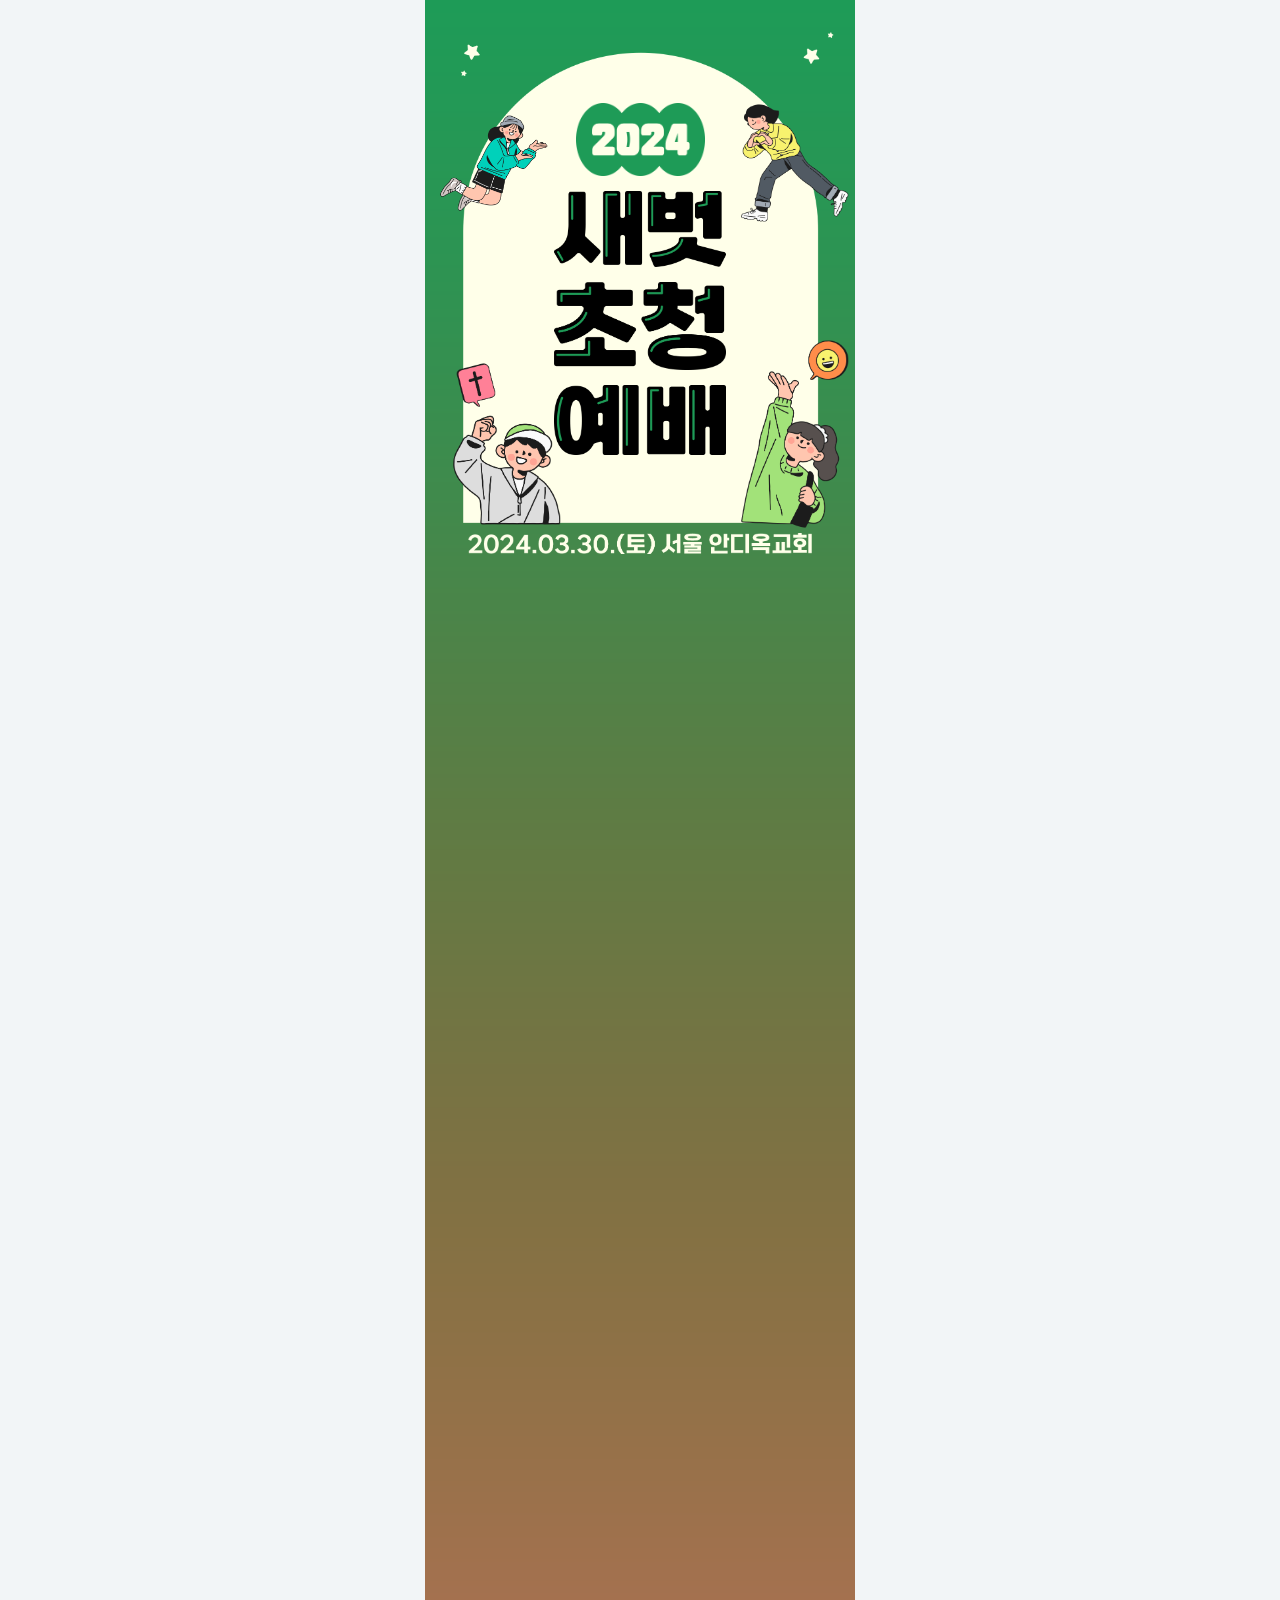
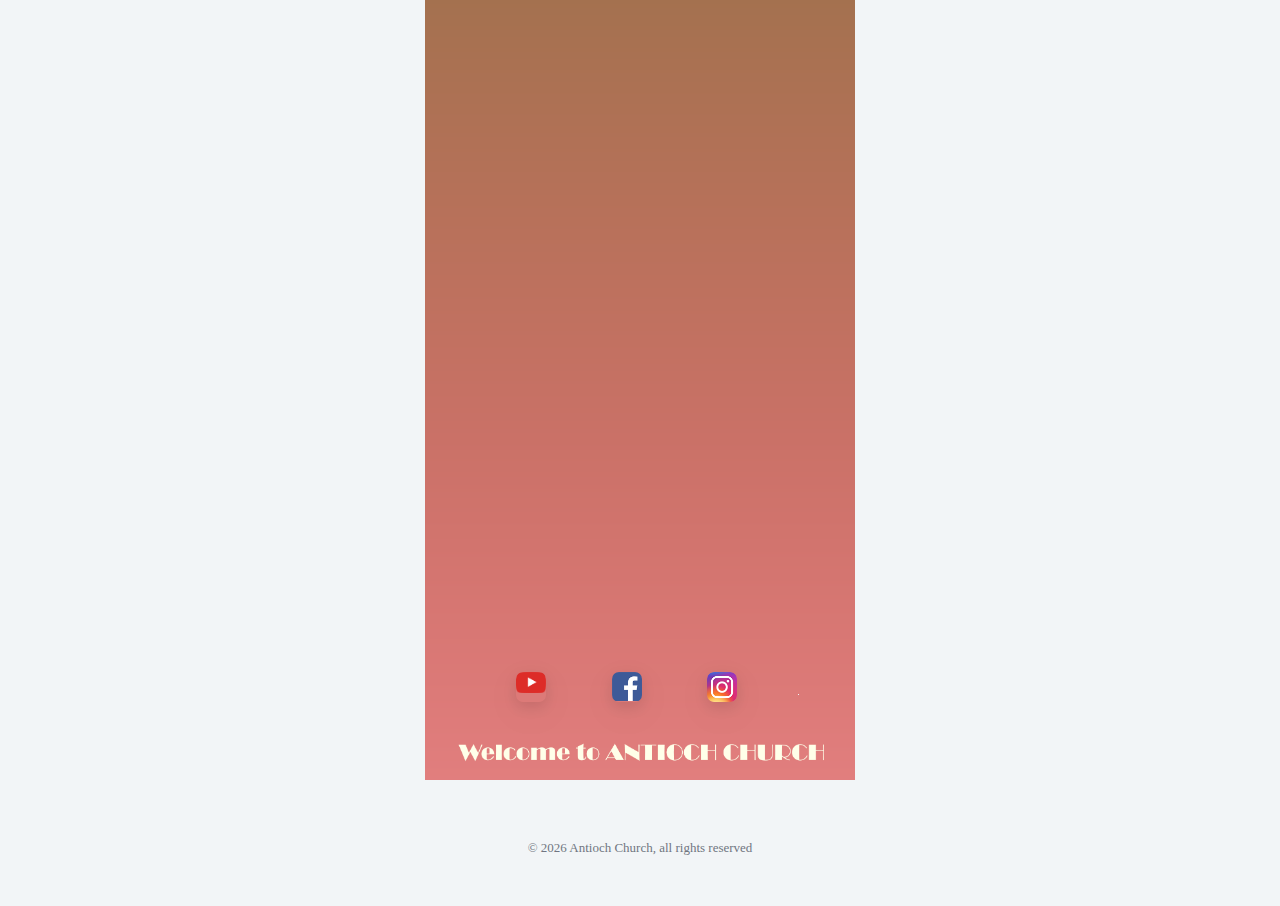
==== commit a7262520: "24.03.27(수) 22시" ====
--- a/index.html
+++ b/index.html
@@ -9,7 +9,7 @@
   <meta name="viewport"
     content="width=device-width, initial-scale=1, minimum-scale=1, viewport-fit=cover, user-scalable=yes">
   <meta name="format-detection" content="telephone=no">
-  <link rel="shortcut icon" type="image/x-icon" href="img/logo.png">
+  <!-- <link rel="shortcut icon" type="image/x-icon" href="img/logo.png"> -->
   <link rel="stylesheet" href="https://maxcdn.bootstrapcdn.com/font-awesome/4.7.0/css/font-awesome.min.css">
   <!--링크복사, 위로가기 토글 아이콘-->
   <link rel="stylesheet" type="text/css" href="./files/framework.css"><!--  로딩 -->
@@ -34,10 +34,10 @@
 
 </script>
 		
-<meta property="og:image" content="img/thumb.jpeg">
+<meta property="og:image" content="image/thumb.png">
 <!-- 테스트 -->
-<title>안디옥교회 새벗초청예배</title>
-<meta property="og:description" content="10/29(토)18:00 구미&서울안디옥교회">
+<title>2024 안디옥교회 새벗초청예배</title>
+<meta property="og:description" content=" 3.30(토) 15:00 서울 안디옥교회">
 <meta name="apple-mobile-web-app-capable" content="yes">
 <meta name="theme-color" content="#000000">
 
@@ -65,26 +65,37 @@
 
 
       <div id="first-part">
-        <a href="https://www.youtube.com/watch?v=k_gyYZbmCog&t=1607s">hi</a>
+        <img id="character"class="mint width-25" style="float:left" src="image/민트색여자.png" alt="antioch">
+        <img id="character"class="yellow width-25" style="float:right" src="image/노란색여자.png" alt="antioch">
+
         <img id="year"class="first-part width-30" src="image/2024.png" alt="antioch">
         <img id="title"class="first-part width-40" src="image/새벗.png" alt="antioch">
         <img id="title"class="first-part width-40" src="image/초청.png" alt="antioch">
+
+        <img id="character"class="gray width-25" style="float:left " src="image/회색남자.png" alt="antioch">
+        <img id="character"class="green width-25" style="float:right" src="image/초록색여자.png" alt="antioch">
+
         <img id="title"class="first-part width-40" src="image/예배.png" alt="antioch">
+      
       </div>
 
 
       <div id="second-part">
         <img id="intro0"class="" src="image/날짜장소다시.png" alt="antioch">
+        <img id="character"class="smile reveal width-15"  src="image/웃는얼굴.png" alt="antioch">
         <img id="intro1" class="second-part reveal width-70" src="image/소개글1.png" alt="antioch">
+
+        <img id="character"class="star reveal width-15"  src="image/별표.png" alt="antioch">
         <img id="intro" class="second-part reveal width-70" src="image/소개글2.png" alt="antioch">
-        <img id="intro" class="second-part reveal width-60" src="image/소개글3.png" alt="antioch">
+        <img id="character"class="under reveal width-60"  src="image/밑줄.png" alt="antioch">
+
+        <img id="intro3" class="second-part reveal width-60 margin-30" src="image/소개글3.png" alt="antioch">
       </div>
 
       <div id="third-part">
-          <div class="sub-img" id="thisone" >
-            <img id="rect" class="third-part reveal width-80" src="image/모서리가 둥근 직사각형.png" alt="antioch">
-          </div>
-          <img id="blueman" class="third-part reveal width-25" src="image/파란색남자.png" alt="antioch">
+        <img id="rect" class="third-part reveal width-80" src="image/모서리가 둥근 직사각형.png" alt="antioch">
+        <img id="blueman" class="third-part reveal width-25" src="image/파란색남자.png" alt="antioch">
+        <img id="pinkman" class="third-part reveal width-25" src="image/핑크색남자.png" alt="antioch">
         <img id="address" class="third-part reveal width-60" src="image/교회주소.png" alt="antioch">
         <a href="https://naver.me/IgTnL08x"
           target="_blank"><img id="address2" class="third-part reveal width-60" src="image/네이버지도로연결.png"></a>
@@ -93,18 +104,9 @@
 
 
       <!-- 이 아래로 형 -->
-      <div class="forth-part">
+      <div id="forth-part">
         <img id="location"class="forth-part reveal width-50" src="image/영상으로 맛보기.png" alt="antioch">
         <iframe width="100%" height="280" src="https://www.youtube.com/embed/Dm89UpFcHVQ?si=F7wHeaFdYpFNe20E" title="YouTube video player" frameborder="0" allow="accelerometer; autoplay; clipboard-write; encrypted-media; gyroscope; picture-in-picture; web-share" referrerpolicy="strict-origin-when-cross-origin" allowfullscreen></iframe>
-        <!--<img id="구미시"class="third-part reveal" src="img/경북구미시.png" alt="antioch">
-        <a href="https://map.naver.com/v5/search/%EA%B5%AC%EB%AF%B8%EC%95%88%EB%94%94%EC%98%A5%EA%B5%90%ED%9A%8C/place/12448686?c=14287507.3227545,4310727.0029327,15,0,0,0,dh&isCorrectAnswer=true">
-          <img id=""class="third-part reveal" src="img/구미약도.png" alt="antioch">
-        </a>
-        <img id="강동구"class="third-part reveal" src="img/서울강동구.png" alt="antioch">
-        <a href="https://map.naver.com/v5/search/%EC%84%9C%EC%9A%B8%EC%95%88%EB%94%94%EC%98%A5%EA%B5%90%ED%9A%8C/place/18898428?c=14152214.8233966,4514616.3021247,15,0,0,0,dh">
-          <img id=""class="third-part reveal" src="img/서울약도.png" alt="antioch">
-        </a>
-      </div>-->
       <div id="information" class="toggle-on;">
         <div>
           <a href="https://www.youtube.com/channel/UCleQoiUFmXaqlPu_GSzRNww/&amp;src=sdkpreparse"
@@ -134,32 +136,10 @@
         </div>
       </div>
     </div>
-      <!-- 오시는길 끝 -->
-
-
-      <!-- 안내문구 끝 -->
-      
-
-
-
-    <!-- <div class="page-change-preloader preloader-light">
-      <div id="preload-spinner" class="spinner-red"></div>
-    </div>
-    <div role="dialog" id="baguetteBox-overlay">
-      <div id="baguetteBox-slider"></div><button type="button" id="previous-button" aria-label="Previous"
-        class="baguetteBox-button"><i class="fa fa-angle-left"></i></button><button type="button" id="next-button"
-        aria-label="Next" class="baguetteBox-button"><i class="fa fa-angle-right"></i></button><button type="button"
-        id="close-button" aria-label="Close" class="baguetteBox-button"><i class="fa fa-times"></i></button>
-    </div> -->
-
-    <!-- <script src="https://cdn.jsdelivr.net/npm/bootstrap@5.1.3/dist/js/bootstrap.bundle.min.js"
-      integrity="sha384-ka7Sk0Gln4gmtz2MlQnikT1wXgYsOg+OMhuP+IlRH9sENBO0LRn5q+8nbTov4+1p" crossorigin="anonymous">
-    </script> -->
     <div class="footer footer-no-padding" style="transition: all 300ms ease 0s;">
       <div class="footer-socials">
     
         
-      <p class="center-text bottom-0"><img src="img/안디옥대학청년회1.png" class="sns-logo"></p>
       <p class="footer-text"> ©&nbsp;<script>
           document.write(new Date().getFullYear())
         </script> Antioch Church</a>, all rights reserved</p>
--- a/files/style2.css
+++ b/files/style2.css
@@ -108,25 +108,43 @@
 }
 
 #location {
-margin-top : 250px;
+margin-top : 0px;
 margin-left : 20px;
 }
 
-#address {
-  padding-top: 165px;
-}
-
-#address2 {
-  margin-top: 80px;
-}
-
 #rect {
-  margin-top: 105px;
+  top: 50%;
+  left: 50%;
+  transform: translate(-50%, -50%);
+  position: absolute;
+
 }
 
 #blueman{
-  margin-left: 30px;
-  margin-right: auto;
+  top: 25%;
+  left: 23%;
+  transform: translate(-50%, -50%);
+  position: absolute;
+}
+
+#pinkman{
+  top: 75%;
+  left: 80%;
+  transform: translate(-50%, -50%);
+  position: absolute;
+}
+
+#address{
+  top: 50%;
+  left: 50%;
+  transform: translate(-50%, -50%);
+  position: absolute;
+}
+
+#address2{
+  top: 80%;
+  left: 50%;
+  transform: translate(-50%, -50%);
   position: absolute;
 }
 
@@ -902,7 +920,7 @@
 .sns-logo {
   width: 100%;
   margin: 0 auto;
-  max-width: 100px;
+  max-width: 150px;
 }
 
 
@@ -1249,15 +1267,18 @@
 #thisone{
   position:absolute;
 }
+
 .first-part{
   width: 100%;
   
   /* z-index: 1; */
 }
 #first-part{
+  padding-top: 40px;
   height: 480px;
   margin-top:10%;
   margin-bottom:0px;
+  position: relative;
 }
 #shadow{
   margin-top: 100px;
@@ -1269,6 +1290,7 @@
 #second-part{
   margin-top: 10px;
   height:780px;
+  position: relative;
 }
 
 .second-part{
@@ -1276,19 +1298,37 @@
   /*width:100%;
   height: 100%;*/
 }
+
+.smile{
+  top: 23%;
+  left: 67%;
+  transform: translate(-50%, -50%);
+  position: absolute;
+}
+
+.star{
+  top: 57%;
+  left: 7%;
+  transform: translate(-50%, -50%);
+  position: absolute;
+}
+
+.under{
+  top: 68%;
+  left: 14%;
+  transform: translate(-50%, -50%);
+  position: absolute;
+}
+
 #third-part{
-  height:240px;
-}
-.third-part{
-
+  height: 480px;
+  position: relative;
+  margin-top: 100px;
 }
 #forth-part{
-  height: 240px
+  margin-top: 20px;
+  height: 580px
   
-}
-
-.forth-part{
-
 }
 
 #vertical{
@@ -1308,9 +1348,43 @@
   margin-top: 300px;
 }
 #title{
-  margin-top: 10px;
+  margin-top: 15px;
+
+}
+
+#character{
+  position: absolute;
+
+}
+.mint{
+  float: left;
+  top: 25%;
+  left: 16%;
+  transform: translate(-50%, -50%);
+}
+
+.yellow{
+  float: right;
+  top: 25%;
+  left: 86%;
+  transform: translate(-50%, -50%);
+}
+
+.gray{
+  float: left;
+  top: 83.5%;
+  left: 19%;
+  transform: translate(-50%, -50%);
+}
+
+.green{
+  float: right;
+  top: 81.5%;
+  left: 86%;
+  transform: translate(-50%, -50%);
 }
 #year{
+  margin-top: 20px;
   margin-bottom: 15px;
 }
 #intro0{
@@ -1319,7 +1393,7 @@
   height: auto;
   margin: auto;
     display: block;
-    margin-bottom: 50px;
+    margin-bottom: 40px;
 }
 #intro1{
   margin-top: 50%;
@@ -1328,6 +1402,9 @@
 #intro{
   margin-top: 150px;
   margin-bottom: 150px;
+}
+#intro3{
+  margin-top: 150px;
 }
 #information{
   display: flex;
@@ -1416,13 +1493,18 @@
   margin: auto;
 }
 
+.width-65{
+  width: 65%;
+  margin: auto;
+}
+
 .width-70{
   width: 70%;
   margin: auto;
 }
 
 .width-60{
-  width: 50%;
+  width: 60%;
   margin: auto;
 }
 
@@ -1438,6 +1520,11 @@
 
 .width-20{
   width: 20%;
+  margin: auto;
+}
+
+.width-15{
+  width: 15%;
   margin: auto;
 }
 
@@ -1472,3 +1559,6 @@
 #2ndmain{
   height: 100%;
 }
+.margin-30{
+  margin-top: 0px;
+}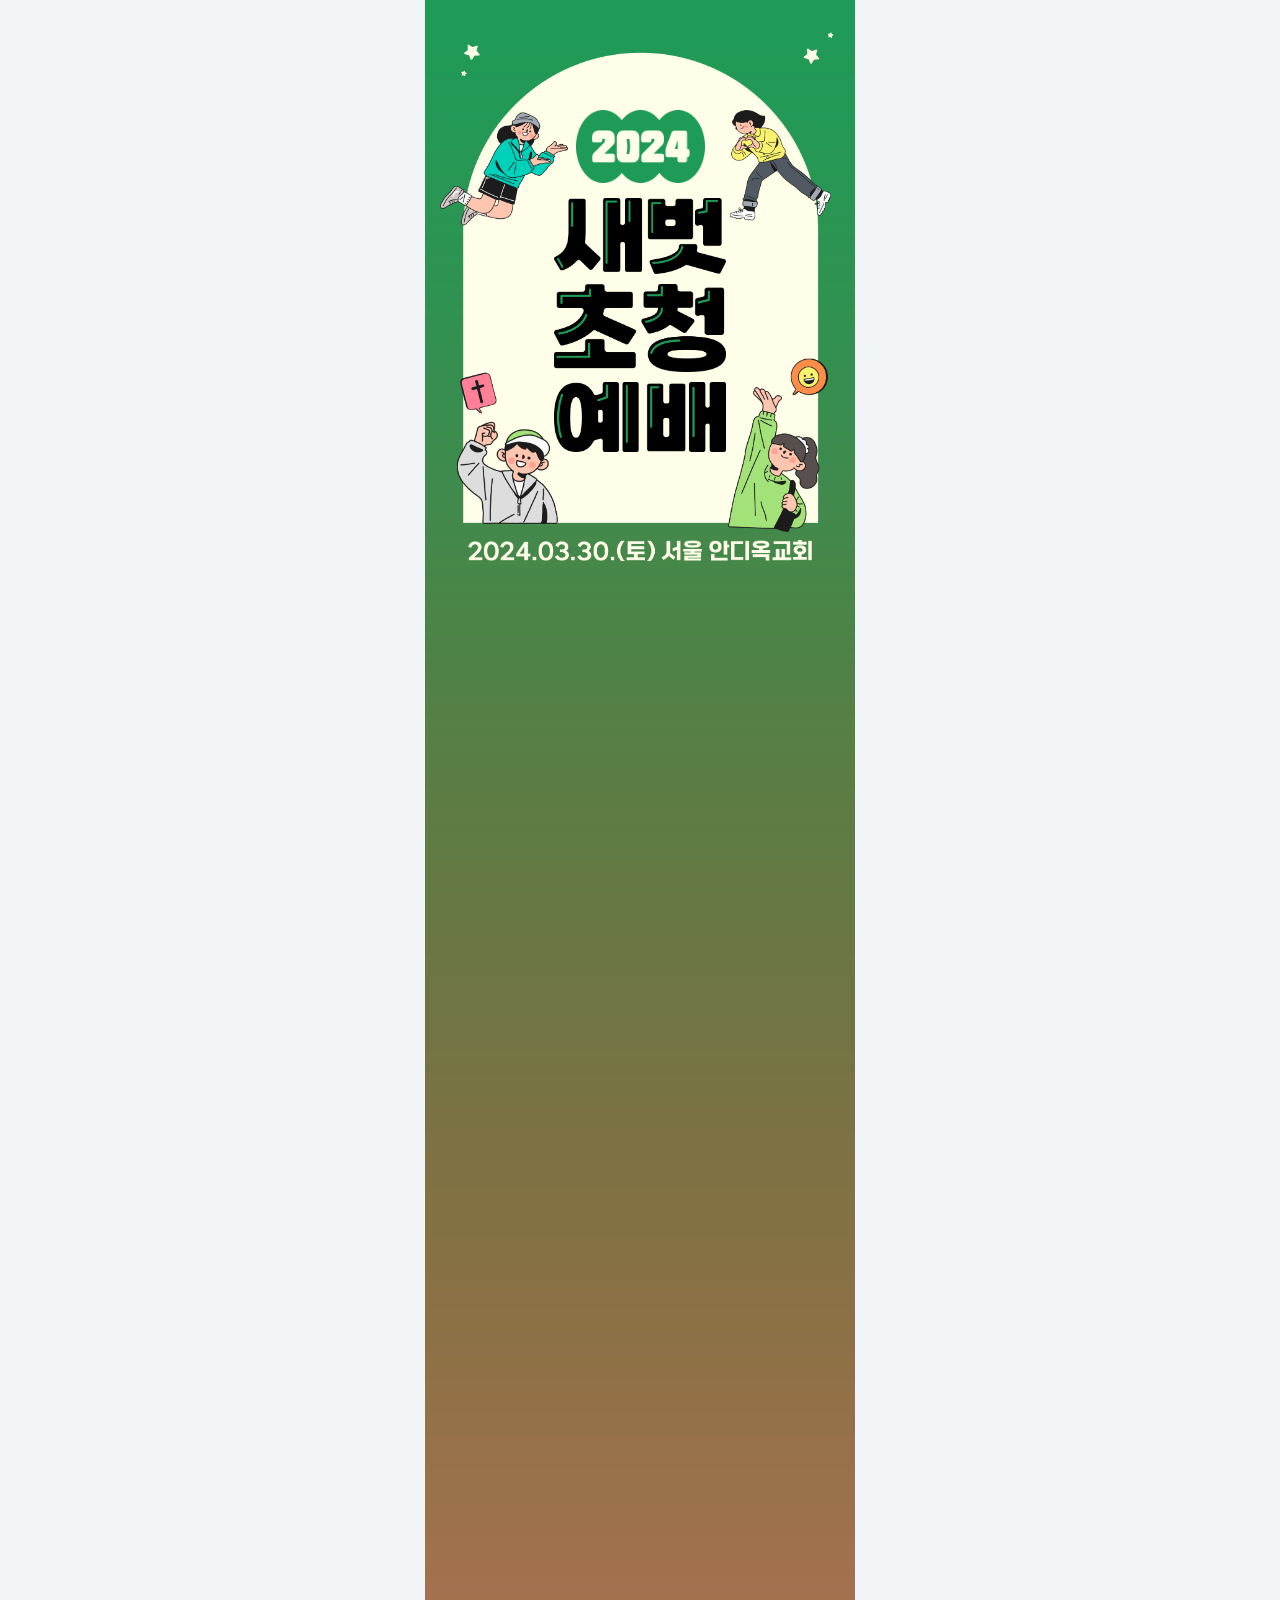
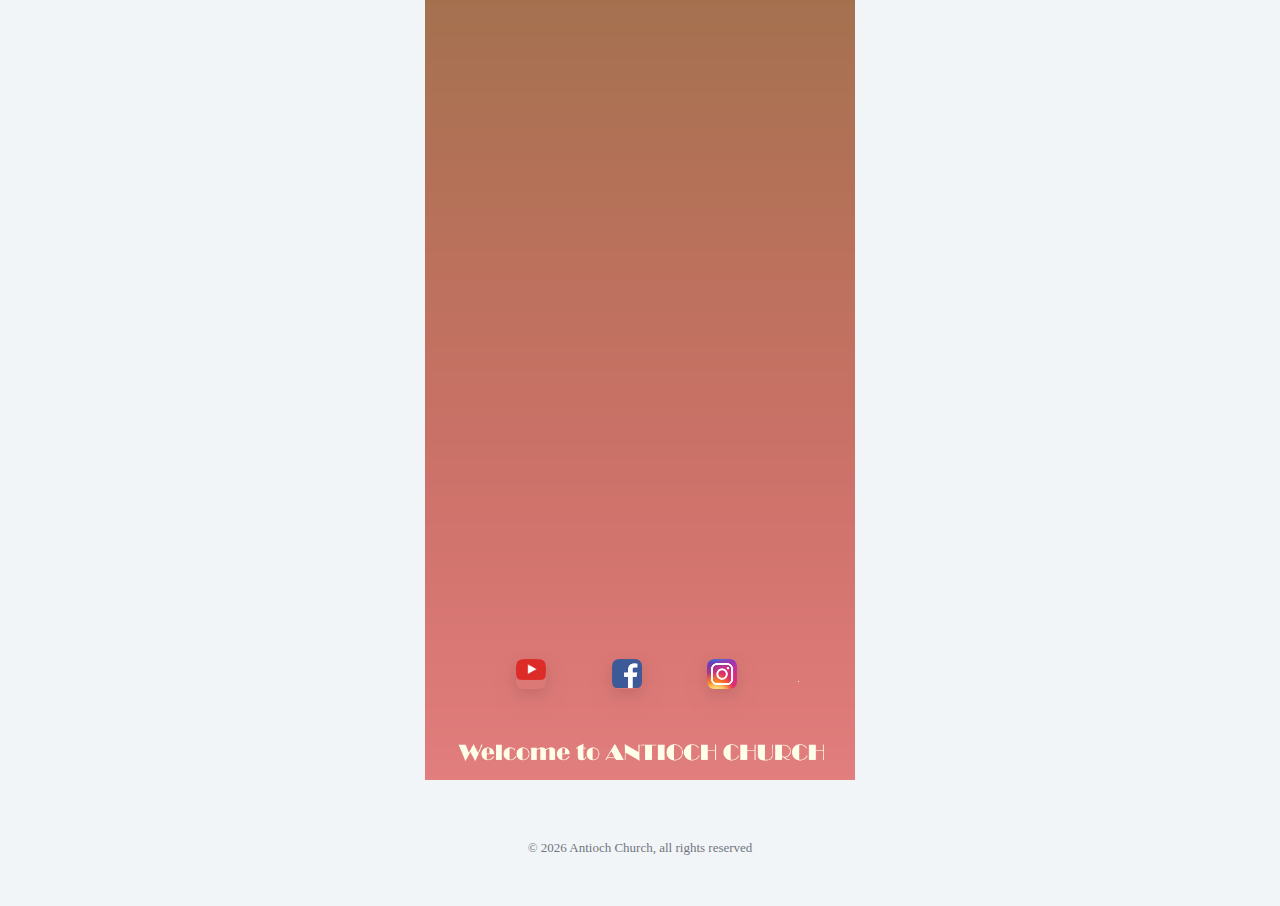
==== commit ef58bbbd: "Merge branch 'master' of https://github.com/prorege/newcomer2024" ====
--- a/index.html
+++ b/index.html
@@ -9,7 +9,7 @@
   <meta name="viewport"
     content="width=device-width, initial-scale=1, minimum-scale=1, viewport-fit=cover, user-scalable=yes">
   <meta name="format-detection" content="telephone=no">
-  <!-- <link rel="shortcut icon" type="image/x-icon" href="img/logo.png"> -->
+  <link rel="shortcut icon" type="image/x-icon" href="img/logo.png">
   <link rel="stylesheet" href="https://maxcdn.bootstrapcdn.com/font-awesome/4.7.0/css/font-awesome.min.css">
   <!--링크복사, 위로가기 토글 아이콘-->
   <link rel="stylesheet" type="text/css" href="./files/framework.css"><!--  로딩 -->
@@ -34,10 +34,10 @@
 
 </script>
 		
-<meta property="og:image" content="image/thumb.png">
+<meta property="og:image" content="img/thumb.jpeg">
 <!-- 테스트 -->
-<title>2024 안디옥교회 새벗초청예배</title>
-<meta property="og:description" content=" 3.30(토) 15:00 서울 안디옥교회">
+<title>안디옥교회 새벗초청예배</title>
+<meta property="og:description" content="10/29(토)18:00 구미&서울안디옥교회">
 <meta name="apple-mobile-web-app-capable" content="yes">
 <meta name="theme-color" content="#000000">
 
@@ -65,48 +65,48 @@
 
 
       <div id="first-part">
-        <img id="character"class="mint width-25" style="float:left" src="image/민트색여자.png" alt="antioch">
-        <img id="character"class="yellow width-25" style="float:right" src="image/노란색여자.png" alt="antioch">
-
+        <!-- <a href="https://www.youtube.com/watch?v=k_gyYZbmCog&t=1607s"></a> -->
+        <img id="friends" class="first-part width-95" src="image/친구들.png" alt="antioch">
         <img id="year"class="first-part width-30" src="image/2024.png" alt="antioch">
         <img id="title"class="first-part width-40" src="image/새벗.png" alt="antioch">
         <img id="title"class="first-part width-40" src="image/초청.png" alt="antioch">
-
-        <img id="character"class="gray width-25" style="float:left " src="image/회색남자.png" alt="antioch">
-        <img id="character"class="green width-25" style="float:right" src="image/초록색여자.png" alt="antioch">
-
         <img id="title"class="first-part width-40" src="image/예배.png" alt="antioch">
-      
       </div>
 
 
       <div id="second-part">
         <img id="intro0"class="" src="image/날짜장소다시.png" alt="antioch">
-        <img id="character"class="smile reveal width-15"  src="image/웃는얼굴.png" alt="antioch">
-        <img id="intro1" class="second-part reveal width-70" src="image/소개글1.png" alt="antioch">
-
-        <img id="character"class="star reveal width-15"  src="image/별표.png" alt="antioch">
-        <img id="intro" class="second-part reveal width-70" src="image/소개글2.png" alt="antioch">
-        <img id="character"class="under reveal width-60"  src="image/밑줄.png" alt="antioch">
-
-        <img id="intro3" class="second-part reveal width-60 margin-30" src="image/소개글3.png" alt="antioch">
+        <img id="intro1" class="second-part reveal width-80" src="image/소개글1.png" alt="antioch">
+        <img id="intro" class="second-part reveal width-80" src="image/소개글2.png" alt="antioch">
+        <img id="intro" class="second-part reveal width-70" src="image/소개글3.png" alt="antioch">
       </div>
 
       <div id="third-part">
-        <img id="rect" class="third-part reveal width-80" src="image/모서리가 둥근 직사각형.png" alt="antioch">
-        <img id="blueman" class="third-part reveal width-25" src="image/파란색남자.png" alt="antioch">
+          <div class="sub-img" id="thisone" >
+            <img id="rect" class="third-part reveal width-80" src="image/모서리가 둥근 직사각형.png" alt="antioch">
+          </div>
+          <img id="blueman" class="third-part reveal width-25" src="image/파란색남자.png" alt="antioch">
+        <img id="address" class="third-part reveal width-60" src="image/교회주소.png" alt="antioch">
         <img id="pinkman" class="third-part reveal width-25" src="image/핑크색남자.png" alt="antioch">
-        <img id="address" class="third-part reveal width-60" src="image/교회주소.png" alt="antioch">
         <a href="https://naver.me/IgTnL08x"
-          target="_blank"><img id="address2" class="third-part reveal width-60" src="image/네이버지도로연결.png"></a>
+          target="_blank"><img id="address2" class="third-part reveal width-50" src="image/네이버지도로연결.png"></a>
       </div>
 
 
 
       <!-- 이 아래로 형 -->
-      <div id="forth-part">
+      <div class="forth-part">
         <img id="location"class="forth-part reveal width-50" src="image/영상으로 맛보기.png" alt="antioch">
         <iframe width="100%" height="280" src="https://www.youtube.com/embed/Dm89UpFcHVQ?si=F7wHeaFdYpFNe20E" title="YouTube video player" frameborder="0" allow="accelerometer; autoplay; clipboard-write; encrypted-media; gyroscope; picture-in-picture; web-share" referrerpolicy="strict-origin-when-cross-origin" allowfullscreen></iframe>
+        <!--<img id="구미시"class="third-part reveal" src="img/경북구미시.png" alt="antioch">
+        <a href="https://map.naver.com/v5/search/%EA%B5%AC%EB%AF%B8%EC%95%88%EB%94%94%EC%98%A5%EA%B5%90%ED%9A%8C/place/12448686?c=14287507.3227545,4310727.0029327,15,0,0,0,dh&isCorrectAnswer=true">
+          <img id=""class="third-part reveal" src="img/구미약도.png" alt="antioch">
+        </a>
+        <img id="강동구"class="third-part reveal" src="img/서울강동구.png" alt="antioch">
+        <a href="https://map.naver.com/v5/search/%EC%84%9C%EC%9A%B8%EC%95%88%EB%94%94%EC%98%A5%EA%B5%90%ED%9A%8C/place/18898428?c=14152214.8233966,4514616.3021247,15,0,0,0,dh">
+          <img id=""class="third-part reveal" src="img/서울약도.png" alt="antioch">
+        </a>
+      </div>-->
       <div id="information" class="toggle-on;">
         <div>
           <a href="https://www.youtube.com/channel/UCleQoiUFmXaqlPu_GSzRNww/&amp;src=sdkpreparse"
@@ -136,10 +136,32 @@
         </div>
       </div>
     </div>
+      <!-- 오시는길 끝 -->
+
+
+      <!-- 안내문구 끝 -->
+      
+
+
+
+    <!-- <div class="page-change-preloader preloader-light">
+      <div id="preload-spinner" class="spinner-red"></div>
+    </div>
+    <div role="dialog" id="baguetteBox-overlay">
+      <div id="baguetteBox-slider"></div><button type="button" id="previous-button" aria-label="Previous"
+        class="baguetteBox-button"><i class="fa fa-angle-left"></i></button><button type="button" id="next-button"
+        aria-label="Next" class="baguetteBox-button"><i class="fa fa-angle-right"></i></button><button type="button"
+        id="close-button" aria-label="Close" class="baguetteBox-button"><i class="fa fa-times"></i></button>
+    </div> -->
+
+    <!-- <script src="https://cdn.jsdelivr.net/npm/bootstrap@5.1.3/dist/js/bootstrap.bundle.min.js"
+      integrity="sha384-ka7Sk0Gln4gmtz2MlQnikT1wXgYsOg+OMhuP+IlRH9sENBO0LRn5q+8nbTov4+1p" crossorigin="anonymous">
+    </script> -->
     <div class="footer footer-no-padding" style="transition: all 300ms ease 0s;">
       <div class="footer-socials">
     
         
+      <!-- <p class="center-text bottom-0"><img src="img/안디옥대학청년회1.png" class="sns-logo"></p> -->
       <p class="footer-text"> ©&nbsp;<script>
           document.write(new Date().getFullYear())
         </script> Antioch Church</a>, all rights reserved</p>
--- a/files/style2.css
+++ b/files/style2.css
@@ -108,43 +108,37 @@
 }
 
 #location {
-margin-top : 0px;
+margin-top : 180px;
 margin-left : 20px;
 }
 
+#address {
+  padding-top: 165px;
+}
+
+#address2 {
+  margin-top: 60px;
+}
+
 #rect {
-  top: 50%;
-  left: 50%;
-  transform: translate(-50%, -50%);
+  margin-top: 105px;
+}
+
+#friends{
+  margin: auto 15px;
   position: absolute;
-
 }
 
 #blueman{
-  top: 25%;
-  left: 23%;
-  transform: translate(-50%, -50%);
+  margin-left: 30px;
+  margin-right: auto;
   position: absolute;
 }
 
 #pinkman{
-  top: 75%;
-  left: 80%;
-  transform: translate(-50%, -50%);
-  position: absolute;
-}
-
-#address{
-  top: 50%;
-  left: 50%;
-  transform: translate(-50%, -50%);
-  position: absolute;
-}
-
-#address2{
-  top: 80%;
-  left: 50%;
-  transform: translate(-50%, -50%);
+  margin-top: 10px;
+  margin-right: 30px;
+  margin-left: 70%;
   position: absolute;
 }
 
@@ -920,7 +914,7 @@
 .sns-logo {
   width: 100%;
   margin: 0 auto;
-  max-width: 150px;
+  max-width: 100px;
 }
 
 
@@ -1267,18 +1261,15 @@
 #thisone{
   position:absolute;
 }
-
 .first-part{
   width: 100%;
   
   /* z-index: 1; */
 }
 #first-part{
-  padding-top: 40px;
-  height: 480px;
+  height: 420px;
   margin-top:10%;
   margin-bottom:0px;
-  position: relative;
 }
 #shadow{
   margin-top: 100px;
@@ -1289,8 +1280,7 @@
 }
 #second-part{
   margin-top: 10px;
-  height:780px;
-  position: relative;
+  height:880px;
 }
 
 .second-part{
@@ -1298,37 +1288,20 @@
   /*width:100%;
   height: 100%;*/
 }
-
-.smile{
-  top: 23%;
-  left: 67%;
-  transform: translate(-50%, -50%);
-  position: absolute;
-}
-
-.star{
-  top: 57%;
-  left: 7%;
-  transform: translate(-50%, -50%);
-  position: absolute;
-}
-
-.under{
-  top: 68%;
-  left: 14%;
-  transform: translate(-50%, -50%);
-  position: absolute;
-}
-
 #third-part{
-  height: 480px;
-  position: relative;
-  margin-top: 100px;
+  height:300px;
+}
+
+.third-part{
+
 }
 #forth-part{
-  margin-top: 20px;
-  height: 580px
+  height: 200px
   
+}
+
+.forth-part{
+
 }
 
 #vertical{
@@ -1348,63 +1321,27 @@
   margin-top: 300px;
 }
 #title{
-  margin-top: 15px;
-
-}
-
-#character{
-  position: absolute;
-
-}
-.mint{
-  float: left;
-  top: 25%;
-  left: 16%;
-  transform: translate(-50%, -50%);
-}
-
-.yellow{
-  float: right;
-  top: 25%;
-  left: 86%;
-  transform: translate(-50%, -50%);
-}
-
-.gray{
-  float: left;
-  top: 83.5%;
-  left: 19%;
-  transform: translate(-50%, -50%);
-}
-
-.green{
-  float: right;
-  top: 81.5%;
-  left: 86%;
-  transform: translate(-50%, -50%);
+  margin-top: 10px;
 }
 #year{
-  margin-top: 20px;
+  margin-top: 110px;
   margin-bottom: 15px;
 }
 #intro0{
-  margin-top: 0px;
   width: 80%;
   height: auto;
   margin: auto;
-    display: block;
-    margin-bottom: 40px;
+  display: block;
+  margin-top: 0px;
+  margin-bottom: 40px;
 }
 #intro1{
-  margin-top: 50%;
-  margin-bottom: 150px;
+  margin-top: 140px;
+  margin-bottom: 140px;
 }
 #intro{
-  margin-top: 150px;
-  margin-bottom: 150px;
-}
-#intro3{
-  margin-top: 150px;
+  margin-top: 140px;
+  margin-bottom: 140px;
 }
 #information{
   display: flex;
@@ -1488,13 +1425,23 @@
  }
 }
 
+.width-95{
+  width: 91%;
+  margin: auto;
+}
+
+.width-90{
+  width: 90%;
+  margin: auto;
+}
+
 .width-80{
   width: 80%;
   margin: auto;
 }
 
-.width-65{
-  width: 65%;
+.width-75{
+  width: 75%;
   margin: auto;
 }
 
@@ -1502,7 +1449,6 @@
   width: 70%;
   margin: auto;
 }
-
 .width-60{
   width: 60%;
   margin: auto;
@@ -1520,11 +1466,6 @@
 
 .width-20{
   width: 20%;
-  margin: auto;
-}
-
-.width-15{
-  width: 15%;
   margin: auto;
 }
 
@@ -1559,6 +1500,3 @@
 #2ndmain{
   height: 100%;
 }
-.margin-30{
-  margin-top: 0px;
-}